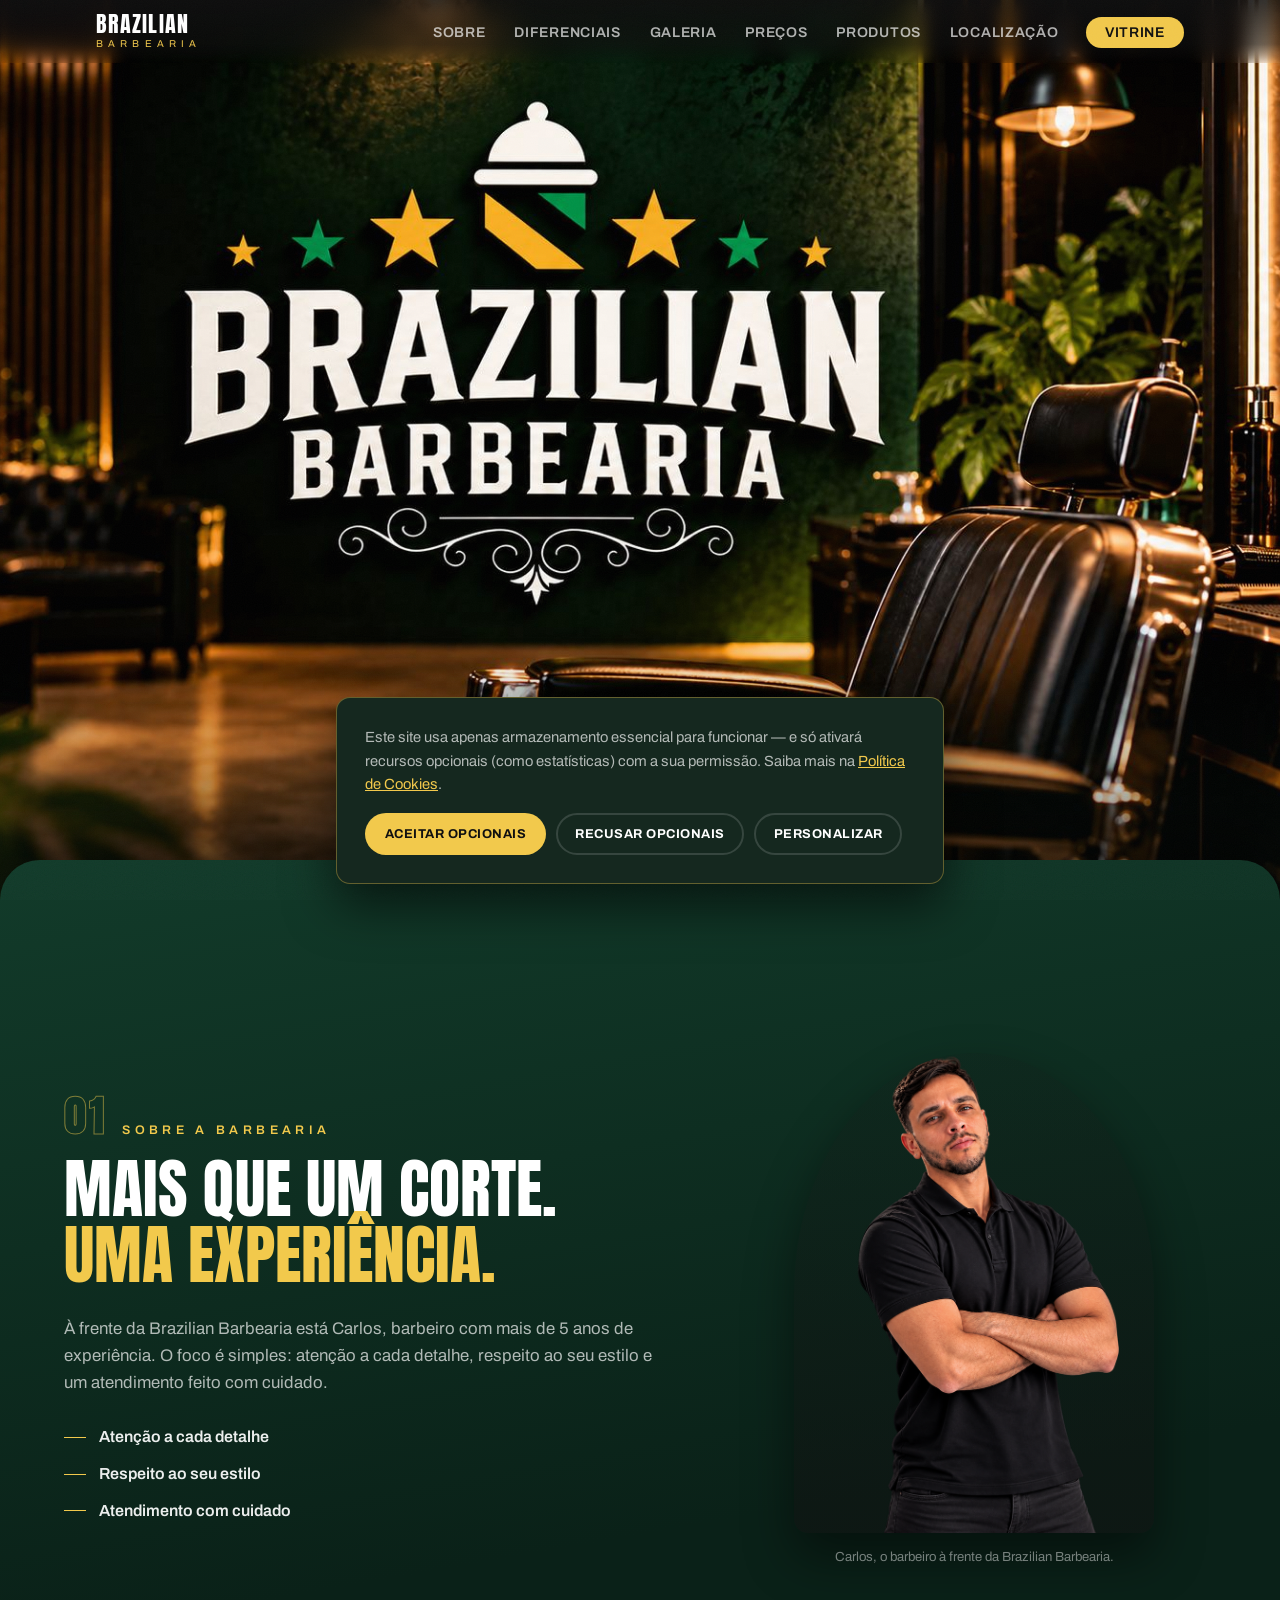
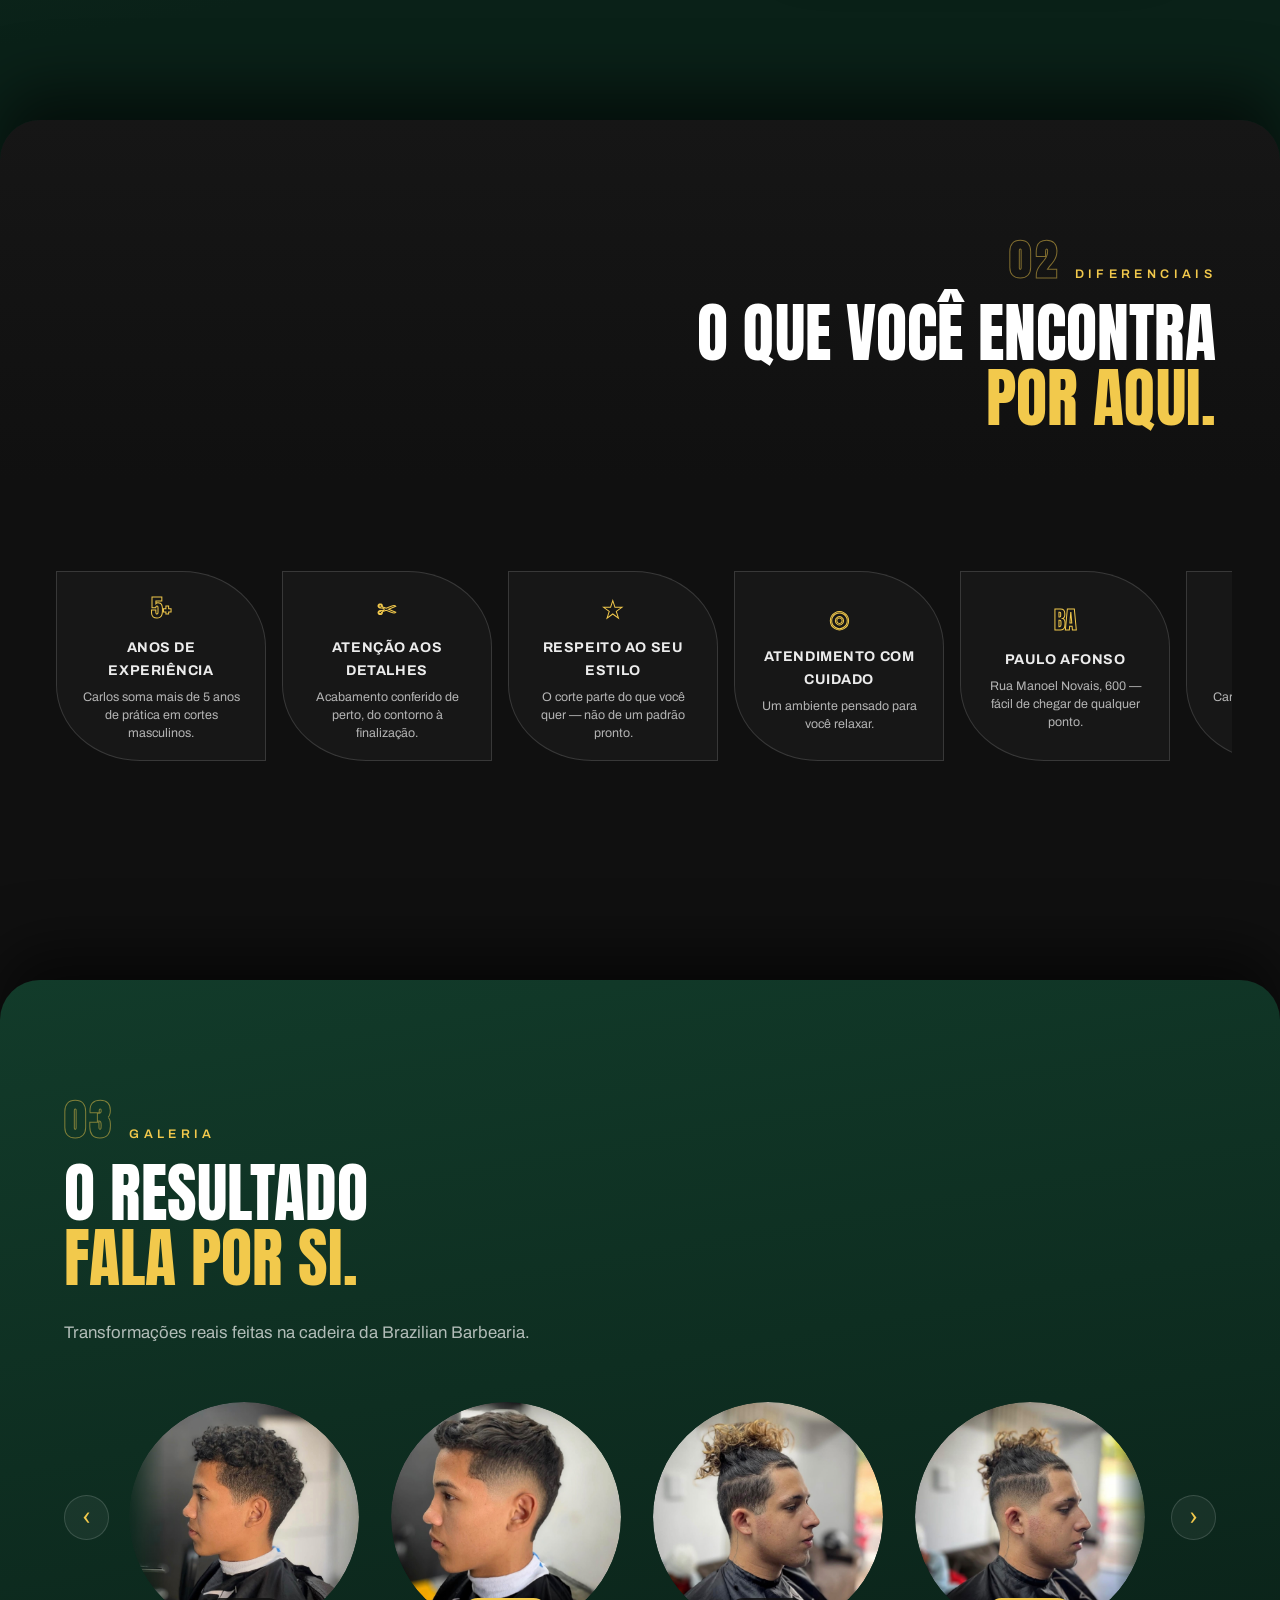
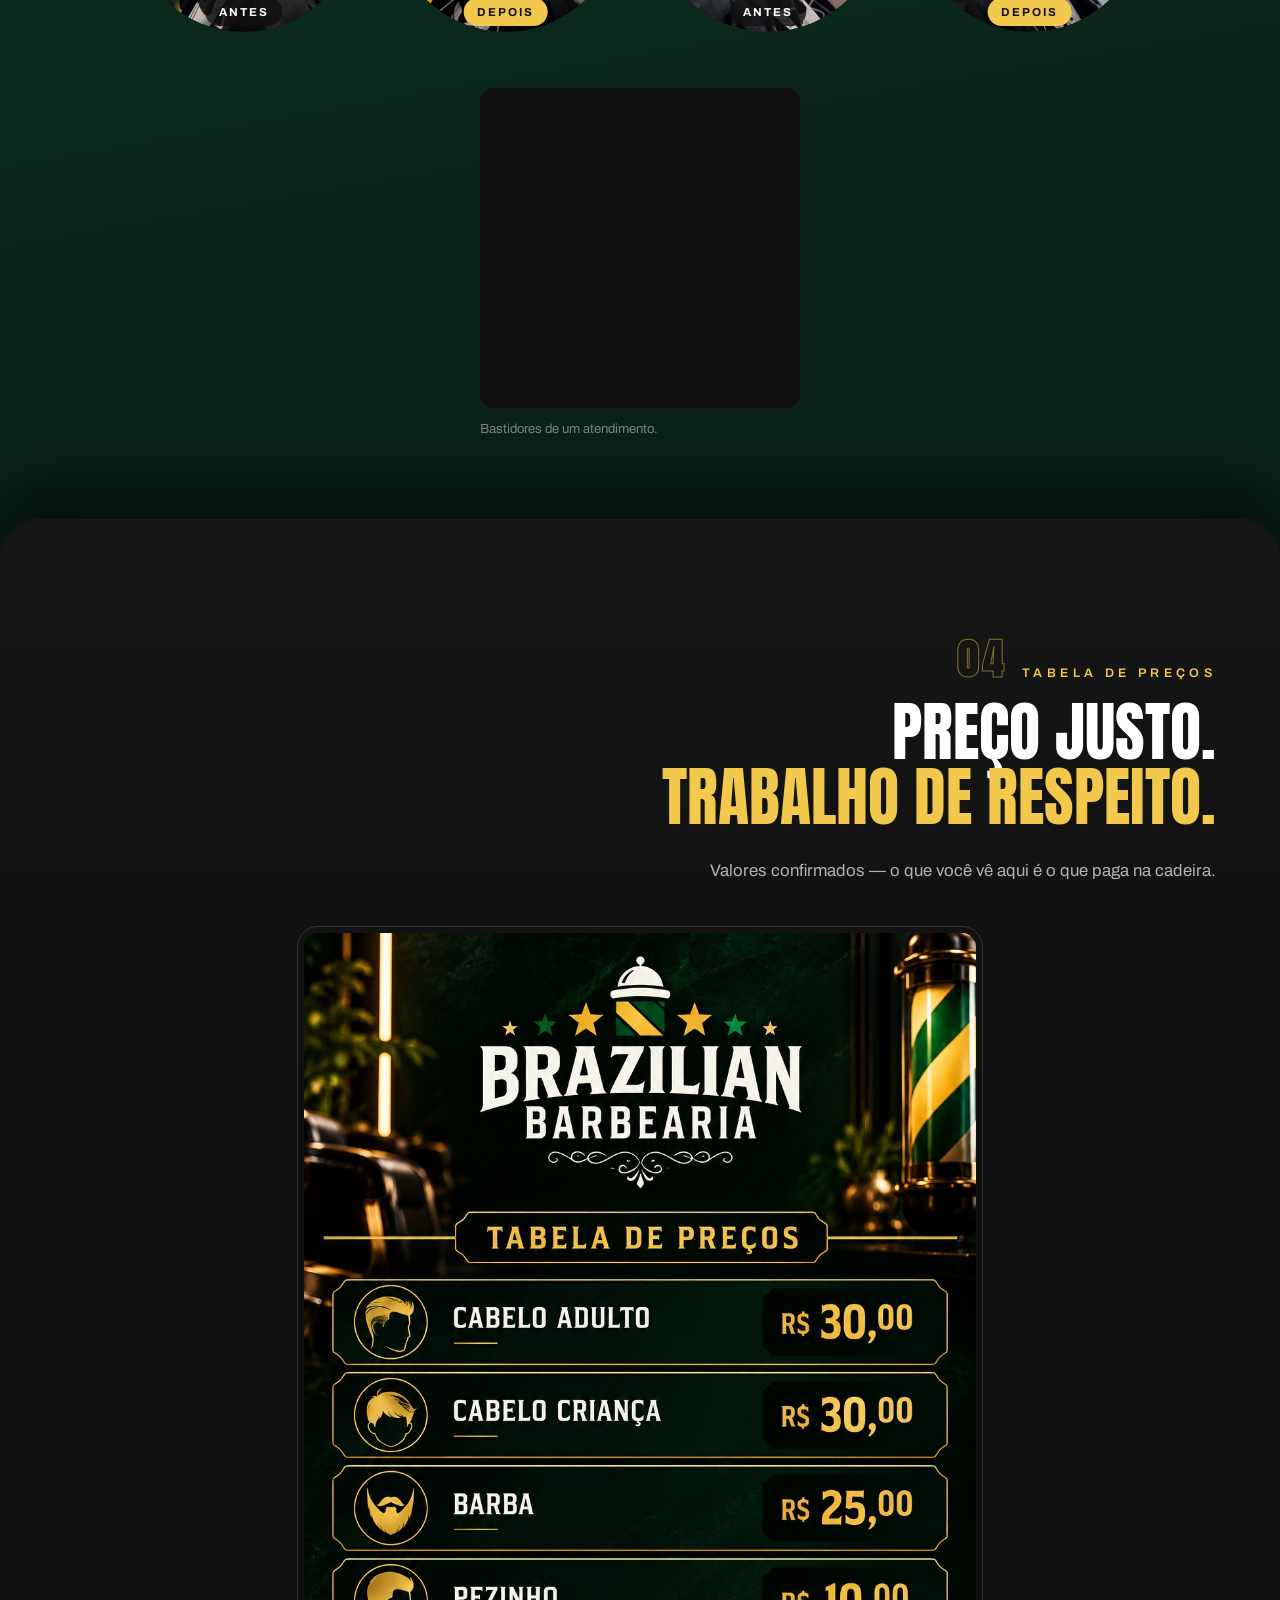
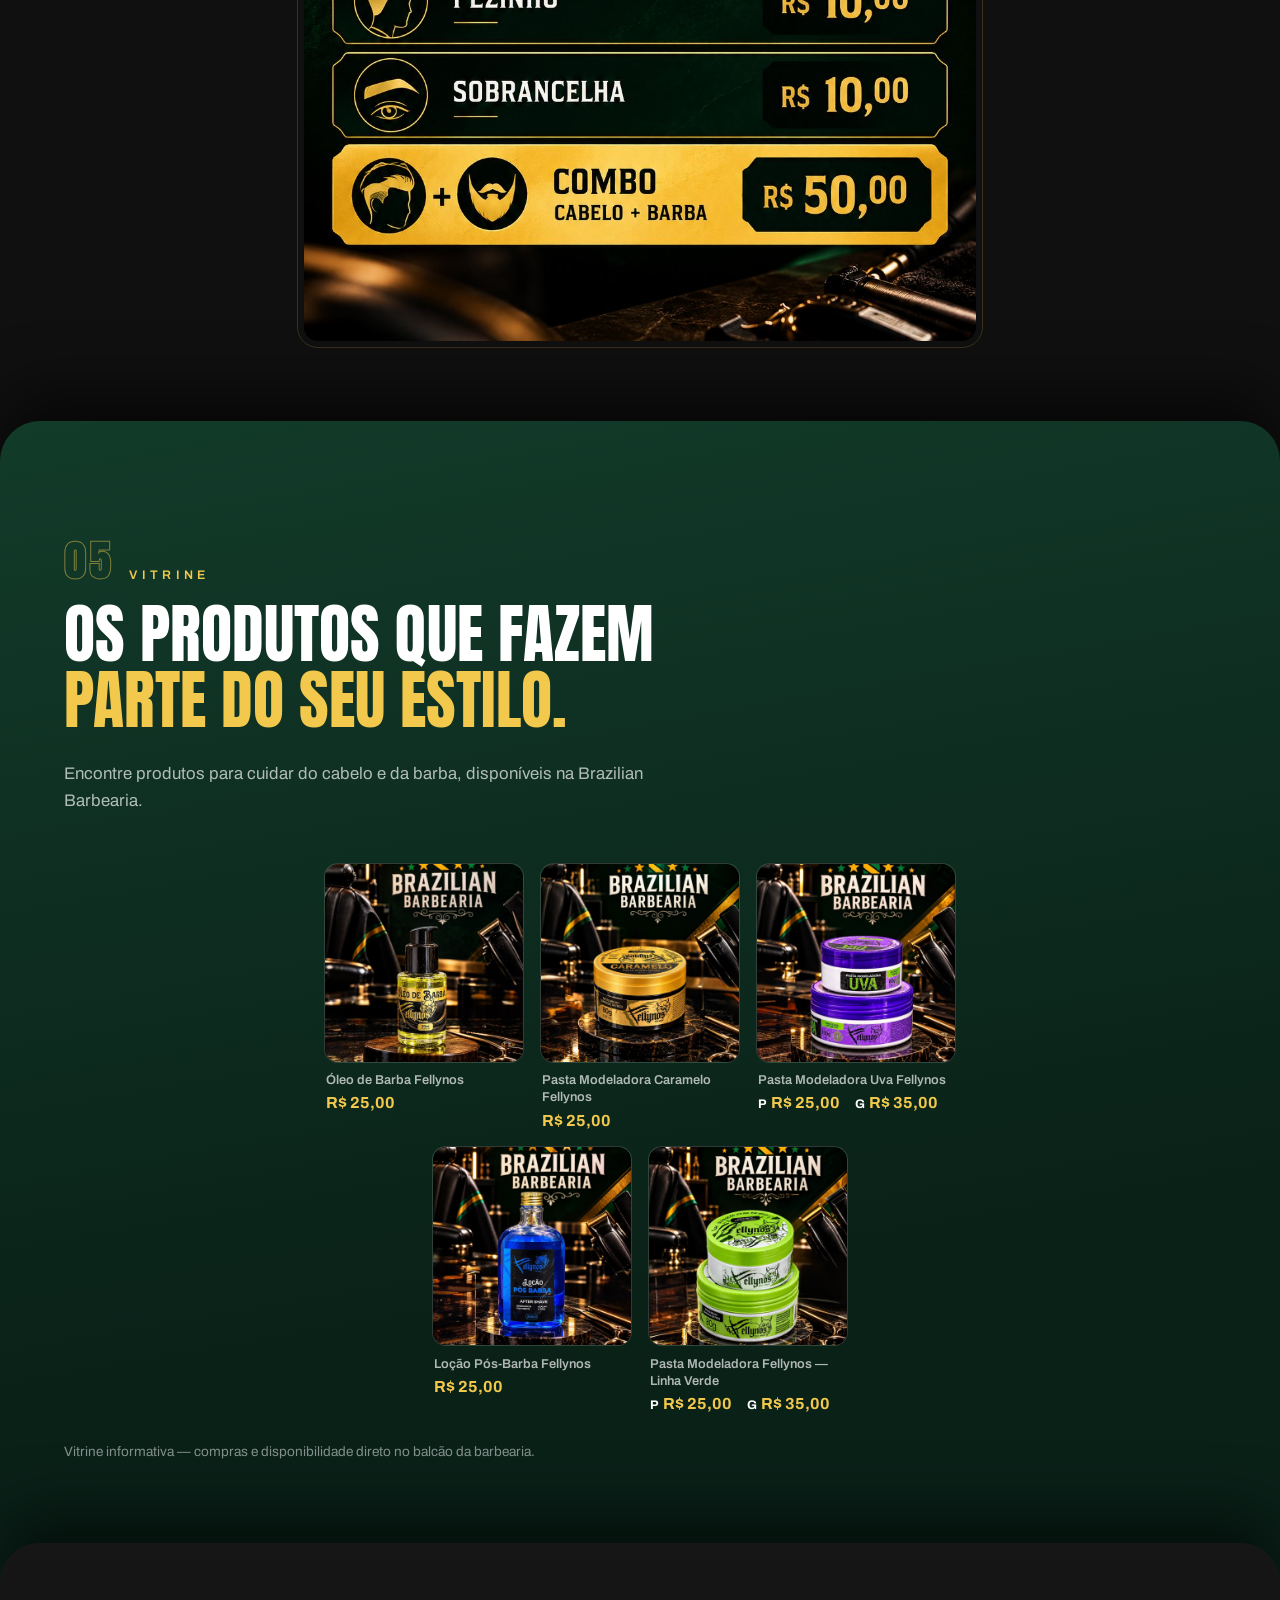
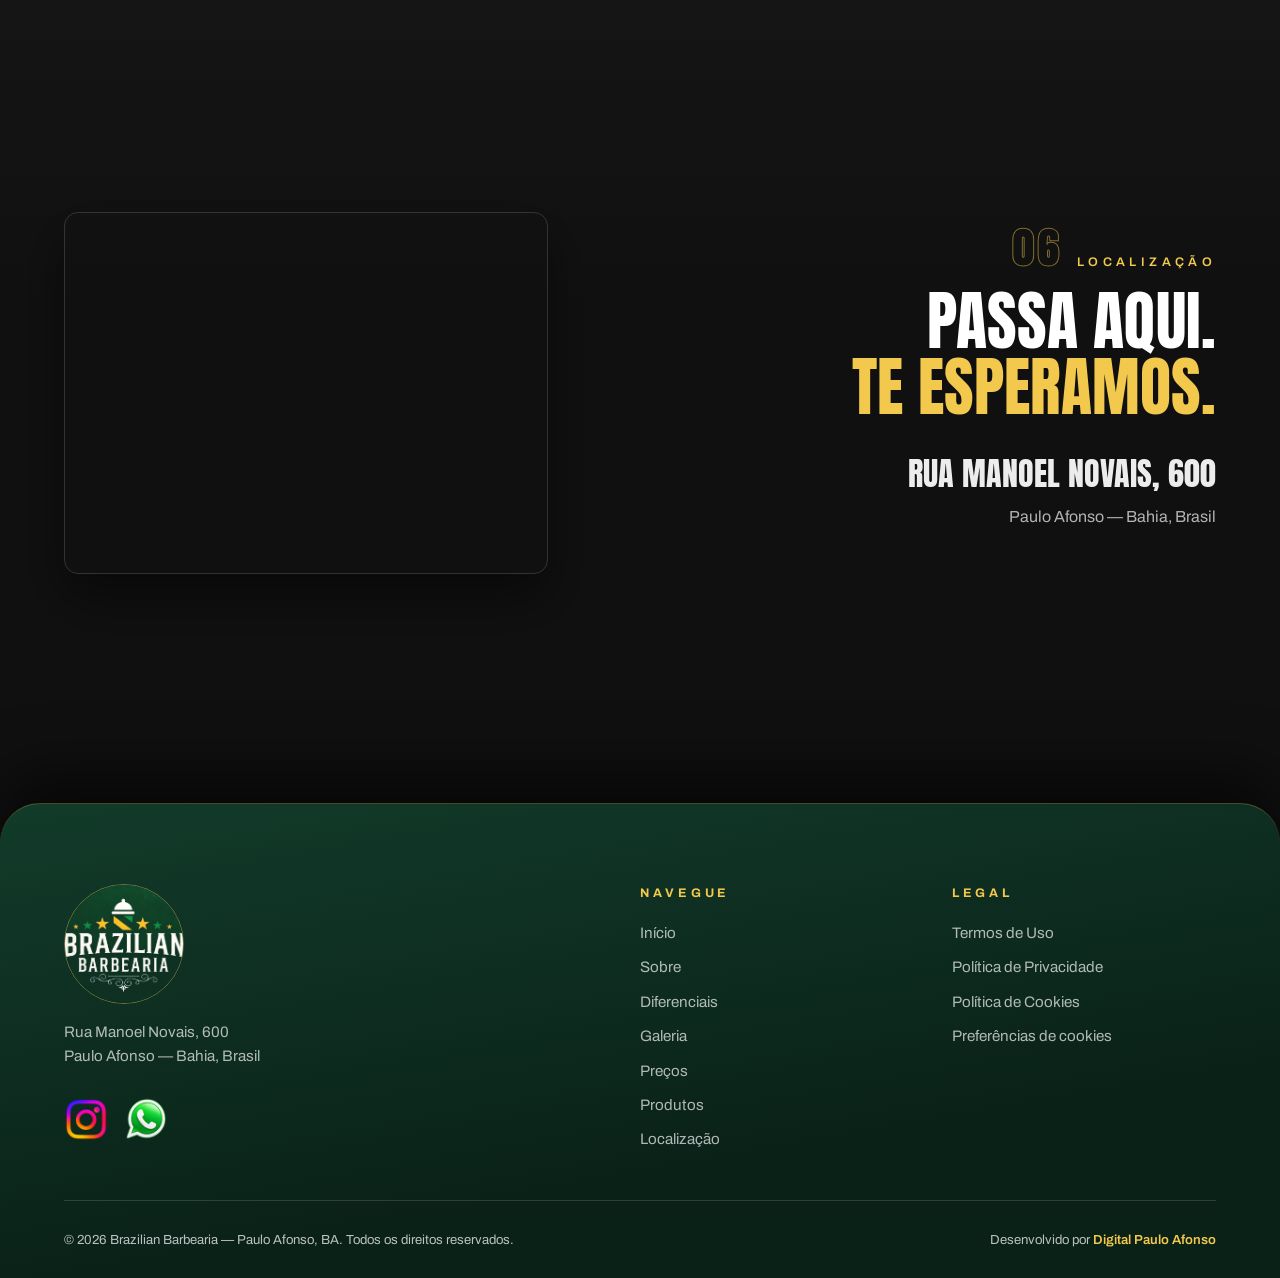
==== index.html @ 02e37b6a "feat: arte da tabela de precos, retrato novo do Carlos e logo do hero com alfa real - hero mobile (i" ====
<!DOCTYPE html>
<html lang="pt-BR">
<head>
  <meta charset="UTF-8">
  <meta name="viewport" content="width=device-width, initial-scale=1.0">

  <title>Brazilian Barbearia — Barbearia em Paulo Afonso, BA | Seu estilo. Nosso trabalho.</title>
  <meta name="description" content="Brazilian Barbearia: corte masculino, barba e produtos de cuidado pessoal em Paulo Afonso, Bahia. Atendimento com o barbeiro Carlos na Rua Manoel Novais, 600.">

  <!--
    CANONICAL: descomente e ajuste quando o domínio oficial for definido.
    <link rel="canonical" href="https://SEU-DOMINIO/">
  -->

  <!-- Open Graph / compartilhamento social -->
  <meta property="og:type" content="website">
  <meta property="og:title" content="Brazilian Barbearia — Paulo Afonso, BA">
  <meta property="og:description" content="Cuidado nos detalhes, técnica no corte e atendimento de verdade em Paulo Afonso. Rua Manoel Novais, 600.">
  <meta property="og:image" content="img/hero-bg.jpg">
  <meta property="og:locale" content="pt_BR">
  <meta name="twitter:card" content="summary_large_image">

  <link rel="icon" type="image/svg+xml" href="assets/icons/favicon.svg">
  <link rel="preload" as="image" href="img/hero-bg.jpg" fetchpriority="high">

  <!-- Fontes: Anton (display) + Archivo (texto) -->
  <link rel="preconnect" href="https://fonts.googleapis.com">
  <link rel="preconnect" href="https://fonts.gstatic.com" crossorigin>
  <link href="https://fonts.googleapis.com/css2?family=Anton&family=Archivo:ital,wght@0,400;0,500;0,600;0,700;1,400&display=swap" rel="stylesheet">

  <link rel="stylesheet" href="css/styles.css">

  <!-- Dados estruturados: negócio local -->
  <script type="application/ld+json">
  {
    "@context": "https://schema.org",
    "@type": "BarberShop",
    "name": "Brazilian Barbearia",
    "description": "Barbearia em Paulo Afonso, Bahia. Corte masculino, barba e produtos de cuidado pessoal.",
    "image": "img/entrada.jpeg",
    "priceRange": "R$ 10,00 - R$ 50,00",
    "address": {
      "@type": "PostalAddress",
      "streetAddress": "Rua Manoel Novais, 600",
      "addressLocality": "Paulo Afonso",
      "addressRegion": "BA",
      "addressCountry": "BR"
    },
    "hasMap": "https://www.google.com/maps/search/?api=1&query=Rua%20Manoel%20Novais%2C%20600%2C%20Paulo%20Afonso%2C%20BA%2C%20Brasil",
    "employee": {
      "@type": "Person",
      "name": "Carlos",
      "jobTitle": "Barbeiro"
    }
  }
  </script>
</head>
<body>
  <a class="skip-link" href="#conteudo">Pular para o conteúdo</a>

  <header class="site-header" id="topo">
    <nav class="nav" aria-label="Navegação principal">
      <a class="nav__brand" href="#inicio">
        <span class="nav__brand-main">Brazilian</span>
        <span class="nav__brand-sub">Barbearia</span>
      </a>
      <button class="nav__toggle" id="navToggle" aria-expanded="false" aria-controls="navMenu">
        <span class="nav__toggle-bar" aria-hidden="true"></span>
        <span class="nav__toggle-bar" aria-hidden="true"></span>
        <span class="visually-hidden">Abrir menu</span>
      </button>
      <ul class="nav__menu" id="navMenu">
        <li><a href="#sobre">Sobre</a></li>
        <li><a href="#diferenciais">Diferenciais</a></li>
        <li><a href="#galeria">Galeria</a></li>
        <li><a href="#servicos">Preços</a></li>
        <li><a href="#produtos">Produtos</a></li>
        <li><a href="#localizacao">Localização</a></li>
        <li><a class="nav__cta" href="#produtos">Vitrine</a></li>
      </ul>
    </nav>
  </header>

  <main id="conteudo">

    <!-- ============ SEÇÃO 1 — HERO ============ -->
    <section class="hero" id="inicio" aria-label="Apresentação">
      <div class="hero__media" aria-hidden="true">
        <!-- imagem oficial do hero (contém o logotipo); original em img/hero.png -->
        <img src="img/hero-bg.jpg" alt="" width="1672" height="941" fetchpriority="high">
        <!-- em telas estreitas o letreiro da arte sai do enquadramento; este
             elemento recebe o logotipo completo via CSS (só carrega no mobile) -->
        <div class="hero__logo"></div>
        <div class="hero__scrim"></div>
      </div>
      <!-- Título mantido invisível para SEO e leitores de tela -->
      <h1 class="visually-hidden">Brazilian Barbearia — Seu estilo. Nosso trabalho. Barbearia em Paulo Afonso, Bahia.</h1>
      <div class="hero__scroll" aria-hidden="true">
        <span class="hero__scroll-label">Role</span>
        <span class="hero__scroll-line"></span>
      </div>
    </section>

    <!-- ============ SEÇÃO 2 — SOBRE ============ -->
    <section class="panel panel--green section" id="sobre" aria-labelledby="sobre-titulo">
      <div class="section__inner section__inner--split">
        <div class="section__copy">
          <p class="section__eyebrow"><span class="section__num" aria-hidden="true">01</span>Sobre a barbearia</p>
          <h2 class="section__title" id="sobre-titulo">Mais que um corte.<br><em>Uma experiência.</em></h2>
          <p class="section__text">À frente da Brazilian Barbearia está Carlos, barbeiro com mais de 5 anos de experiência. O foco é simples: atenção a cada detalhe, respeito ao seu estilo e um atendimento feito com cuidado.</p>
          <ul class="about-marks" aria-label="Princípios da barbearia">
            <li>Atenção a cada detalhe</li>
            <li>Respeito ao seu estilo</li>
            <li>Atendimento com cuidado</li>
          </ul>
        </div>
        <figure class="section__figure about-figure">
          <!-- retrato recortado (original em img/carlos.png) -->
          <img src="img/carlos-retrato.png" alt="Carlos, barbeiro da Brazilian Barbearia, de braços cruzados." width="760" height="1013" loading="lazy">
          <figcaption>Carlos, o barbeiro à frente da Brazilian Barbearia.</figcaption>
        </figure>
      </div>
    </section>

    <!-- ============ SEÇÃO — DIFERENCIAIS (carrossel contínuo) ============ -->
    <section class="panel panel--black section section--right" id="diferenciais" aria-labelledby="diferenciais-titulo">
      <div class="section__inner">
        <p class="section__eyebrow"><span class="section__num" aria-hidden="true">02</span>Diferenciais</p>
        <h2 class="section__title" id="diferenciais-titulo">O que você encontra<br><em>por aqui.</em></h2>
      </div>
      <div class="marquee" id="featuresMarquee">
        <ul class="marquee__group features">
          <li class="feature">
            <span class="feature__num" aria-hidden="true">5+</span>
            <h3>Anos de experiência</h3>
            <p>Carlos soma mais de 5 anos de prática em cortes masculinos.</p>
          </li>
          <li class="feature">
            <span class="feature__num" aria-hidden="true">✂</span>
            <h3>Atenção aos detalhes</h3>
            <p>Acabamento conferido de perto, do contorno à finalização.</p>
          </li>
          <li class="feature">
            <span class="feature__num" aria-hidden="true">★</span>
            <h3>Respeito ao seu estilo</h3>
            <p>O corte parte do que você quer — não de um padrão pronto.</p>
          </li>
          <li class="feature">
            <span class="feature__num" aria-hidden="true">◎</span>
            <h3>Atendimento com cuidado</h3>
            <p>Um ambiente pensado para você relaxar.</p>
          </li>
          <li class="feature">
            <span class="feature__num" aria-hidden="true">BA</span>
            <h3>Paulo Afonso</h3>
            <p>Rua Manoel Novais, 600 — fácil de chegar de qualquer ponto.</p>
          </li>
        </ul>
      </div>
    </section>

    <!-- ============ SEÇÃO 4 — GALERIA ============ -->
    <section class="panel panel--green section" id="galeria" aria-labelledby="galeria-titulo">
      <div class="section__inner">
        <p class="section__eyebrow"><span class="section__num" aria-hidden="true">03</span>Galeria</p>
        <h2 class="section__title" id="galeria-titulo">O resultado<br><em>fala por si.</em></h2>
        <p class="section__text">Transformações reais feitas na cadeira da Brazilian Barbearia.</p>

        <div class="carousel" role="group" aria-roledescription="carrossel" aria-label="Cortes: antes e depois">
          <button class="carousel__btn" id="carouselPrev" type="button" aria-label="Ver fotos anteriores">‹</button>
          <ul class="carousel__track" id="carouselTrack">
            <li class="carousel__item">
              <button class="gallery__zoom gallery__zoom--round" type="button" data-full="img/antes1.jpeg" data-alt="Antes: cliente com cabelo cacheado volumoso, sem acabamento.">
                <img src="img/antes1.jpeg" alt="Antes: cliente com cabelo cacheado volumoso, sem acabamento." width="1320" height="1390" loading="lazy">
                <span class="gallery__tag">Antes</span>
              </button>
            </li>
            <li class="carousel__item">
              <button class="gallery__zoom gallery__zoom--round" type="button" data-full="img/depois1.jpeg" data-alt="Depois: corte finalizado com degradê baixo e topo texturizado.">
                <img src="img/depois1.jpeg" alt="Depois: corte finalizado com degradê baixo e topo texturizado." width="1320" height="1548" loading="lazy">
                <span class="gallery__tag gallery__tag--accent">Depois</span>
              </button>
            </li>
            <li class="carousel__item">
              <button class="gallery__zoom gallery__zoom--round" type="button" data-full="img/antes2.jpeg" data-alt="Antes: cliente com coque alto e laterais crescidas.">
                <img src="img/antes2.jpeg" alt="Antes: cliente com coque alto e laterais crescidas." width="1320" height="1287" loading="lazy">
                <span class="gallery__tag">Antes</span>
              </button>
            </li>
            <li class="carousel__item">
              <button class="gallery__zoom gallery__zoom--round" type="button" data-full="img/depois2.jpeg" data-alt="Depois: laterais com degradê limpo mantendo o coque no topo.">
                <img src="img/depois2.jpeg" alt="Depois: laterais com degradê limpo mantendo o coque no topo." width="1320" height="1274" loading="lazy">
                <span class="gallery__tag gallery__tag--accent">Depois</span>
              </button>
            </li>
            <li class="carousel__item">
              <button class="gallery__zoom gallery__zoom--round" type="button" data-full="img/antes3.jpeg" data-alt="Antes: garoto com corte crescido, sem contornos.">
                <img src="img/antes3.jpeg" alt="Antes: garoto com corte crescido, sem contornos." width="1320" height="1565" loading="lazy">
                <span class="gallery__tag">Antes</span>
              </button>
            </li>
            <li class="carousel__item">
              <button class="gallery__zoom gallery__zoom--round" type="button" data-full="img/depois3.jpeg" data-alt="Depois: corte com desenho freestyle na lateral e acabamento em navalha.">
                <img src="img/depois3.jpeg" alt="Depois: corte com desenho freestyle na lateral e acabamento em navalha." width="1320" height="1548" loading="lazy">
                <span class="gallery__tag gallery__tag--accent">Depois</span>
              </button>
            </li>
          </ul>
          <button class="carousel__btn" id="carouselNext" type="button" aria-label="Ver próximas fotos">›</button>
        </div>

        <div class="gallery-squares">
          <figure class="gallery__item gallery__item--video">
            <video autoplay muted loop playsinline preload="metadata" width="720" height="1280" aria-label="Vídeo curto de um atendimento na Brazilian Barbearia.">
              <source src="img/video trabalho.mp4" type="video/mp4">
              Seu navegador não reproduz este vídeo. Baixe-o em <a href="img/video trabalho.mp4">vídeo do atendimento</a>.
            </video>
            <figcaption>Bastidores de um atendimento.</figcaption>
          </figure>
        </div>
      </div>
    </section>

    <!-- ============ SEÇÃO 5 — SERVIÇOS / TABELA DE PREÇOS ============ -->
    <section class="panel panel--black section section--right" id="servicos" aria-labelledby="servicos-titulo">
      <div class="section__inner">
        <p class="section__eyebrow"><span class="section__num" aria-hidden="true">04</span>Tabela de preços</p>
        <h2 class="section__title" id="servicos-titulo">Preço justo.<br><em>Trabalho de respeito.</em></h2>
        <p class="section__text">Valores confirmados — o que você vê aqui é o que paga na cadeira.</p>

        <!-- arte oficial da tabela (original em img/Lista Brazilian Barbearia.png) -->
        <img class="menu-art" src="img/lista-precos.jpg"
             alt="Tabela de preços: cabelo adulto R$ 30,00; cabelo criança R$ 30,00; barba R$ 25,00; pezinho R$ 10,00; sobrancelha R$ 10,00; combo cabelo e barba R$ 50,00."
             width="1024" height="1536" loading="lazy">
      </div>
    </section>

    <!-- ============ SEÇÃO 6 — PRODUTOS ============ -->
    <section class="panel panel--green section" id="produtos" aria-labelledby="produtos-titulo">
      <div class="section__inner">
        <p class="section__eyebrow"><span class="section__num" aria-hidden="true">05</span>Vitrine</p>
        <h2 class="section__title" id="produtos-titulo">Os produtos que fazem<br><em>parte do seu estilo.</em></h2>
        <p class="section__text">Encontre produtos para cuidar do cabelo e da barba, disponíveis na Brazilian Barbearia.</p>

        <div class="products" id="productsGrid">
          <!-- Preenchido por js/main.js a partir de js/products.js. -->
        </div>
        <p class="products__note">Vitrine informativa — compras e disponibilidade direto no balcão da barbearia.</p>
        <noscript>
          <p class="services__empty">Ative o JavaScript para ver a vitrine de produtos, ou visite a barbearia na Rua Manoel Novais, 600.</p>
        </noscript>
      </div>
    </section>

    <!-- ============ SEÇÃO 7 — LOCALIZAÇÃO ============ -->
    <section class="panel panel--black section section--right" id="localizacao" aria-labelledby="localizacao-titulo">
      <div class="section__inner section__inner--split">
        <div class="section__copy">
          <p class="section__eyebrow"><span class="section__num" aria-hidden="true">06</span>Localização</p>
          <h2 class="section__title" id="localizacao-titulo">Passa aqui.<br><em>Te esperamos.</em></h2>
          <address class="location">
            <p class="location__street">Rua Manoel Novais, 600</p>
            <p class="location__city">Paulo Afonso — Bahia, Brasil</p>
          </address>
          <div class="location__extra" id="locationHours" hidden>
            <!-- Horários exibidos quando confirmados em js/config.js. -->
          </div>
          <div class="location__extra" id="locationPhone" hidden>
            <!-- Telefone exibido quando confirmado em js/config.js. -->
          </div>
        </div>
        <div class="section__map">
          <iframe
            title="Mapa: Rua Manoel Novais, 600, Paulo Afonso — BA"
            src="https://www.google.com/maps?q=Rua%20Manoel%20Novais%2C%20600%2C%20Paulo%20Afonso%2C%20BA%2C%20Brasil&amp;output=embed"
            width="600" height="450" loading="lazy" allowfullscreen
            referrerpolicy="no-referrer-when-downgrade"></iframe>
        </div>
      </div>
    </section>

    <!-- ============ SEÇÃO 8 — AGENDAMENTO (suspenso até a URL oficial do Agenda Easy) ============ -->
    <section class="panel panel--green section" id="agendamento" aria-labelledby="agendamento-titulo" hidden>
      <div class="section__inner section__inner--narrow">
        <p class="section__eyebrow"><span class="section__num" aria-hidden="true">07</span>Agendamento</p>
        <h2 class="section__title" id="agendamento-titulo">Garanta seu horário.</h2>
        <p class="section__text">Agende seu atendimento online pela Agenda Easy.</p>
        <a class="btn btn--solid" id="bookingLink" href="#" target="_blank" rel="noopener noreferrer">Agendar horário</a>
      </div>
    </section>
  <!-- ============ CONTATO E RODAPÉ (dentro de main: sobe por último sobre a Localização) ============ -->
  <footer class="footer" id="contato">
    <div class="footer__inner">
      <div class="footer__brand">
        <img class="footer__logo-img" src="img/logo.jpeg" alt="Logotipo da Brazilian Barbearia" width="637" height="499" loading="lazy">
        <address class="footer__address">
          Rua Manoel Novais, 600<br>
          Paulo Afonso — Bahia, Brasil
        </address>
        <ul class="footer__social" id="socialLinks">
          <!-- Instagram / WhatsApp exibidos quando confirmados em js/config.js. -->
        </ul>
      </div>
      <nav class="footer__nav" aria-label="Navegação do rodapé">
        <h2 class="footer__heading">Navegue</h2>
        <ul>
          <li><a href="#inicio">Início</a></li>
          <li><a href="#sobre">Sobre</a></li>
          <li><a href="#diferenciais">Diferenciais</a></li>
          <li><a href="#galeria">Galeria</a></li>
          <li><a href="#servicos">Preços</a></li>
          <li><a href="#produtos">Produtos</a></li>
          <li><a href="#localizacao">Localização</a></li>
        </ul>
      </nav>
      <nav class="footer__nav" aria-label="Informações legais">
        <h2 class="footer__heading">Legal</h2>
        <ul>
          <li><a href="pages/terms.html">Termos de Uso</a></li>
          <li><a href="pages/privacy.html">Política de Privacidade</a></li>
          <li><a href="pages/cookies.html">Política de Cookies</a></li>
          <li><button class="footer__cookies-btn" id="reopenCookies" type="button">Preferências de cookies</button></li>
        </ul>
      </nav>
    </div>
    <p class="footer__copy">
      <span>© <span id="year">2026</span> Brazilian Barbearia — Paulo Afonso, BA. Todos os direitos reservados.</span>
      <span class="footer__dev">Desenvolvido por <a href="https://digitalpauloafonso.com.br/" target="_blank" rel="noopener noreferrer">Digital Paulo Afonso</a></span>
    </p>
  </footer>
  </main>

  <!-- Lightbox da galeria -->
  <dialog class="lightbox" id="lightbox" aria-label="Imagem ampliada">
    <button class="lightbox__close" id="lightboxClose" type="button" autofocus>Fechar ✕</button>
    <img id="lightboxImg" src="" alt="">
  </dialog>

  <!-- Banner de consentimento de cookies -->
  <div class="cookie-banner" id="cookieBanner" role="region" aria-label="Aviso de cookies">
    <p class="cookie-banner__text">
      Este site usa apenas armazenamento essencial para funcionar — e só ativará recursos opcionais (como estatísticas) com a sua permissão.
      Saiba mais na <a href="pages/cookies.html">Política de Cookies</a>.
    </p>
    <div class="cookie-banner__actions">
      <button class="btn btn--solid btn--sm" id="cookieAccept" type="button">Aceitar opcionais</button>
      <button class="btn btn--ghost btn--sm" id="cookieReject" type="button">Recusar opcionais</button>
      <button class="btn btn--ghost btn--sm" id="cookieCustomize" type="button" aria-expanded="false" aria-controls="cookiePrefs">Personalizar</button>
    </div>
    <form class="cookie-prefs" id="cookiePrefs" hidden>
      <label class="cookie-prefs__row">
        <input type="checkbox" checked disabled>
        <span><strong>Essenciais</strong> — guardam suas escolhas de consentimento. Sempre ativos.</span>
      </label>
      <label class="cookie-prefs__row">
        <input type="checkbox" id="cookieAnalytics">
        <span><strong>Estatísticas</strong> — medição de audiência. Nenhuma ferramenta está ativa hoje; sua escolha vale para quando houver.</span>
      </label>
      <button class="btn btn--solid btn--sm" id="cookieSave" type="submit">Salvar preferências</button>
    </form>
  </div>

  <!-- GSAP (licença gratuita Webflow/GreenSock, uso comercial permitido) com fallback: sem GSAP o site permanece 100% funcional. -->
  <script src="https://cdn.jsdelivr.net/npm/gsap@3.13.0/dist/gsap.min.js" defer></script>
  <script src="https://cdn.jsdelivr.net/npm/gsap@3.13.0/dist/ScrollTrigger.min.js" defer></script>

  <script src="js/config.js" defer></script>
  <script src="js/products.js" defer></script>
  <script src="js/main.js" defer></script>
  <script src="js/cookie-consent.js" defer></script>
  <script src="js/animations.js" defer></script>
</body>
</html>
---- css/styles.css ----
/* ==========================================================================
   BRAZILIAN BARBEARIA — folha de estilos principal
   Identidade: verde profundo + preto + branco, amarelo só em destaques.
   Tipografia: Anton (display) / Archivo (texto).
   ========================================================================== */

/* ---------- Design tokens ---------- */
:root {
  --green-deep: #123B2A;
  --green-dark: #0A2118;
  --black: #101010;
  --white: #FFFFFF;
  --yellow: #F2C94C;

  --ink: rgba(255, 255, 255, 0.92);
  --ink-soft: rgba(255, 255, 255, 0.68);
  --line: rgba(255, 255, 255, 0.14);

  --font-display: "Anton", "Arial Narrow", sans-serif;
  --font-body: "Archivo", "Segoe UI", sans-serif;

  --space-1: 0.5rem;
  --space-2: 1rem;
  --space-3: 1.75rem;
  --space-4: 3rem;
  --space-5: 5rem;

  --radius-panel: clamp(16px, 4vw, 40px);
  --radius-card: 14px;

  --container: 72rem;
}

/* ---------- Reset enxuto ---------- */
*, *::before, *::after { box-sizing: border-box; }

html {
  scroll-behavior: smooth;
  -webkit-text-size-adjust: 100%;
}

body {
  margin: 0;
  background: var(--black);
  color: var(--ink);
  font-family: var(--font-body);
  font-size: 1rem;
  line-height: 1.6;
  overflow-x: clip;
}

img, video { max-width: 100%; height: auto; display: block; }

h1, h2, h3, p, ul, figure { margin: 0; }

a { color: inherit; }

button { font: inherit; color: inherit; cursor: pointer; }

/* garante que [hidden] vença qualquer display definido por classe */
[hidden] { display: none !important; }

/* Grain sutil sobre todo o site — textura editorial, não decoração aleatória */
body::after {
  content: "";
  position: fixed;
  inset: 0;
  z-index: 60;
  pointer-events: none;
  opacity: 0.05;
  background-image: url("data:image/svg+xml,%3Csvg xmlns='http://www.w3.org/2000/svg' width='120' height='120'%3E%3Cfilter id='n'%3E%3CfeTurbulence type='fractalNoise' baseFrequency='0.9' numOctaves='2'/%3E%3C/filter%3E%3Crect width='120' height='120' filter='url(%23n)' opacity='0.6'/%3E%3C/svg%3E");
}

/* ---------- Acessibilidade ---------- */
.visually-hidden {
  position: absolute;
  width: 1px; height: 1px;
  margin: -1px; padding: 0;
  overflow: hidden;
  clip: rect(0 0 0 0);
  white-space: nowrap;
  border: 0;
}

.skip-link {
  position: fixed;
  top: -100%;
  left: 1rem;
  z-index: 100;
  padding: 0.75rem 1.25rem;
  background: var(--yellow);
  color: var(--black);
  font-weight: 700;
  text-decoration: none;
  border-radius: 0 0 8px 8px;
  transition: top 0.2s ease;
}
.skip-link:focus { top: 0; }

:focus-visible {
  outline: 3px solid var(--yellow);
  outline-offset: 3px;
  border-radius: 2px;
}

/* ---------- Botões ---------- */
.btn {
  display: inline-block;
  padding: 0.9rem 1.9rem;
  font-weight: 700;
  font-size: 0.95rem;
  letter-spacing: 0.04em;
  text-transform: uppercase;
  text-decoration: none;
  border-radius: 999px;
  border: 2px solid transparent;
  transition: transform 0.2s ease, background 0.2s ease, color 0.2s ease, border-color 0.2s ease;
}
.btn--solid {
  background: var(--yellow);
  color: var(--black);
}
.btn--solid:hover { transform: translateY(-2px); background: #ffd95e; }
.btn--ghost {
  background: transparent;
  color: var(--white);
  border-color: var(--line);
}
.btn--ghost:hover { border-color: var(--yellow); color: var(--yellow); }
.btn--sm { padding: 0.55rem 1.1rem; font-size: 0.8rem; }
.btn:active { transform: translateY(0); }

/* ---------- Cabeçalho ---------- */
.site-header {
  position: fixed;
  top: 0; left: 0; right: 0;
  z-index: 50;
  background: linear-gradient(rgba(16, 16, 16, 0.85), rgba(16, 16, 16, 0.55) 70%, transparent);
  backdrop-filter: blur(8px);
  -webkit-backdrop-filter: blur(8px);
}

.nav {
  max-width: var(--container);
  margin-inline: auto;
  padding: 0.9rem clamp(1rem, 4vw, 2rem);
  display: flex;
  align-items: center;
  justify-content: space-between;
  gap: var(--space-2);
}

.nav__brand {
  display: flex;
  flex-direction: column;
  line-height: 1;
  text-decoration: none;
}
.nav__brand-main {
  font-family: var(--font-display);
  font-size: 1.35rem;
  letter-spacing: 0.06em;
  text-transform: uppercase;
  color: var(--white);
}
.nav__brand-sub {
  font-size: 0.62rem;
  letter-spacing: 0.52em;
  text-transform: uppercase;
  color: var(--yellow);
  margin-top: 0.2rem;
}

.nav__menu {
  display: flex;
  align-items: center;
  gap: clamp(0.8rem, 2vw, 1.6rem);
  list-style: none;
  margin: 0;
  padding: 0;
}
.nav__menu a {
  text-decoration: none;
  font-size: 0.88rem;
  font-weight: 600;
  letter-spacing: 0.05em;
  text-transform: uppercase;
  color: var(--ink-soft);
  padding: 0.4rem 0.1rem;
  transition: color 0.2s ease;
}
.nav__menu a:hover { color: var(--yellow); }
.nav__menu .nav__cta {
  color: var(--black);
  background: var(--yellow);
  padding: 0.5rem 1.2rem;
  border-radius: 999px;
}
.nav__menu .nav__cta:hover { color: var(--black); background: #ffd95e; }

.nav__toggle {
  display: none;
  flex-direction: column;
  gap: 6px;
  background: none;
  border: 0;
  padding: 0.6rem;
}
.nav__toggle-bar {
  width: 26px; height: 2px;
  background: var(--white);
  transition: transform 0.25s ease, opacity 0.25s ease;
}

@media (max-width: 760px) {
  .nav__toggle { display: flex; }
  .nav__menu {
    position: absolute;
    top: 100%; left: 0; right: 0;
    flex-direction: column;
    align-items: stretch;
    gap: 0;
    background: var(--green-dark);
    border-top: 1px solid var(--line);
    padding: 0.5rem 0 1rem;
    transform: translateY(-8px);
    opacity: 0;
    visibility: hidden;
    transition: transform 0.25s ease, opacity 0.25s ease, visibility 0.25s;
  }
  .nav__menu a { display: block; padding: 0.9rem 1.5rem; }
  .nav__menu .nav__cta {
    margin: 0.6rem 1.5rem 0;
    text-align: center;
    width: fit-content; /* largura do texto, não a tela toda */
  }
  .nav--open .nav__menu {
    transform: translateY(0);
    opacity: 1;
    visibility: visible;
  }
  .nav--open .nav__toggle-bar:first-child { transform: translateY(4px) rotate(45deg); }
  .nav--open .nav__toggle-bar:last-child { transform: translateY(-4px) rotate(-45deg); }
}

/* ---------- Hero (fica fixo atrás dos painéis que sobem) ---------- */
.hero {
  position: sticky;
  top: 0;
  z-index: 0;
  min-height: 100svh;
  display: grid;
  align-content: end;
  padding: clamp(5rem, 12vh, 8rem) clamp(1.25rem, 5vw, 3rem) clamp(4rem, 10vh, 6rem);
  overflow: hidden;
}

.hero__media {
  position: absolute;
  inset: 0;
  z-index: -1;
}
.hero__media img {
  width: 100%; height: 100%;
  object-fit: cover;
  /* mantém a área do logotipo (lado esquerdo da arte) visível em telas estreitas */
  object-position: 28% center;
}
.hero__logo { display: none; }

/* Em telas estreitas a arte horizontal não cabe: o cover mostra só ~1/4 da
   largura e o letreiro sai cortado. Então afastamos a foto para o lado da
   cadeira (sem texto) e sobrepomos o logotipo em PNG com alfa real
   (gerado por _logo_alpha.ps1) — sem mix-blend-mode, que o Safari/iOS
   não aplica de forma confiável dentro de um ancestral sticky. */
@media (max-width: 760px) {
  .hero__media img { object-position: 88% center; }
  .hero__logo {
    display: block;
    position: absolute;
    left: 50%;
    top: clamp(6rem, 16svh, 10rem);
    transform: translateX(-50%);
    width: min(86vw, 24rem);
    aspect-ratio: 637 / 499;
    background: url("../img/logo-hero.png") center / contain no-repeat;
    filter: drop-shadow(0 2px 14px rgba(0, 0, 0, 0.55));
  }
}
/* véu leve: só um vinhete sutil para o indicador de scroll — a arte fica nítida */
.hero__scrim {
  position: absolute;
  inset: 0;
  background: linear-gradient(to top, rgba(10, 20, 15, 0.45) 0%, transparent 28%);
}

.hero__inner {
  max-width: var(--container);
  width: 100%;
  margin-inline: auto;
}

.hero__eyebrow {
  display: flex;
  align-items: center;
  gap: 0.75rem;
  font-size: 0.8rem;
  font-weight: 600;
  letter-spacing: 0.35em;
  text-transform: uppercase;
  color: var(--yellow);
}
.hero__eyebrow .rule {
  width: 3rem; height: 1px;
  background: var(--yellow);
}

.hero__title {
  margin-top: var(--space-2);
  font-family: var(--font-display);
  font-weight: 400;
  font-size: clamp(3rem, 11vw, 7.5rem);
  line-height: 0.96;
  text-transform: uppercase;
  letter-spacing: 0.01em;
  color: var(--white);
}
.hero__line { display: block; }
.hero__line--accent { color: var(--yellow); }

.hero__sub {
  margin-top: var(--space-3);
  max-width: 34rem;
  font-size: clamp(1rem, 2.4vw, 1.2rem);
  color: var(--ink-soft);
}

.hero__actions {
  margin-top: var(--space-3);
  display: flex;
  flex-wrap: wrap;
  gap: var(--space-2);
}

.hero__address {
  margin-top: var(--space-3);
  font-size: 0.82rem;
  letter-spacing: 0.08em;
  text-transform: uppercase;
  color: rgba(255, 255, 255, 0.45);
}

.hero__scroll {
  position: absolute;
  left: 50%;
  transform: translateX(-50%);
  bottom: 2.2rem;
  display: flex;
  flex-direction: column;
  align-items: center;
  gap: 0.5rem;
  color: rgba(255, 255, 255, 0.75);
}
.hero__scroll-label {
  font-size: 0.65rem;
  letter-spacing: 0.4em;
  text-transform: uppercase;
  writing-mode: vertical-rl;
}
.hero__scroll-line {
  width: 1px; height: 56px;
  background: linear-gradient(var(--yellow), transparent);
  animation: scrollPulse 2s ease-in-out infinite;
  transform-origin: top;
}
@keyframes scrollPulse {
  0%   { transform: scaleY(0); opacity: 0; }
  40%  { transform: scaleY(1); opacity: 1; }
  100% { transform: scaleY(1); opacity: 0; }
}

/* ---------- Painéis empilhados: cada seção fixa e a próxima sobe por cima ----------
   A classe .panel--stack é aplicada por js/main.js (sem JS a página flui normal).
   Seções mais altas que a tela recebem top negativo via JS, para que todo o
   conteúdo role antes de a seção fixar. */
.panel {
  position: relative;
  z-index: 1;
  border-radius: var(--radius-panel) var(--radius-panel) 0 0;
  box-shadow: 0 -30px 60px rgba(0, 0, 0, 0.55);
  margin-top: calc(-1 * var(--radius-panel));
}
.panel--stack {
  position: sticky;
  top: 0;
  min-height: 100svh;
  display: flex;
  flex-direction: column;
  justify-content: center;
}
.panel--stack .section__inner { width: 100%; }
.panel--green { background: linear-gradient(170deg, var(--green-deep), var(--green-dark) 70%); }
.panel--black { background: linear-gradient(180deg, #161616, var(--black) 40%); }

.section {
  padding: clamp(4rem, 10vw, 7.5rem) clamp(1.25rem, 5vw, 3rem);
}

.section__inner {
  max-width: var(--container);
  margin-inline: auto;
}
.section__inner--narrow { max-width: 46rem; text-align: center; }
.section__inner--narrow .section__eyebrow { justify-content: center; }

.section__inner--split {
  display: grid;
  gap: clamp(2rem, 6vw, 5rem);
  align-items: center;
}
@media (min-width: 900px) {
  .section__inner--split { grid-template-columns: 1.1fr 0.9fr; }
  /* zigue-zague: em seções "right" o texto vai para a coluna da direita */
  .section--right .section__inner--split { grid-template-columns: 0.9fr 1.1fr; }
  .section--right .section__inner--split .section__copy { order: 2; }
}

.section__eyebrow {
  display: flex;
  align-items: baseline;
  gap: 0.9rem;
  font-size: 0.78rem;
  font-weight: 600;
  letter-spacing: 0.35em;
  text-transform: uppercase;
  color: var(--yellow);
}
.section__num {
  font-family: var(--font-display);
  font-size: 2.6rem;
  line-height: 1;
  color: transparent;
  -webkit-text-stroke: 1px rgba(242, 201, 76, 0.5);
}

.section__title {
  margin-top: var(--space-2);
  font-family: var(--font-display);
  font-weight: 400;
  font-size: clamp(2.1rem, 6vw, 4rem);
  line-height: 1.02;
  text-transform: uppercase;
  color: var(--white);
}
.section__title em {
  font-style: normal;
  color: var(--yellow);
}

.section__text {
  margin-top: var(--space-3);
  max-width: 38rem;
  color: var(--ink-soft);
  font-size: 1.05rem;
}

/* alternância: seções com texto alinhado à direita */
.section--right .section__eyebrow { justify-content: flex-end; }
.section--right .section__title,
.section--right .section__text,
.section--right .location,
.section--right .location__extra,
.section--right .products__note { text-align: right; }
.section--right .section__text { margin-left: auto; }

.section__figure img {
  border-radius: var(--radius-card);
  box-shadow: 0 24px 50px rgba(0, 0, 0, 0.45);
}
.section__figure figcaption {
  margin-top: 0.8rem;
  font-size: 0.82rem;
  color: rgba(255, 255, 255, 0.45);
}

/* variação quadrada e menor */
.section__figure--square {
  max-width: min(400px, 100%);
  margin-inline: auto;
}
.section__figure--square img {
  aspect-ratio: 1 / 1;
  object-fit: cover;
}

/* mapa incorporado na Localização */
.section__map iframe {
  display: block;
  width: 100%;
  aspect-ratio: 4 / 3;
  height: auto;
  border: 1px solid var(--line);
  border-radius: var(--radius-card);
  box-shadow: 0 24px 50px rgba(0, 0, 0, 0.45);
  filter: saturate(0.9) contrast(1.02);
}

/* ---------- Sobre ---------- */
/* Retrato do Carlos: menor, em arco (cantos superiores a 50%) */
.about-figure {
  position: relative;
  max-width: min(360px, 85%);
  margin-inline: auto;
}
.about-figure img {
  aspect-ratio: 3 / 4;
  object-fit: cover;
  border-radius: 50% 50% var(--radius-card) var(--radius-card);
  /* o retrato é PNG recortado: o gradiente preenche o arco atrás dele */
  background: linear-gradient(180deg, rgba(16, 16, 16, 0.18), rgba(16, 16, 16, 0.55));
}
.about-figure figcaption { text-align: center; }

.about-marks {
  margin-top: var(--space-3);
  padding: 0;
  list-style: none;
  display: grid;
  gap: 0.7rem;
}
.about-marks li {
  display: flex;
  align-items: center;
  gap: 0.8rem;
  font-weight: 600;
}
.about-marks li::before {
  content: "";
  width: 1.4rem; height: 1px;
  background: var(--yellow);
  flex: none;
}

/* ---------- Serviços: cardápio de preços ---------- */
/* arte da tabela: ocupa a mesma caixa do cardápio antigo (42rem centralizado) */
.menu-art {
  display: block;
  margin: var(--space-4) auto 0;
  width: 100%;
  max-width: 42rem;
  height: auto;
  border-radius: var(--radius-card);
  outline: 1px solid rgba(242, 201, 76, 0.18);
  outline-offset: 6px;
}

.menu {
  margin: var(--space-4) auto 0;
  max-width: 42rem;
  padding: clamp(1.75rem, 6vw, 3rem);
  background:
    radial-gradient(120% 90% at 50% 0%, rgba(242, 201, 76, 0.07), transparent 60%),
    rgba(255, 255, 255, 0.02);
  border: 1px solid rgba(242, 201, 76, 0.4);
  border-radius: var(--radius-card);
  /* moldura dupla, como cardápio de parede */
  outline: 1px solid rgba(242, 201, 76, 0.18);
  outline-offset: 6px;
}
.menu__head {
  display: flex;
  align-items: center;
  justify-content: center;
  gap: 1rem;
  font-family: var(--font-display);
  font-size: 1rem;
  letter-spacing: 0.4em;
  text-indent: 0.4em; /* compensa o letter-spacing do último caractere */
  text-transform: uppercase;
  color: var(--yellow);
}
.menu__rule {
  flex: 1;
  max-width: 5rem;
  height: 1px;
  background: linear-gradient(to right, transparent, rgba(242, 201, 76, 0.6), transparent);
}
.menu__list {
  margin-top: var(--space-3);
  padding: 0;
  list-style: none;
  display: grid;
  gap: 1.2rem;
}
.menu__row {
  display: flex;
  align-items: baseline;
  gap: 0.75rem;
}
.menu__name {
  font-family: var(--font-display);
  font-size: clamp(1.05rem, 2.6vw, 1.35rem);
  text-transform: uppercase;
  letter-spacing: 0.04em;
  text-align: left;
}
.menu__dots {
  flex: 1;
  min-width: 2rem;
  border-bottom: 2px dotted rgba(255, 255, 255, 0.22);
  transform: translateY(-0.3em);
}
.menu__price {
  font-weight: 700;
  font-size: 1.05rem;
  color: var(--yellow);
  white-space: nowrap;
  font-variant-numeric: tabular-nums;
}
.menu__desc {
  margin-top: 0.35rem;
  font-size: 0.88rem;
  color: var(--ink-soft);
  text-align: left;
  max-width: 30rem;
}

.services__empty {
  margin-top: var(--space-4);
  padding: var(--space-3);
  border: 1px dashed var(--line);
  border-radius: var(--radius-card);
  color: var(--ink-soft);
  max-width: 44rem;
}

/* ---------- Galeria: carrossel de antes/depois (fotos redondas) ---------- */
.carousel {
  margin-top: var(--space-4);
  display: flex;
  align-items: center;
  gap: var(--space-2);
}

.carousel__track {
  flex: 1;
  display: flex;
  gap: clamp(1rem, 3vw, 2rem);
  margin: 0;
  padding: 0.5rem 0.25rem;
  list-style: none;
  overflow-x: auto;
  scroll-snap-type: x mandatory;
  scroll-behavior: smooth;
  /* arraste livre com o dedo, sem barra de rolagem visível */
  scrollbar-width: none;
  /* disfarce do corte: as fotos somem num fade nas laterais */
  -webkit-mask-image: linear-gradient(to right, transparent 0, #000 2.5rem, #000 calc(100% - 2.5rem), transparent 100%);
  mask-image: linear-gradient(to right, transparent 0, #000 2.5rem, #000 calc(100% - 2.5rem), transparent 100%);
}
.carousel__track::-webkit-scrollbar { display: none; }

.carousel__item {
  flex: none;
  width: clamp(170px, 24vw, 230px);
  scroll-snap-align: center;
}

.carousel__btn {
  flex: none;
  width: 2.8rem;
  height: 2.8rem;
  display: grid;
  place-items: center;
  font-size: 1.6rem;
  line-height: 1;
  color: var(--yellow);
  background: rgba(255, 255, 255, 0.05);
  border: 1px solid var(--line);
  border-radius: 50%;
  transition: border-color 0.2s ease, background 0.2s ease;
}
.carousel__btn:hover { border-color: var(--yellow); background: rgba(242, 201, 76, 0.12); }
@media (max-width: 560px) {
  .carousel__btn { display: none; } /* no toque, o arraste do carrossel basta */
}

.gallery__item { position: relative; }

.gallery__zoom {
  position: relative;
  display: block;
  width: 100%;
  padding: 0;
  border: 0;
  background: none;
  border-radius: var(--radius-card);
  overflow: hidden;
}
.gallery__zoom img {
  width: 100%;
  aspect-ratio: 4 / 5;
  object-fit: cover;
  transition: transform 0.5s ease;
}
.gallery__zoom:hover img { transform: scale(1.04); }

/* fotos redondas do carrossel */
.gallery__zoom--round,
.gallery__zoom--round img {
  border-radius: 50%;
}
.gallery__zoom--round img { aspect-ratio: 1 / 1; }
.gallery__zoom--round .gallery__tag {
  top: auto;
  bottom: 0.4rem;
  left: 50%;
  transform: translateX(-50%);
}

/* imagens e vídeos quadrados, menores */
.gallery-squares {
  margin-top: var(--space-4);
  display: flex;
  flex-wrap: wrap;
  gap: var(--space-3);
  justify-content: center;
}
.gallery-squares .gallery__item {
  width: min(320px, 100%);
}
.gallery__zoom--square img,
.gallery__item--video video {
  aspect-ratio: 1 / 1;
  object-fit: cover;
  border-radius: var(--radius-card);
}

.gallery__tag {
  position: absolute;
  top: 0.9rem; left: 0.9rem;
  padding: 0.3rem 0.85rem;
  font-size: 0.72rem;
  font-weight: 700;
  letter-spacing: 0.18em;
  text-transform: uppercase;
  background: rgba(16, 16, 16, 0.8);
  color: var(--white);
  border-radius: 999px;
}
.gallery__tag--accent { background: var(--yellow); color: var(--black); }

.gallery__item--video video {
  width: 100%;
  background: var(--black);
}
.gallery__item--video figcaption,
.gallery__item figcaption {
  margin-top: 0.6rem;
  font-size: 0.82rem;
  color: rgba(255, 255, 255, 0.45);
}

/* ---------- Lightbox ---------- */
.lightbox {
  border: 0;
  padding: 0;
  background: transparent;
  max-width: min(92vw, 60rem);
  /* svh = altura realmente visível no iOS (com a barra do Safari aberta);
     com vh o dialog ficava maior que a tela e o botão Fechar era cortado */
  max-height: 92vh;
  max-height: 88svh;
}
.lightbox::backdrop { background: rgba(10, 20, 15, 0.92); }
.lightbox img {
  max-width: 100%;
  max-height: 82vh;
  max-height: 76svh;
  width: auto;
  margin-inline: auto;
  border-radius: var(--radius-card);
}
.lightbox__close {
  display: block;
  margin: 0 0 0.8rem auto;
  padding: 0.5rem 1.1rem;
  background: var(--yellow);
  color: var(--black);
  font-weight: 700;
  border: 0;
  border-radius: 999px;
}

/* ---------- Produtos: caixinhas quadradas, 3 em cima e 2 embaixo ---------- */
.products {
  margin-top: var(--space-4);
  display: flex;
  flex-wrap: wrap;
  justify-content: center;
  gap: var(--space-2);
  /* largura limitada a ~3 cards: a 4ª caixa quebra de linha → 3 + 2 */
  max-width: 44rem;
  margin-inline: auto;
}

/* estilo marketplace: a caixinha envolve só a imagem; nome e preço ficam fora */
.product-card {
  width: clamp(140px, 26vw, 200px);
  display: flex;
  flex-direction: column;
}

.product-card__media {
  aspect-ratio: 1 / 1;
  overflow: hidden;
  border: 1px solid var(--line);
  border-radius: var(--radius-card);
  background: linear-gradient(180deg, rgba(18, 59, 42, 0.35), rgba(16, 16, 16, 0.6));
  transition: transform 0.3s ease, border-color 0.3s ease, box-shadow 0.3s ease;
}
.product-card:hover .product-card__media {
  transform: translateY(-6px);
  border-color: rgba(242, 201, 76, 0.55);
  box-shadow: 0 18px 40px rgba(0, 0, 0, 0.5);
}
.product-card__media img {
  width: 100%; height: 100%;
  object-fit: cover;
  transition: transform 0.5s ease;
}
.product-card:hover .product-card__media img { transform: scale(1.05); }

.product-card__body {
  padding: 0.6rem 0.15rem 0;
  display: flex;
  flex-direction: column;
  gap: 0.25rem;
}
.product-card__name {
  font-size: 0.8rem;
  font-weight: 600;
  line-height: 1.35;
  color: var(--ink-soft);
}
.product-card__desc { display: none; } /* compacto: só nome e preço */
.product-card__prices {
  display: flex;
  flex-wrap: wrap;
  align-items: baseline;
  gap: 0.2rem 0.9rem;
}
.product-card__price {
  display: flex;
  flex-direction: row;
  align-items: baseline;
  gap: 0.3rem;
  line-height: 1.2;
}
.product-card__price-label {
  font-size: 0.78rem;
  font-weight: 700;
  color: var(--white);
}
.product-card__price-value {
  font-weight: 700;
  font-size: 1rem;
  color: var(--yellow);
}

.products__note {
  margin-top: var(--space-3);
  font-size: 0.85rem;
  color: rgba(255, 255, 255, 0.5);
}

/* ---------- Diferenciais: carrossel contínuo de quadradinhos ---------- */
.marquee {
  margin-top: var(--space-4);
  overflow: hidden;
  display: flex;
}
/* Diferenciais: o título fica no topo do painel (não centralizado na tela);
   o carrossel ocupa o espaço restante, centralizado verticalmente */
#diferenciais.panel--stack { justify-content: flex-start; }
#diferenciais.panel--stack .marquee { margin-block: auto; }

.marquee__group {
  flex: none;
  display: flex;
  gap: 1rem;
  padding: 0 0.5rem 0 0.5rem;
  margin: 0;
  list-style: none;
  min-width: max-content;
}

/* animação ligada por js/main.js após duplicar o grupo (loop perfeito) */
.marquee--on .marquee__group {
  animation: marqueeScroll 28s linear infinite;
}
.marquee--on:hover .marquee__group { animation-play-state: paused; }

@keyframes marqueeScroll {
  to { transform: translateX(calc(-100% - 0rem)); }
}

.feature {
  width: clamp(170px, 22vw, 210px);
  /* altura acompanha o conteúdo — sem vazio em cima/embaixo */
  flex: none;
  padding: 1.1rem 1.4rem;
  display: flex;
  flex-direction: column;
  justify-content: center;
  align-items: center;
  text-align: center;
  border: 1px solid var(--line);
  /* formato folha: só o canto superior direito e o inferior esquerdo curvos */
  border-radius: 0 40% 0 40%;
  background: rgba(255, 255, 255, 0.03);
  transition: border-color 0.25s ease;
  overflow: hidden;
}
.feature:hover { border-color: rgba(242, 201, 76, 0.5); }
.feature__num {
  font-family: var(--font-display);
  font-size: 1.5rem;
  color: transparent;
  -webkit-text-stroke: 1px var(--yellow);
}
.feature h3 {
  margin-top: 0.6rem;
  font-size: 0.88rem;
  font-weight: 700;
  text-transform: uppercase;
  letter-spacing: 0.04em;
}
.feature p { margin-top: 0.35rem; color: var(--ink-soft); font-size: 0.78rem; line-height: 1.45; }

@media (prefers-reduced-motion: reduce) {
  .marquee--on .marquee__group { animation: none; }
  .marquee { overflow-x: auto; } /* ainda dá para ver todos os cards rolando manualmente */
}

/* ---------- Localização ---------- */
.location { font-style: normal; margin-top: var(--space-3); }
.location__street {
  font-family: var(--font-display);
  font-size: clamp(1.4rem, 3vw, 2rem);
  text-transform: uppercase;
}
.location__city { color: var(--ink-soft); margin-top: 0.3rem; margin-bottom: var(--space-3); }
.location__extra { margin-top: var(--space-3); color: var(--ink-soft); }
.location__extra h3 {
  font-size: 0.8rem;
  letter-spacing: 0.2em;
  text-transform: uppercase;
  color: var(--yellow);
  margin-bottom: 0.4rem;
}

/* ---------- Rodapé (painel final: sobe por cima da Localização) ---------- */
.footer {
  position: relative;
  z-index: 2;
  background: linear-gradient(170deg, var(--green-deep), var(--green-dark) 70%);
  border-top: 1px solid rgba(242, 201, 76, 0.25);
  border-radius: var(--radius-panel) var(--radius-panel) 0 0;
  box-shadow: 0 -30px 60px rgba(0, 0, 0, 0.55);
  margin-top: calc(-1 * var(--radius-panel));
  padding: var(--space-5) clamp(1.25rem, 5vw, 3rem) var(--space-3);
}

.footer__inner {
  max-width: var(--container);
  margin-inline: auto;
  display: grid;
  gap: var(--space-4);
  grid-template-columns: 1fr;
}
@media (min-width: 760px) {
  .footer__inner { grid-template-columns: 2fr 1fr 1fr; }
}

/* logotipo no rodapé: blend "screen" apaga o fundo escuro do JPEG,
   deixando a marca nítida sobre o verde do rodapé */
.footer__logo-img {
  width: 120px;
  aspect-ratio: 1 / 1;
  object-fit: cover;
  border-radius: 50%;
  border: 1px solid rgba(242, 201, 76, 0.4);
  mix-blend-mode: screen;
  filter: contrast(1.06) saturate(1.05);
}

.footer__address {
  font-style: normal;
  margin-top: var(--space-2);
  color: var(--ink-soft);
  font-size: 0.95rem;
}

.footer__social {
  margin: var(--space-3) 0 0;
  padding: 0;
  list-style: none;
  display: flex;
  gap: var(--space-2);
}
.footer__social a { display: block; }
.footer__social img {
  width: 44px;
  height: 44px;
  display: block;
  transition: transform 0.2s ease;
}
.footer__social a:hover img { transform: translateY(-3px) scale(1.08); }

.footer__heading {
  font-size: 0.78rem;
  font-weight: 700;
  letter-spacing: 0.3em;
  text-transform: uppercase;
  color: var(--yellow);
  margin: 0 0 var(--space-2);
}
.footer__nav ul {
  margin: 0; padding: 0;
  list-style: none;
  display: grid;
  gap: 0.55rem;
}
.footer__nav a {
  text-decoration: none;
  color: var(--ink-soft);
  font-size: 0.95rem;
}
.footer__nav a:hover { color: var(--white); }

.footer__cookies-btn {
  background: none;
  border: 0;
  padding: 0;
  color: var(--ink-soft);
  font-size: 0.95rem;
  text-align: left;
}
.footer__cookies-btn:hover { color: var(--white); text-decoration: underline; }

.footer__copy {
  max-width: var(--container);
  margin: var(--space-4) auto 0;
  padding-top: var(--space-3);
  border-top: 1px solid var(--line);
  font-size: 0.82rem;
  color: rgba(255, 255, 255, 0.72);
  display: flex;
  flex-wrap: wrap;
  justify-content: space-between;
  gap: 0.5rem 1.5rem;
}
.footer__dev a {
  color: var(--yellow);
  font-weight: 600;
  text-decoration: none;
}
.footer__dev a:hover { text-decoration: underline; }

@media (max-width: 760px) {
  .footer__copy {
    justify-content: center;
    text-align: center;
  }
  .footer__dev { width: 100%; text-align: center; }
}

/* ---------- Banner de cookies ---------- */
/* O banner fica sempre renderizado, mas fora da tela: exibir via
   transform/opacity (e não display/hidden) evita layout shift (CLS). */
.cookie-banner {
  position: fixed;
  z-index: 70;
  left: 50%;
  bottom: 1rem;
  transform: translate(-50%, calc(100% + 2rem));
  opacity: 0;
  visibility: hidden;
  transition: transform 0.4s ease, opacity 0.4s ease, visibility 0.4s;
  width: min(94vw, 38rem);
  padding: var(--space-3);
  background: #15281f;
  border: 1px solid rgba(242, 201, 76, 0.35);
  border-radius: var(--radius-card);
  box-shadow: 0 20px 50px rgba(0, 0, 0, 0.6);
}
.cookie-banner--visible {
  transform: translate(-50%, 0);
  opacity: 1;
  visibility: visible;
}
.cookie-banner__text { font-size: 0.92rem; color: var(--ink-soft); }
.cookie-banner__text a { color: var(--yellow); }
.cookie-banner__actions {
  margin-top: var(--space-2);
  display: flex;
  flex-wrap: wrap;
  gap: 0.6rem;
}
.cookie-prefs {
  margin-top: var(--space-2);
  padding-top: var(--space-2);
  border-top: 1px solid var(--line);
  display: grid;
  gap: 0.8rem;
}
.cookie-prefs__row {
  display: flex;
  gap: 0.7rem;
  align-items: flex-start;
  font-size: 0.88rem;
  color: var(--ink-soft);
}
.cookie-prefs__row input { margin-top: 0.25rem; accent-color: var(--yellow); }

/* ---------- Páginas legais ---------- */
.legal-page {
  background: var(--black);
}
.legal-main {
  max-width: 46rem;
  margin-inline: auto;
  padding: 8rem clamp(1.25rem, 5vw, 2rem) 5rem;
}
.legal-main h1 {
  font-family: var(--font-display);
  font-weight: 400;
  font-size: clamp(2rem, 6vw, 3.2rem);
  text-transform: uppercase;
  line-height: 1.05;
}
.legal-main h2 {
  margin-top: var(--space-4);
  font-size: 1.25rem;
  color: var(--yellow);
}
.legal-main p, .legal-main li { color: var(--ink-soft); margin-top: var(--space-2); }
.legal-main ul { padding-left: 1.2rem; }
.legal-main .legal-updated {
  margin-top: var(--space-2);
  font-size: 0.85rem;
  color: rgba(255, 255, 255, 0.45);
}
.legal-main .legal-pending {
  margin-top: var(--space-2);
  padding: var(--space-2);
  border-left: 3px solid var(--yellow);
  background: rgba(242, 201, 76, 0.07);
  font-size: 0.92rem;
}
.legal-back {
  display: inline-block;
  margin-bottom: var(--space-3);
  color: var(--yellow);
  font-weight: 600;
  text-decoration: none;
}
.legal-back:hover { text-decoration: underline; }

/* ---------- Movimento reduzido ---------- */
@media (prefers-reduced-motion: reduce) {
  html { scroll-behavior: auto; }
  *, *::before, *::after {
    animation-duration: 0.01ms !important;
    animation-iteration-count: 1 !important;
    transition-duration: 0.01ms !important;
  }
  .hero__scroll-line { animation: none; }
}
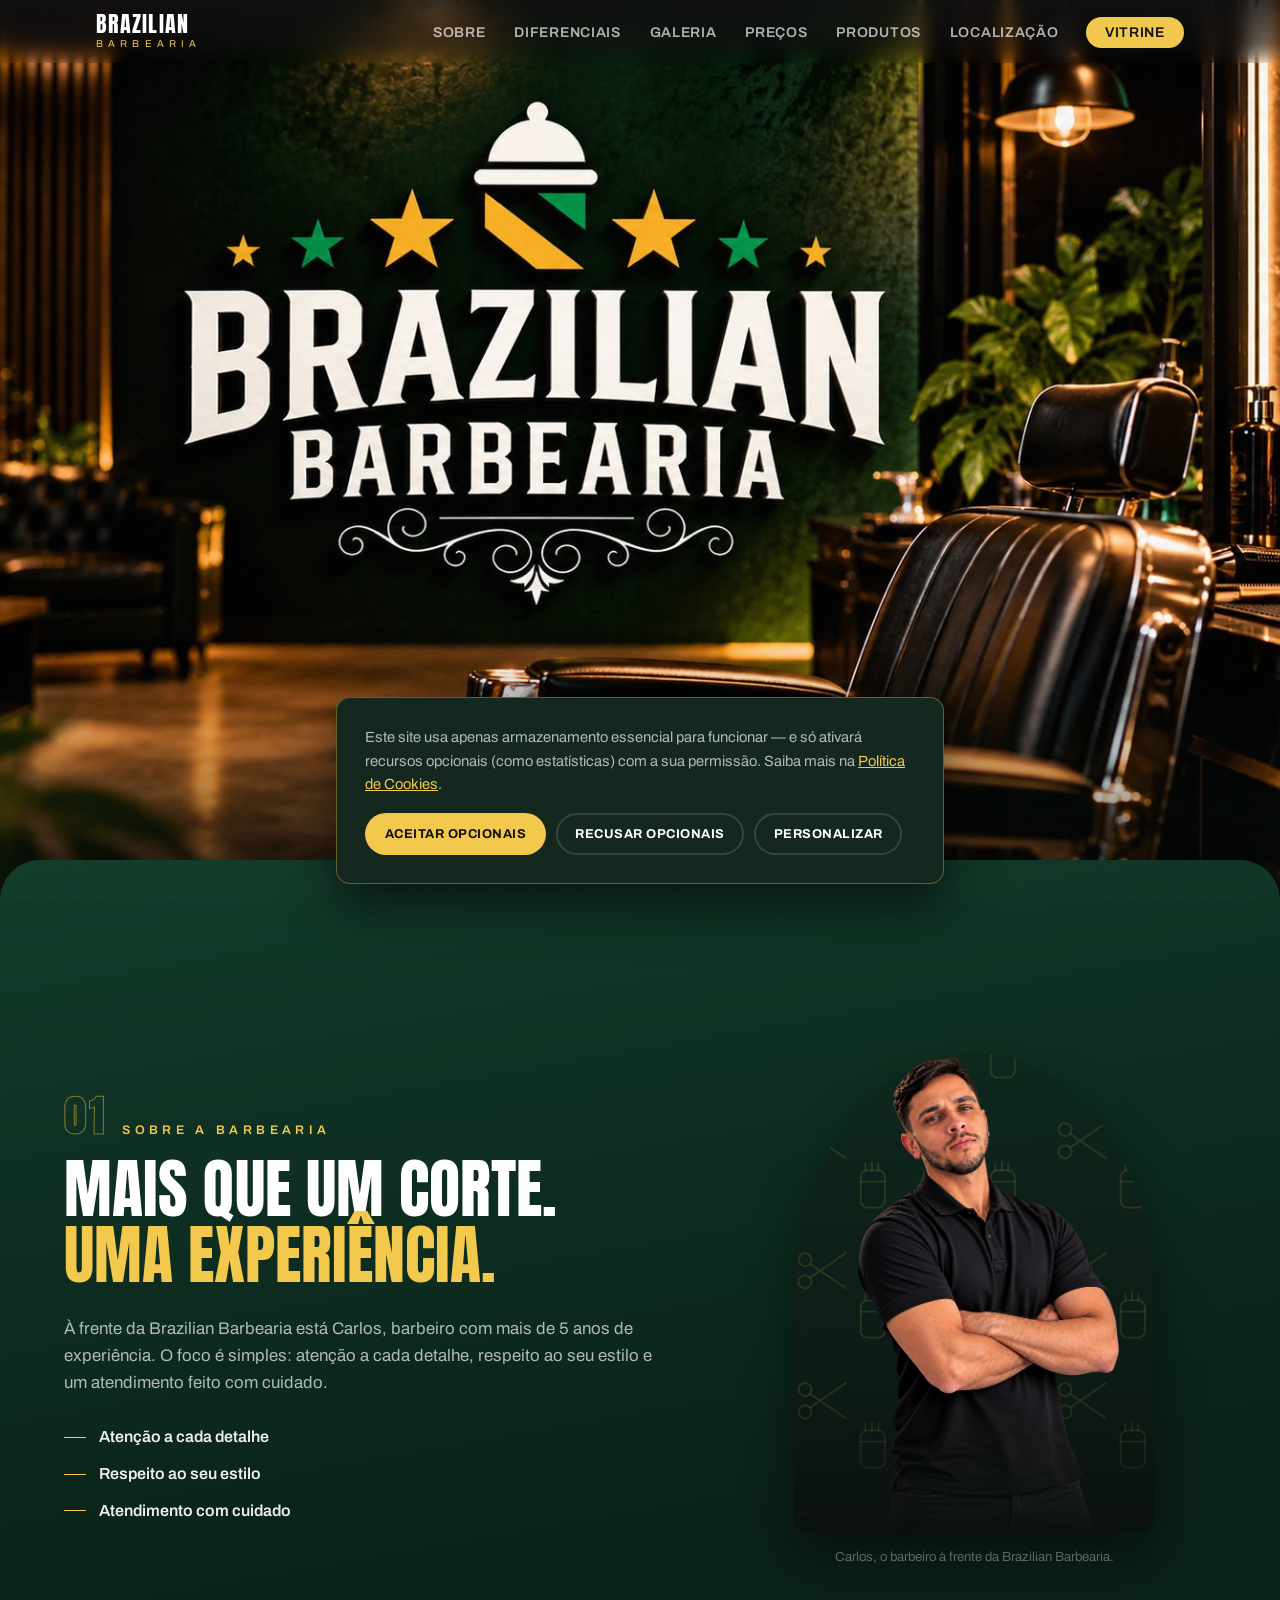
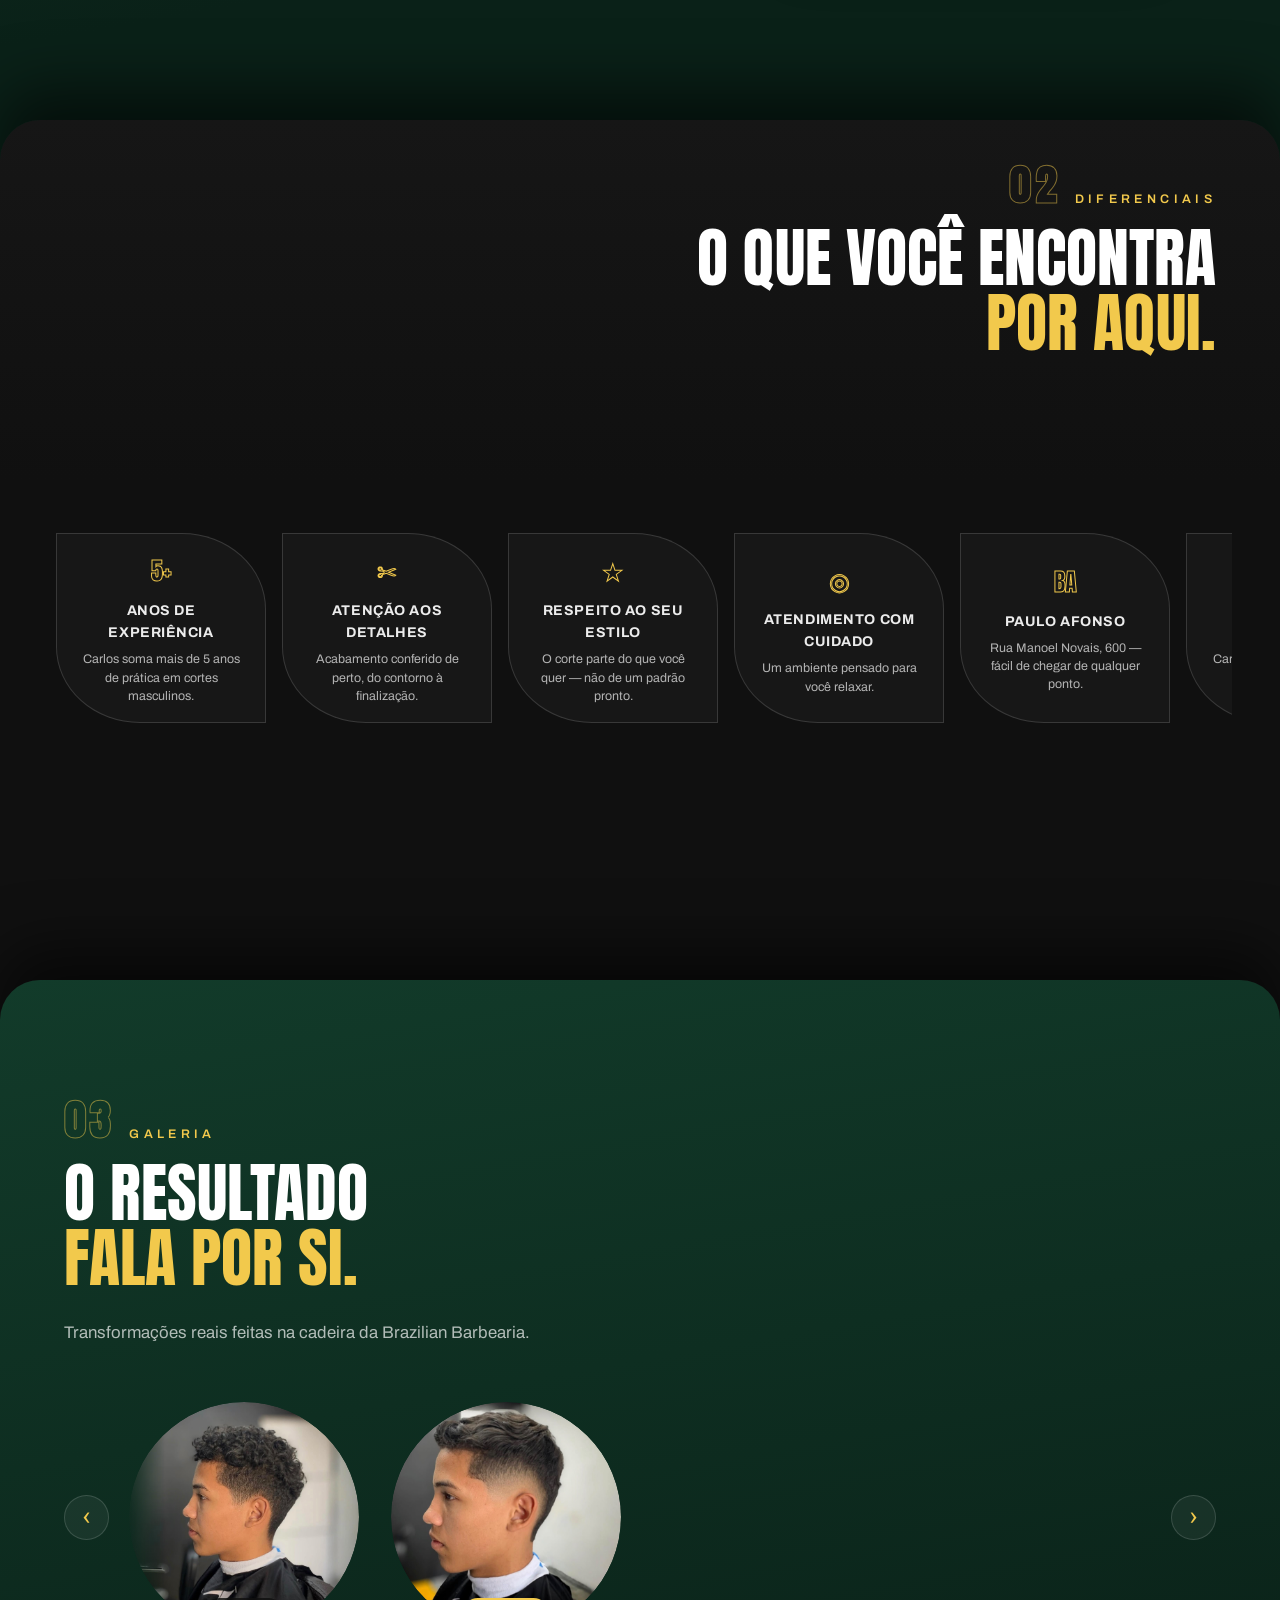
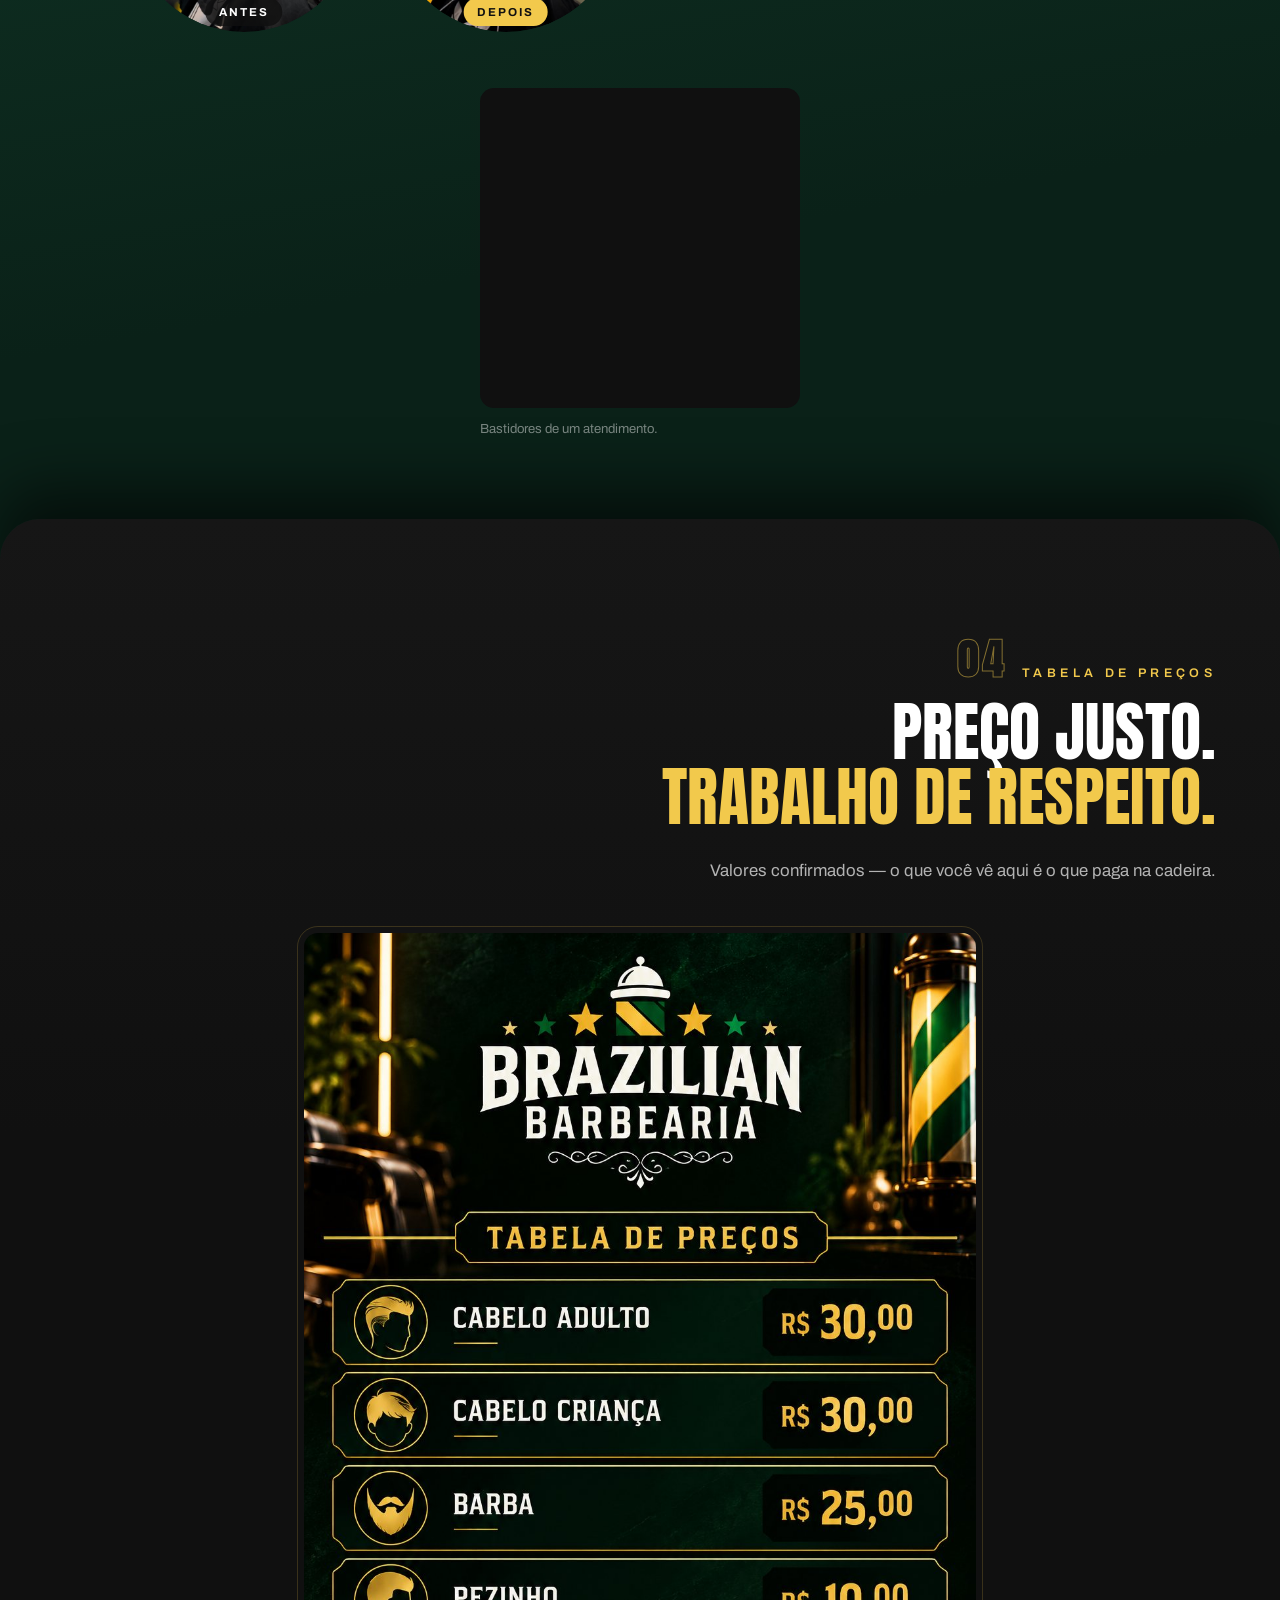
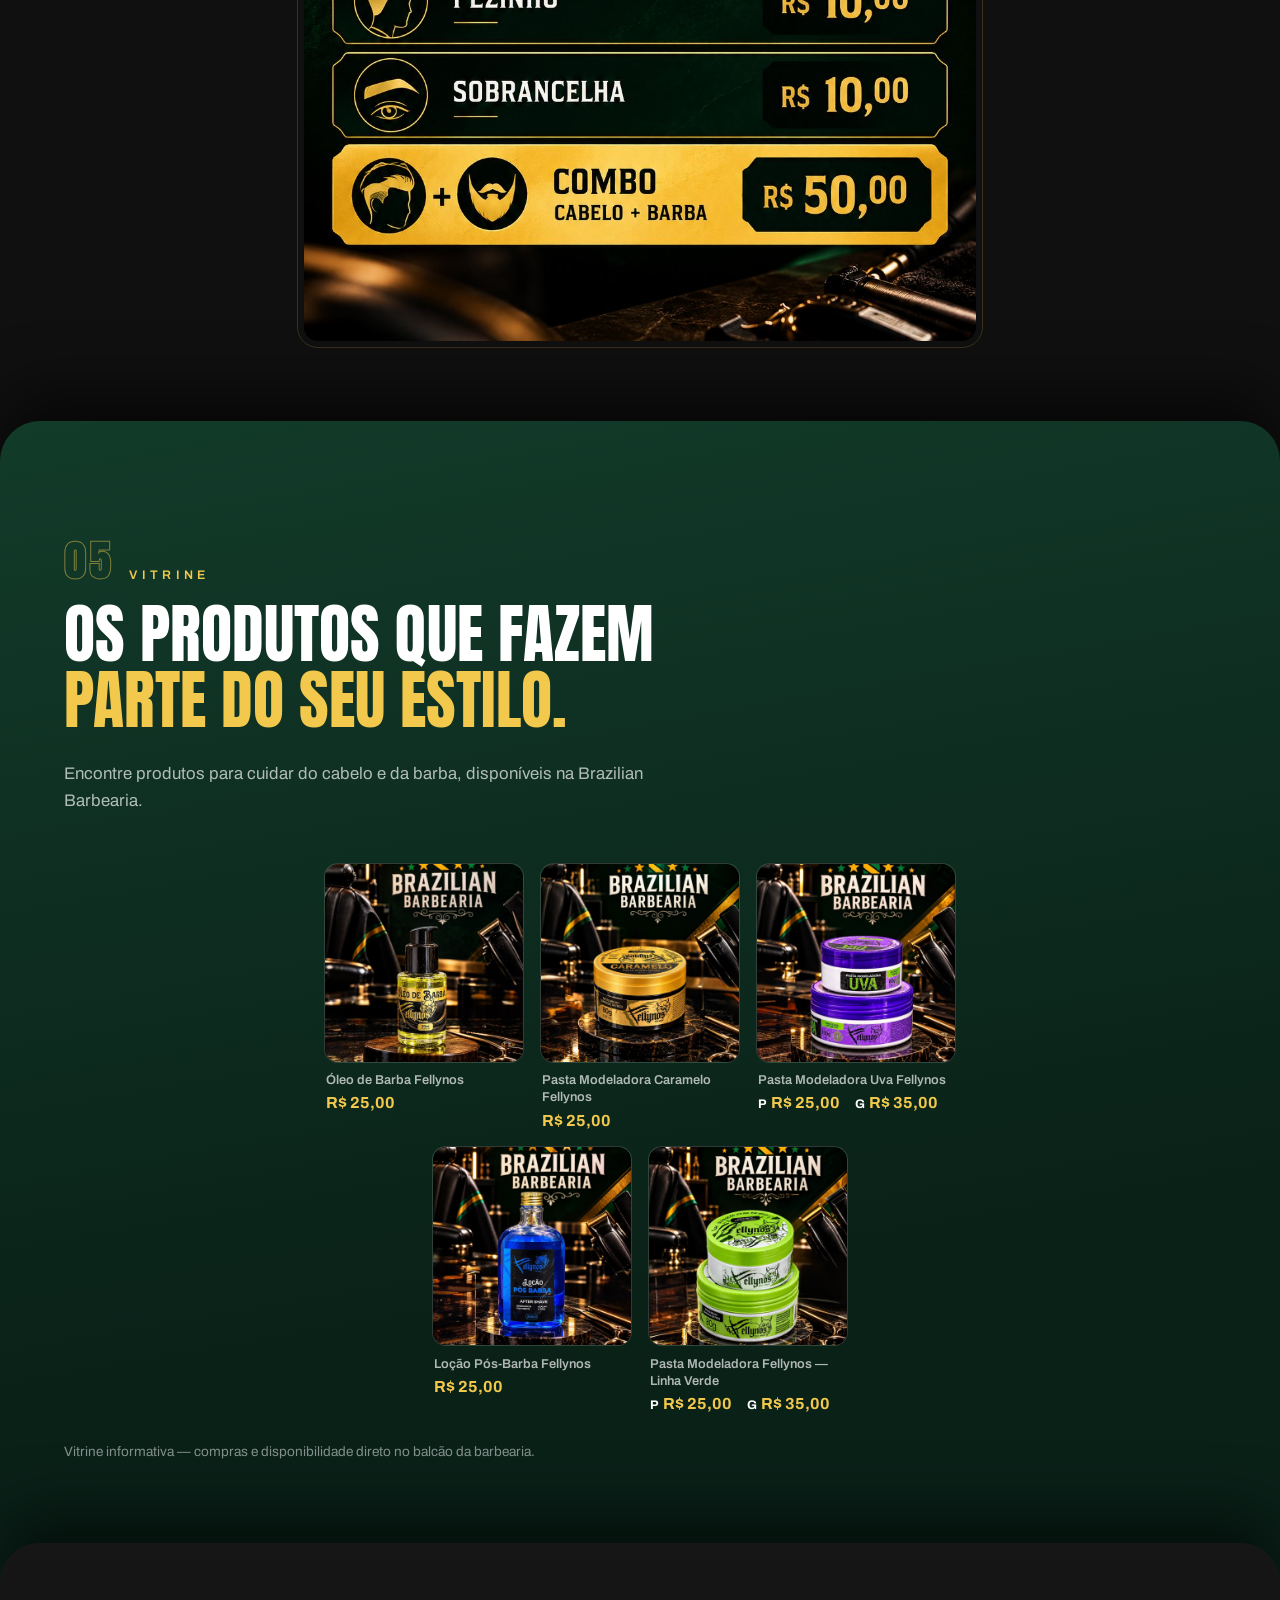
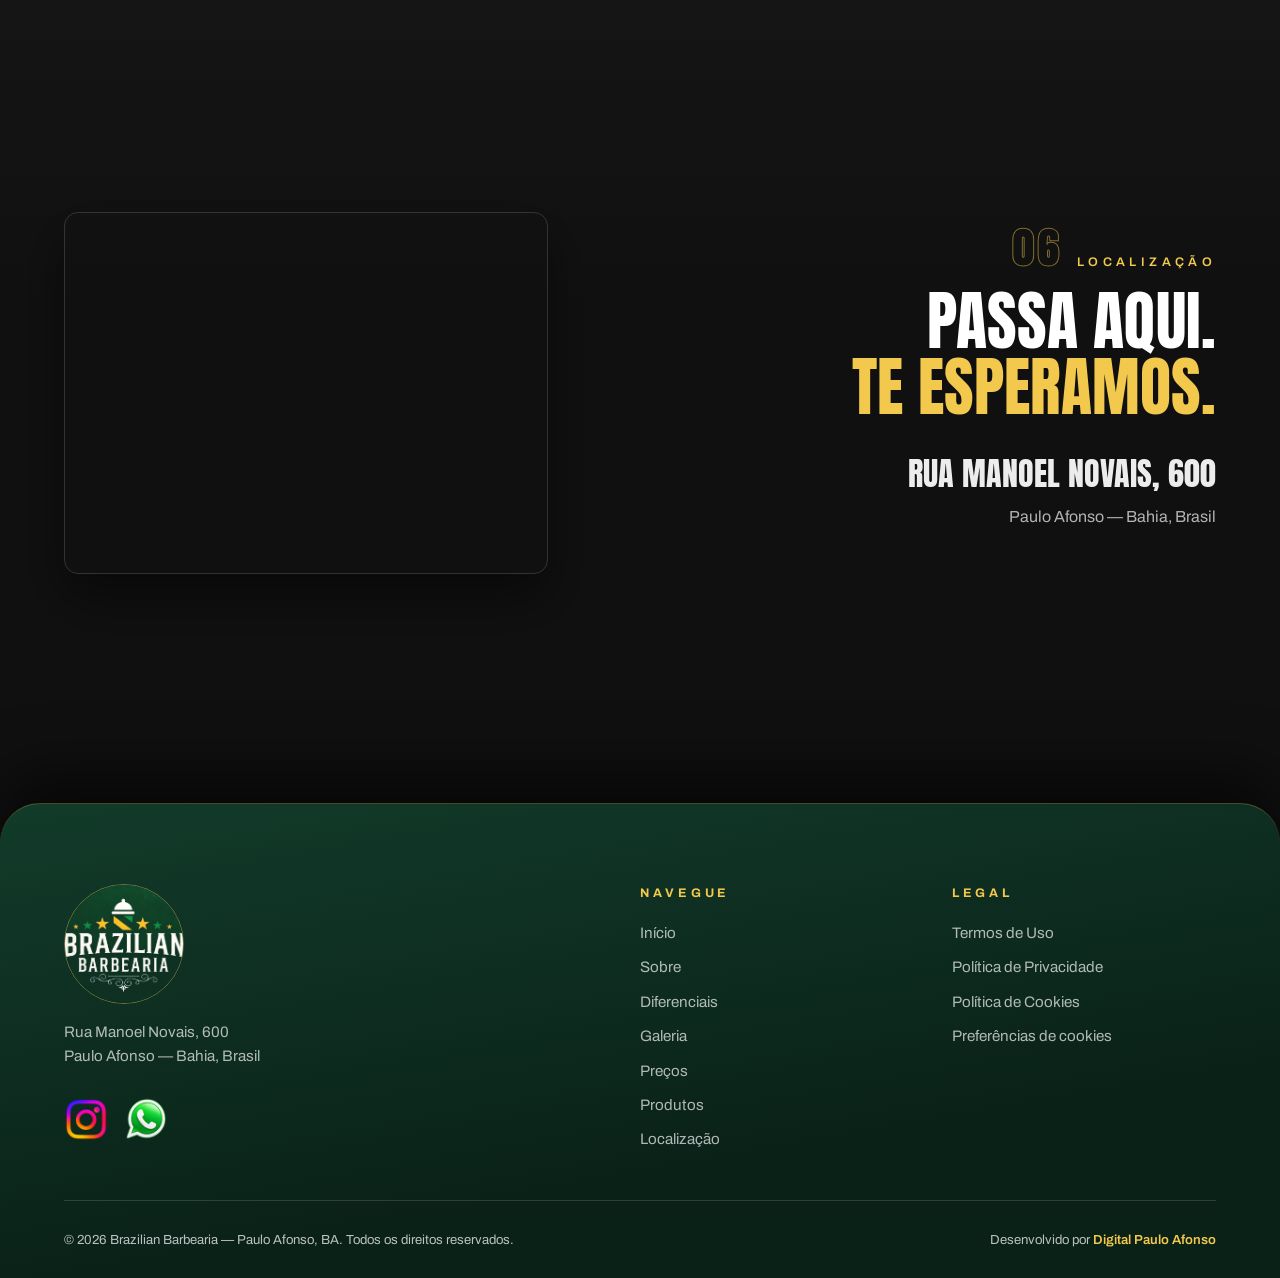
==== commit d42dfe5c: "feat: moldura com padrao de ferramentas no retrato e titulo dos diferenciais no topo - retrato do Ca" ====
--- a/index.html
+++ b/index.html
@@ -86,7 +86,7 @@
     <!-- ============ SEÇÃO 1 — HERO ============ -->
     <section class="hero" id="inicio" aria-label="Apresentação">
       <div class="hero__media" aria-hidden="true">
-        <!-- imagem oficial do hero (contém o logotipo); original em img/hero.png -->
+        <!-- imagem oficial do hero (contém o logotipo) -->
         <img src="img/hero-bg.jpg" alt="" width="1672" height="941" fetchpriority="high">
         <!-- em telas estreitas o letreiro da arte sai do enquadramento; este
              elemento recebe o logotipo completo via CSS (só carrega no mobile) -->
@@ -115,8 +115,12 @@
           </ul>
         </div>
         <figure class="section__figure about-figure">
-          <!-- retrato recortado (original em img/carlos.png) -->
-          <img src="img/carlos-retrato.png" alt="Carlos, barbeiro da Brazilian Barbearia, de braços cruzados." width="760" height="1013" loading="lazy">
+          <!-- retrato recortado do Carlos (PNG com fundo transparente) dentro
+               do arco com padrão de ferramentas; a sombra da base esconde o
+               corte reto do recorte -->
+          <div class="about-figure__frame">
+            <img src="img/carlos-retrato.png" alt="Carlos, barbeiro da Brazilian Barbearia, de braços cruzados." width="760" height="1013" loading="lazy">
+          </div>
           <figcaption>Carlos, o barbeiro à frente da Brazilian Barbearia.</figcaption>
         </figure>
       </div>
@@ -228,7 +232,7 @@
         <h2 class="section__title" id="servicos-titulo">Preço justo.<br><em>Trabalho de respeito.</em></h2>
         <p class="section__text">Valores confirmados — o que você vê aqui é o que paga na cadeira.</p>
 
-        <!-- arte oficial da tabela (original em img/Lista Brazilian Barbearia.png) -->
+        <!-- arte oficial da tabela de preços -->
         <img class="menu-art" src="img/lista-precos.jpg"
              alt="Tabela de preços: cabelo adulto R$ 30,00; cabelo criança R$ 30,00; barba R$ 25,00; pezinho R$ 10,00; sobrancelha R$ 10,00; combo cabelo e barba R$ 50,00."
              width="1024" height="1536" loading="lazy">
--- a/css/styles.css
+++ b/css/styles.css
@@ -512,12 +512,34 @@
   max-width: min(360px, 85%);
   margin-inline: auto;
 }
-.about-figure img {
+/* caixinha do retrato: arco com fundo escuro e padrão de ferramentas
+   (tesouras e máquinas em traço dourado sutil, SVG embutido) */
+.about-figure__frame {
+  position: relative;
   aspect-ratio: 3 / 4;
+  border-radius: 50% 50% var(--radius-card) var(--radius-card);
+  overflow: hidden;
+  background:
+    url("data:image/svg+xml,%3Csvg xmlns='http://www.w3.org/2000/svg' width='140' height='140' viewBox='0 0 140 140'%3E%3Cg fill='none' stroke='%23f2c94c' stroke-opacity='.13' stroke-width='2' stroke-linecap='round'%3E%3Ccircle cx='28' cy='34' r='7'/%3E%3Ccircle cx='28' cy='58' r='7'/%3E%3Cpath d='M34 39l38 26M34 53l38-26'/%3E%3Crect x='88' y='78' width='26' height='40' rx='7'/%3E%3Cpath d='M88 90h26M93 78v-7M100 78v-9M107 78v-7'/%3E%3C/g%3E%3C/svg%3E") center / 130px auto,
+    linear-gradient(180deg, rgba(16, 16, 16, 0.2), rgba(16, 16, 16, 0.58));
+  box-shadow: 0 24px 50px rgba(0, 0, 0, 0.45);
+}
+.about-figure__frame img {
+  width: 100%;
+  height: 100%;
   object-fit: cover;
-  border-radius: 50% 50% var(--radius-card) var(--radius-card);
-  /* o retrato é PNG recortado: o gradiente preenche o arco atrás dele */
-  background: linear-gradient(180deg, rgba(16, 16, 16, 0.18), rgba(16, 16, 16, 0.55));
+  /* o enquadramento agora é da caixinha */
+  border-radius: 0;
+  box-shadow: none;
+}
+/* sombra suave na base: esconde o corte reto do PNG recortado */
+.about-figure__frame::after {
+  content: "";
+  position: absolute;
+  inset: auto 0 0 0;
+  height: 30%;
+  background: linear-gradient(to top, rgba(10, 16, 13, 0.92), rgba(10, 16, 13, 0.4) 50%, transparent);
+  pointer-events: none;
 }
 .about-figure figcaption { text-align: center; }
 
@@ -552,86 +574,6 @@
   border-radius: var(--radius-card);
   outline: 1px solid rgba(242, 201, 76, 0.18);
   outline-offset: 6px;
-}
-
-.menu {
-  margin: var(--space-4) auto 0;
-  max-width: 42rem;
-  padding: clamp(1.75rem, 6vw, 3rem);
-  background:
-    radial-gradient(120% 90% at 50% 0%, rgba(242, 201, 76, 0.07), transparent 60%),
-    rgba(255, 255, 255, 0.02);
-  border: 1px solid rgba(242, 201, 76, 0.4);
-  border-radius: var(--radius-card);
-  /* moldura dupla, como cardápio de parede */
-  outline: 1px solid rgba(242, 201, 76, 0.18);
-  outline-offset: 6px;
-}
-.menu__head {
-  display: flex;
-  align-items: center;
-  justify-content: center;
-  gap: 1rem;
-  font-family: var(--font-display);
-  font-size: 1rem;
-  letter-spacing: 0.4em;
-  text-indent: 0.4em; /* compensa o letter-spacing do último caractere */
-  text-transform: uppercase;
-  color: var(--yellow);
-}
-.menu__rule {
-  flex: 1;
-  max-width: 5rem;
-  height: 1px;
-  background: linear-gradient(to right, transparent, rgba(242, 201, 76, 0.6), transparent);
-}
-.menu__list {
-  margin-top: var(--space-3);
-  padding: 0;
-  list-style: none;
-  display: grid;
-  gap: 1.2rem;
-}
-.menu__row {
-  display: flex;
-  align-items: baseline;
-  gap: 0.75rem;
-}
-.menu__name {
-  font-family: var(--font-display);
-  font-size: clamp(1.05rem, 2.6vw, 1.35rem);
-  text-transform: uppercase;
-  letter-spacing: 0.04em;
-  text-align: left;
-}
-.menu__dots {
-  flex: 1;
-  min-width: 2rem;
-  border-bottom: 2px dotted rgba(255, 255, 255, 0.22);
-  transform: translateY(-0.3em);
-}
-.menu__price {
-  font-weight: 700;
-  font-size: 1.05rem;
-  color: var(--yellow);
-  white-space: nowrap;
-  font-variant-numeric: tabular-nums;
-}
-.menu__desc {
-  margin-top: 0.35rem;
-  font-size: 0.88rem;
-  color: var(--ink-soft);
-  text-align: left;
-  max-width: 30rem;
-}
-
-.services__empty {
-  margin-top: var(--space-4);
-  padding: var(--space-3);
-  border: 1px dashed var(--line);
-  border-radius: var(--radius-card);
-  color: var(--ink-soft);
-  max-width: 44rem;
 }
 
 /* ---------- Galeria: carrossel de antes/depois (fotos redondas) ---------- */
@@ -880,9 +822,13 @@
   overflow: hidden;
   display: flex;
 }
-/* Diferenciais: o título fica no topo do painel (não centralizado na tela);
-   o carrossel ocupa o espaço restante, centralizado verticalmente */
-#diferenciais.panel--stack { justify-content: flex-start; }
+/* Diferenciais: o título fica rente ao topo do painel (padding menor que o
+   das demais seções); o carrossel centraliza no espaço restante — assim há
+   respiro claro entre o título e os cards */
+#diferenciais.panel--stack {
+  justify-content: flex-start;
+  padding-top: clamp(2rem, 5vh, 3.25rem);
+}
 #diferenciais.panel--stack .marquee { margin-block: auto; }
 
 .marquee__group {
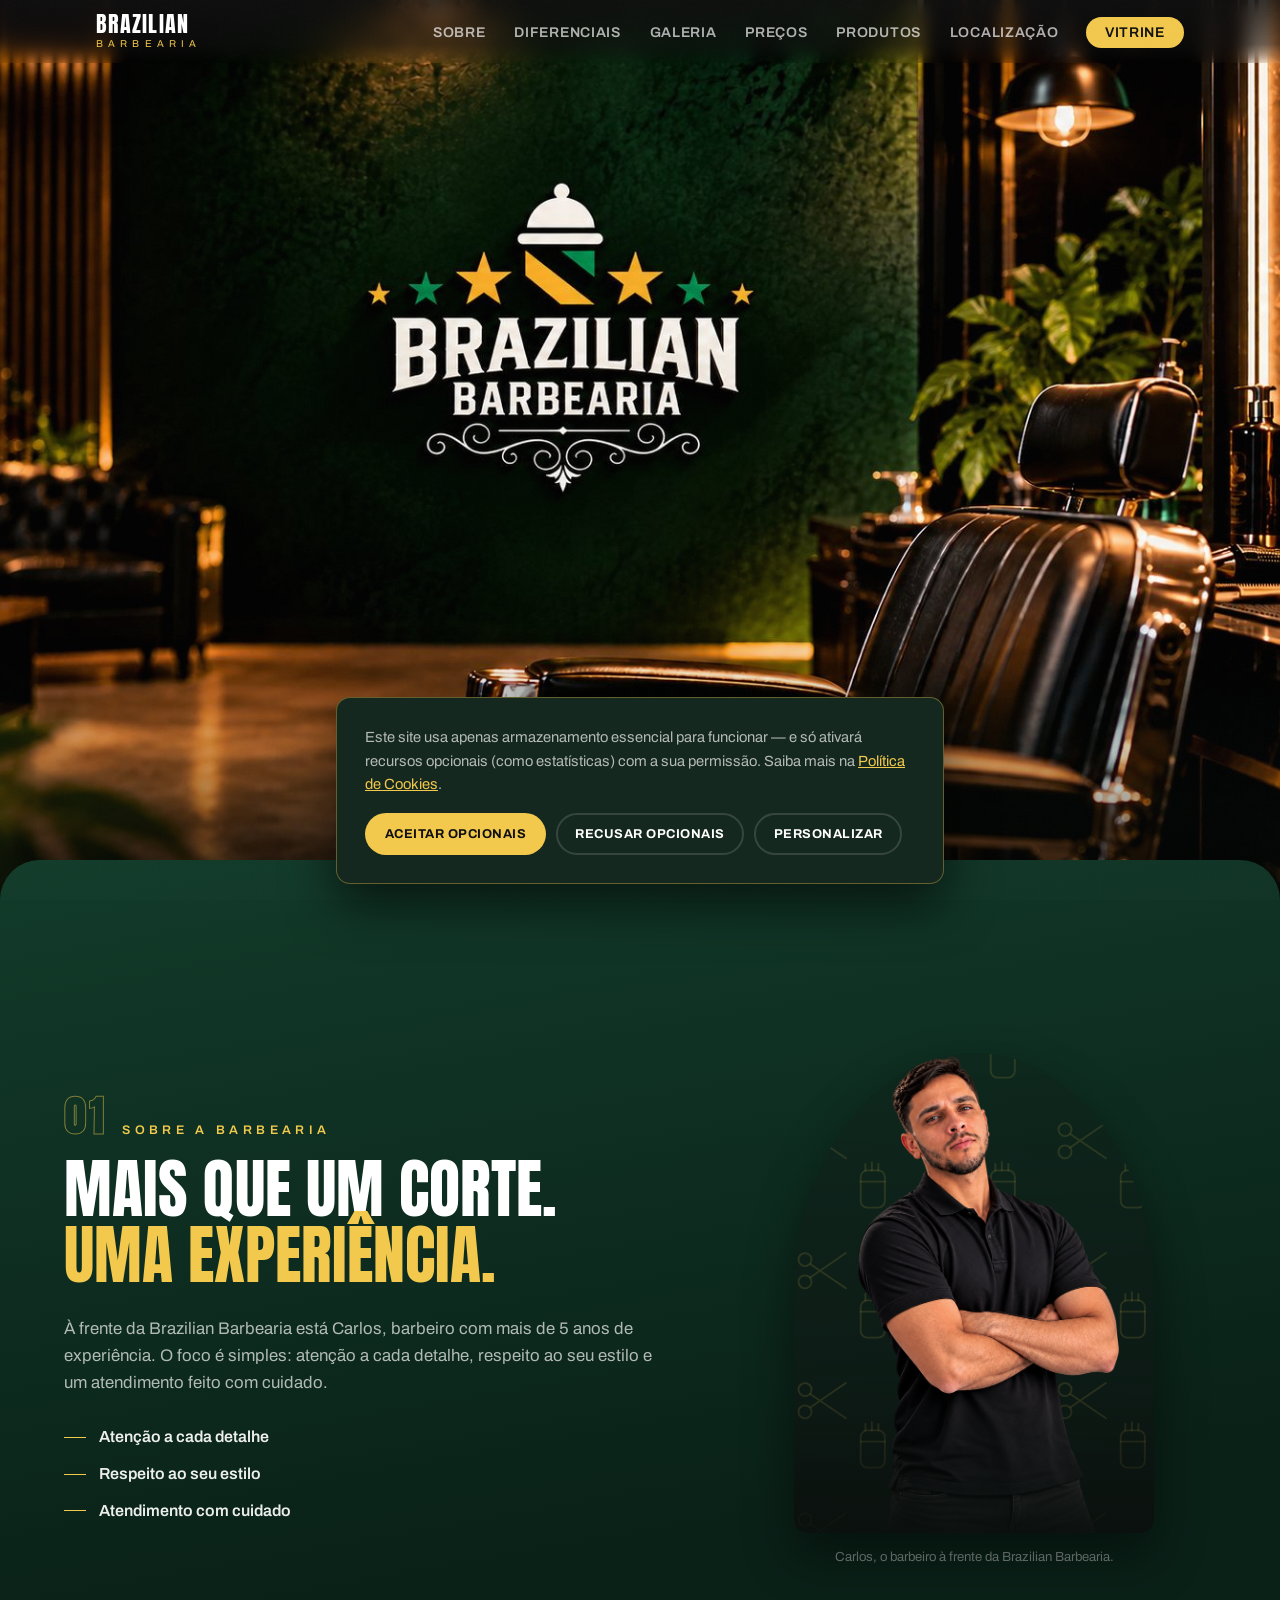
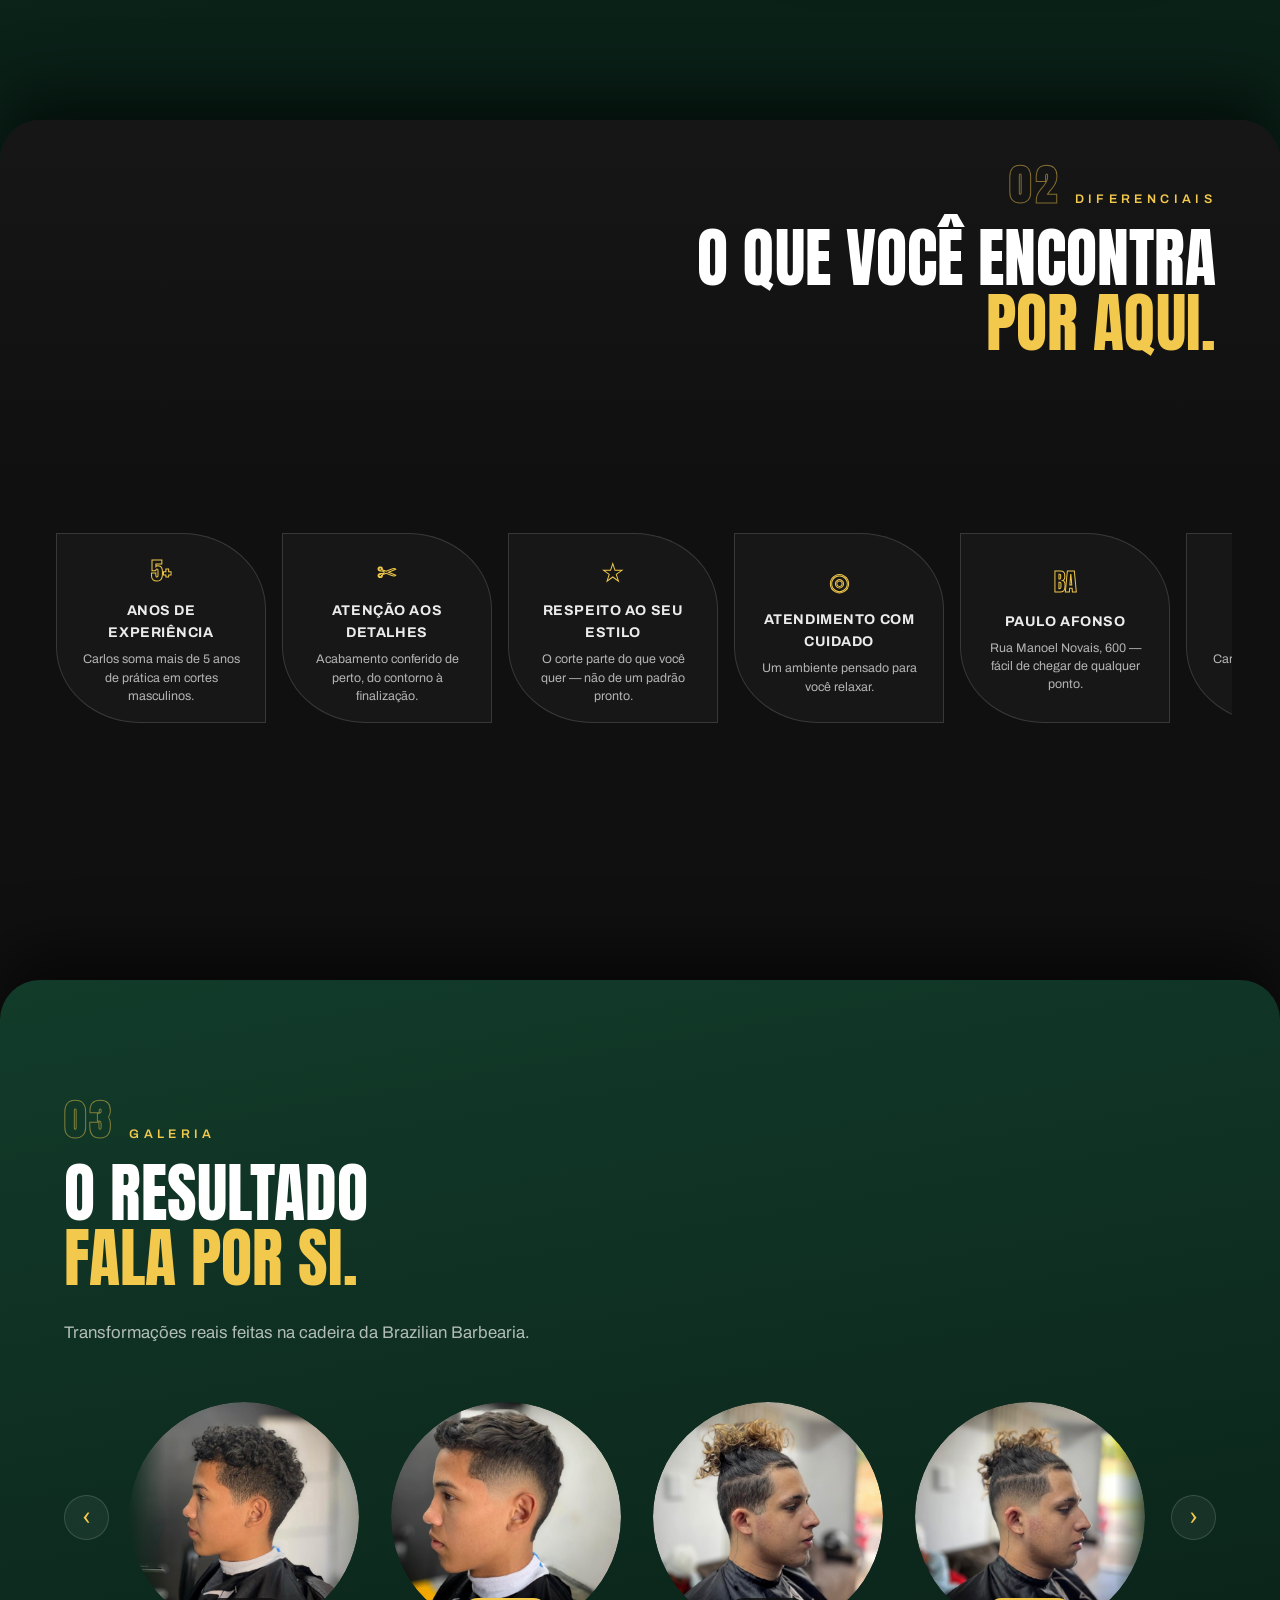
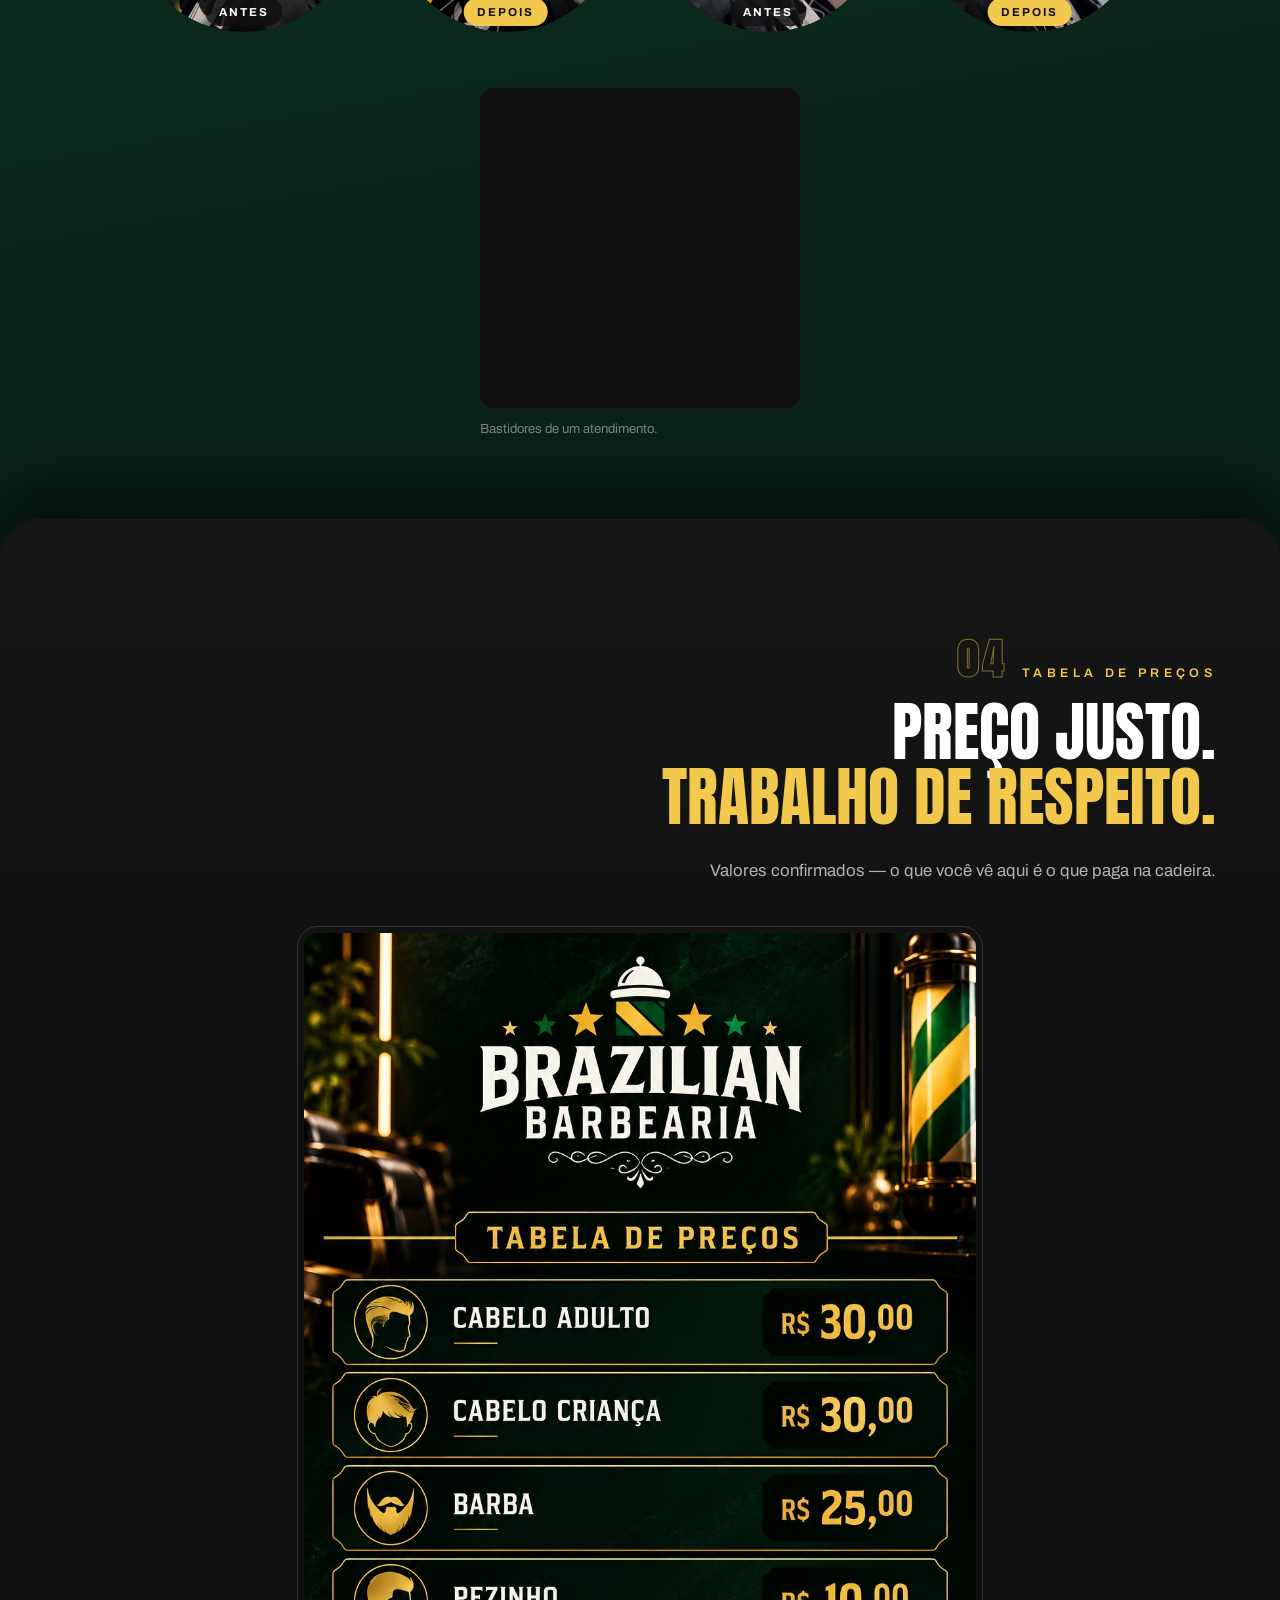
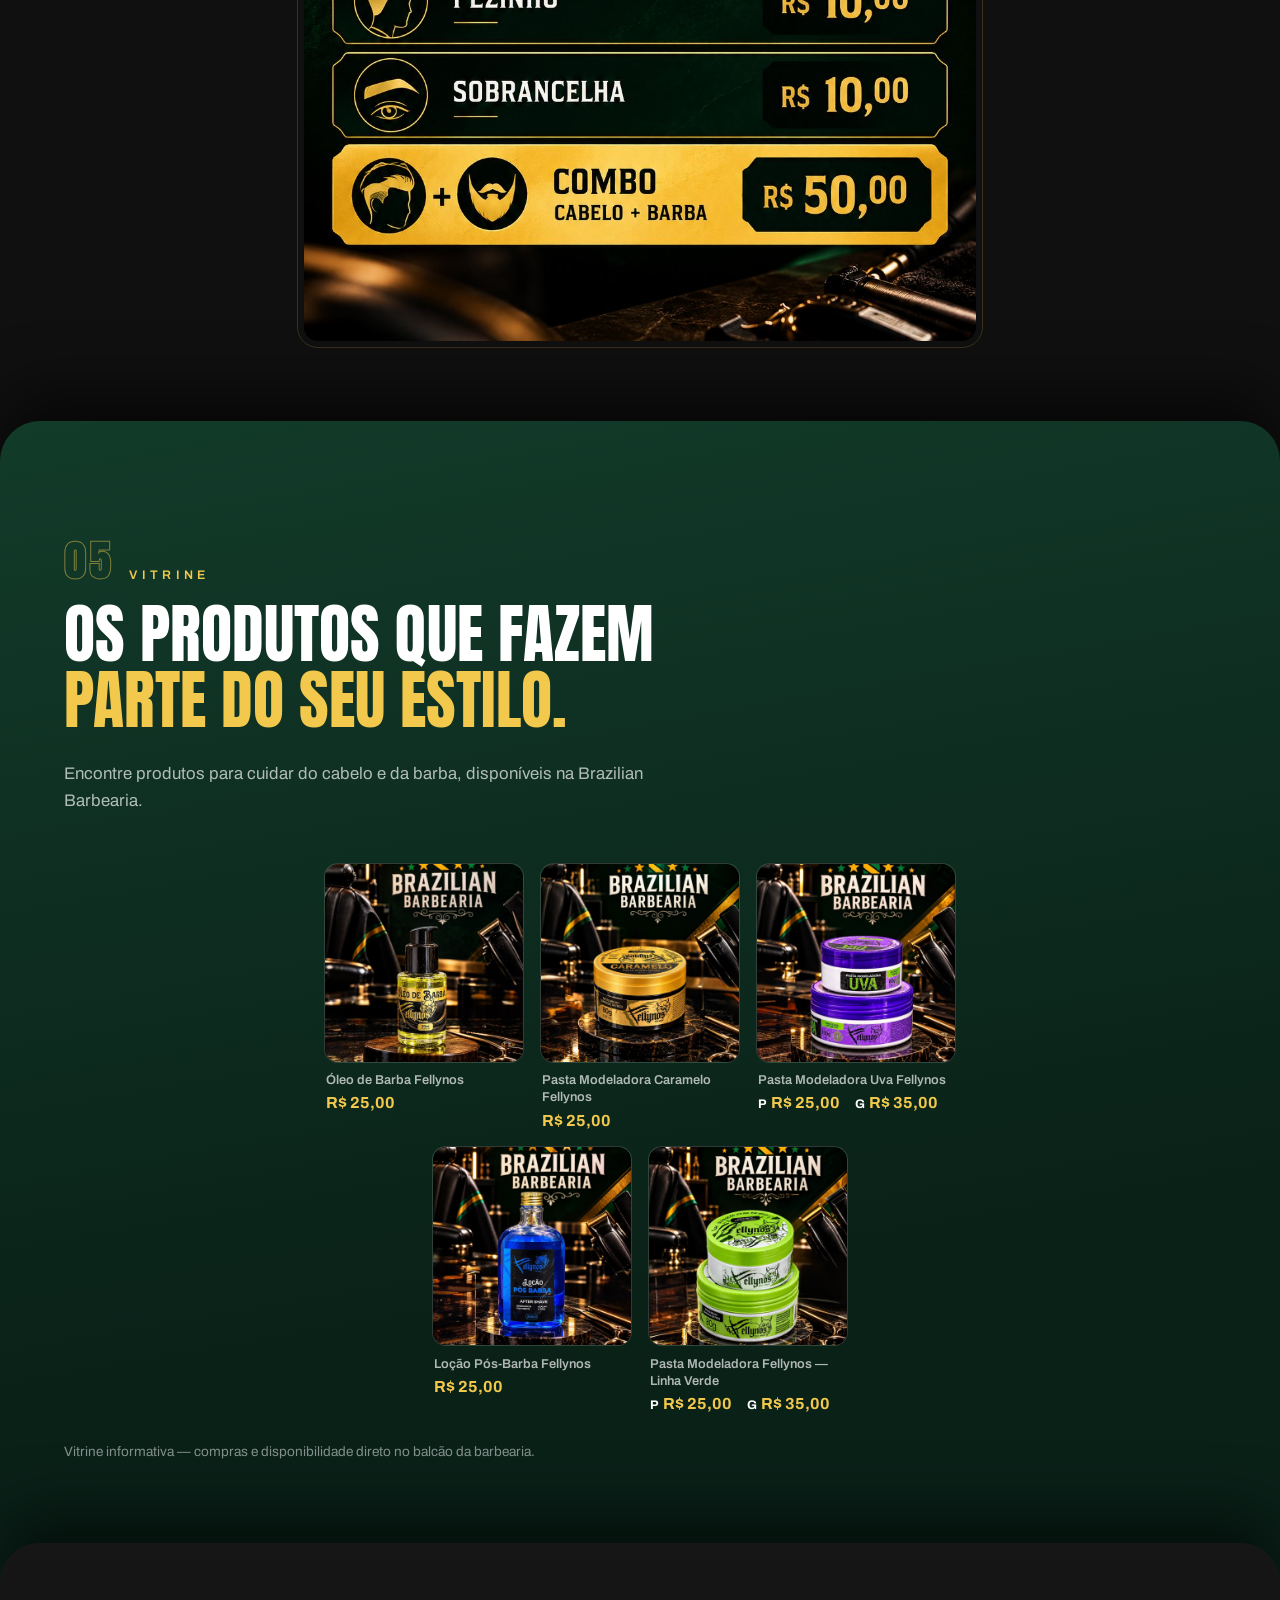
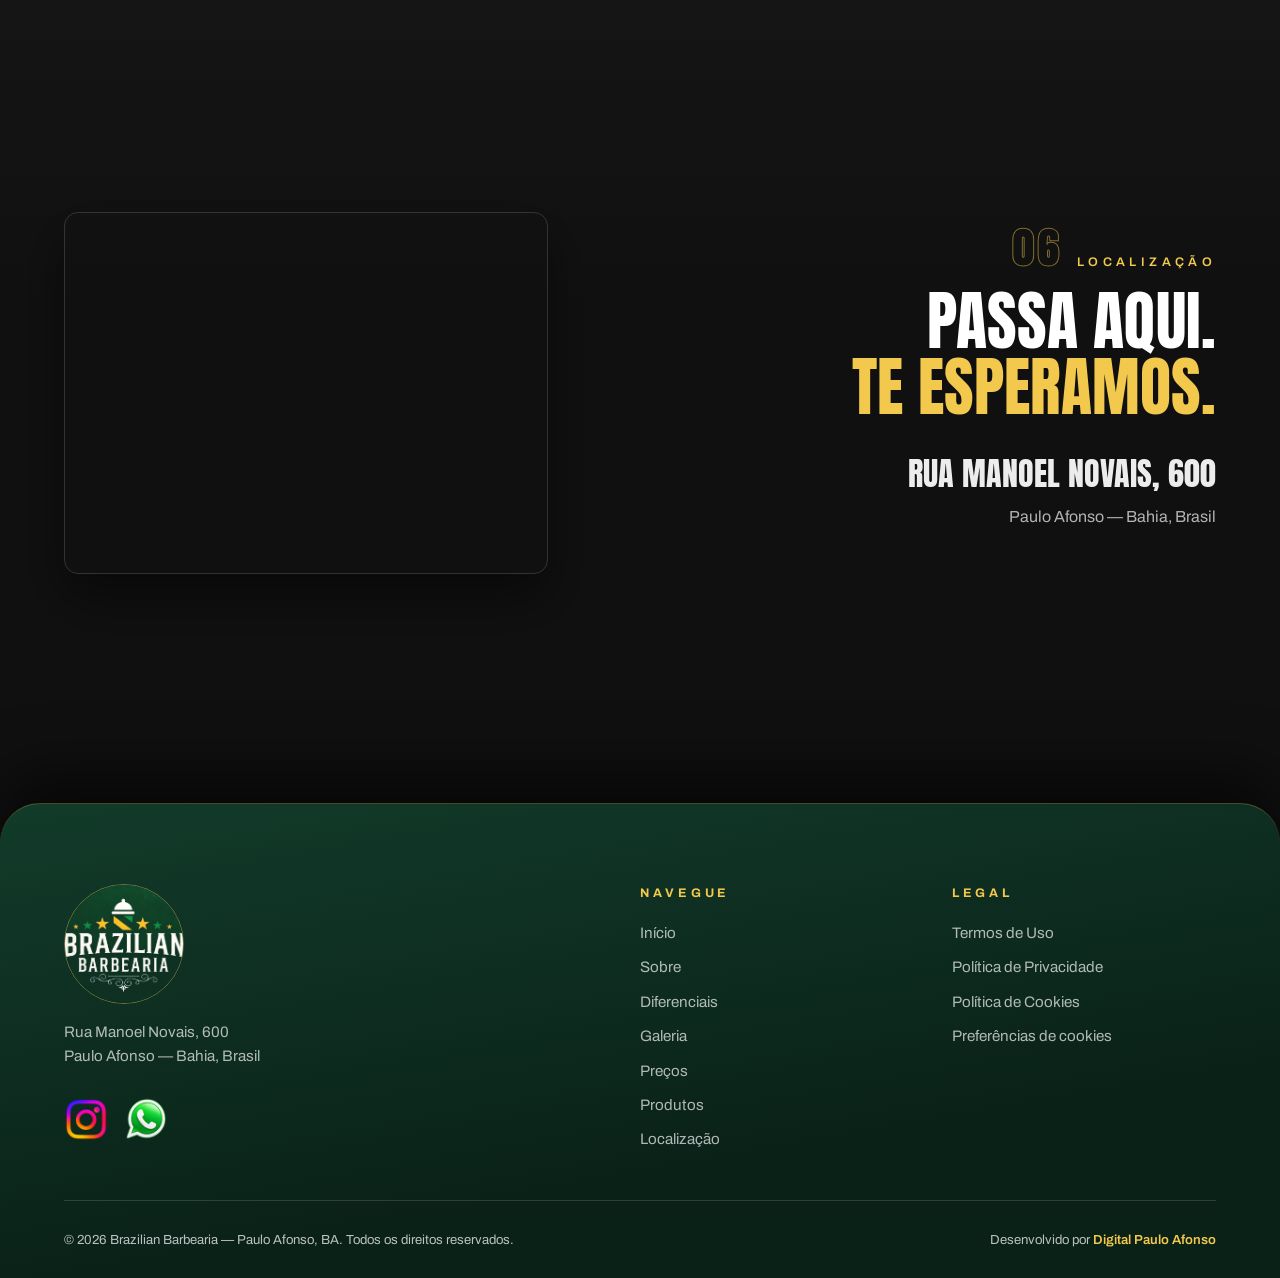
==== commit c9f3c0e0: "feat: nova arte do hero com logotipo compacto; mobile centraliza o letreiro da propria arte - hero-b" ====
--- a/index.html
+++ b/index.html
@@ -86,11 +86,9 @@
     <!-- ============ SEÇÃO 1 — HERO ============ -->
     <section class="hero" id="inicio" aria-label="Apresentação">
       <div class="hero__media" aria-hidden="true">
-        <!-- imagem oficial do hero (contém o logotipo) -->
+        <!-- imagem oficial do hero (contém o logotipo; no mobile o CSS
+             centraliza o letreiro da própria arte) -->
         <img src="img/hero-bg.jpg" alt="" width="1672" height="941" fetchpriority="high">
-        <!-- em telas estreitas o letreiro da arte sai do enquadramento; este
-             elemento recebe o logotipo completo via CSS (só carrega no mobile) -->
-        <div class="hero__logo"></div>
         <div class="hero__scrim"></div>
       </div>
       <!-- Título mantido invisível para SEO e leitores de tela -->
--- a/css/styles.css
+++ b/css/styles.css
@@ -263,29 +263,15 @@
 .hero__media img {
   width: 100%; height: 100%;
   object-fit: cover;
-  /* mantém a área do logotipo (lado esquerdo da arte) visível em telas estreitas */
+  /* mantém a área do logotipo da arte visível em janelas intermediárias */
   object-position: 28% center;
 }
-.hero__logo { display: none; }
-
-/* Em telas estreitas a arte horizontal não cabe: o cover mostra só ~1/4 da
-   largura e o letreiro sai cortado. Então afastamos a foto para o lado da
-   cadeira (sem texto) e sobrepomos o logotipo em PNG com alfa real
-   (gerado por _logo_alpha.ps1) — sem mix-blend-mode, que o Safari/iOS
-   não aplica de forma confiável dentro de um ancestral sticky. */
-@media (max-width: 760px) {
-  .hero__media img { object-position: 88% center; }
-  .hero__logo {
-    display: block;
-    position: absolute;
-    left: 50%;
-    top: clamp(6rem, 16svh, 10rem);
-    transform: translateX(-50%);
-    width: min(86vw, 24rem);
-    aspect-ratio: 637 / 499;
-    background: url("../img/logo-hero.png") center / contain no-repeat;
-    filter: drop-shadow(0 2px 14px rgba(0, 0, 0, 0.55));
-  }
+
+/* Em telas estreitas (retrato) a arte horizontal não cabe inteira: o
+   object-position centraliza o letreiro da própria arte na tela ("BRAZILIAN"
+   ocupa 30,4%–51,4% da largura da imagem; centro em ~41%). */
+@media (max-width: 760px) and (orientation: portrait) {
+  .hero__media img { object-position: 40.5% center; }
 }
 /* véu leve: só um vinhete sutil para o indicador de scroll — a arte fica nítida */
 .hero__scrim {
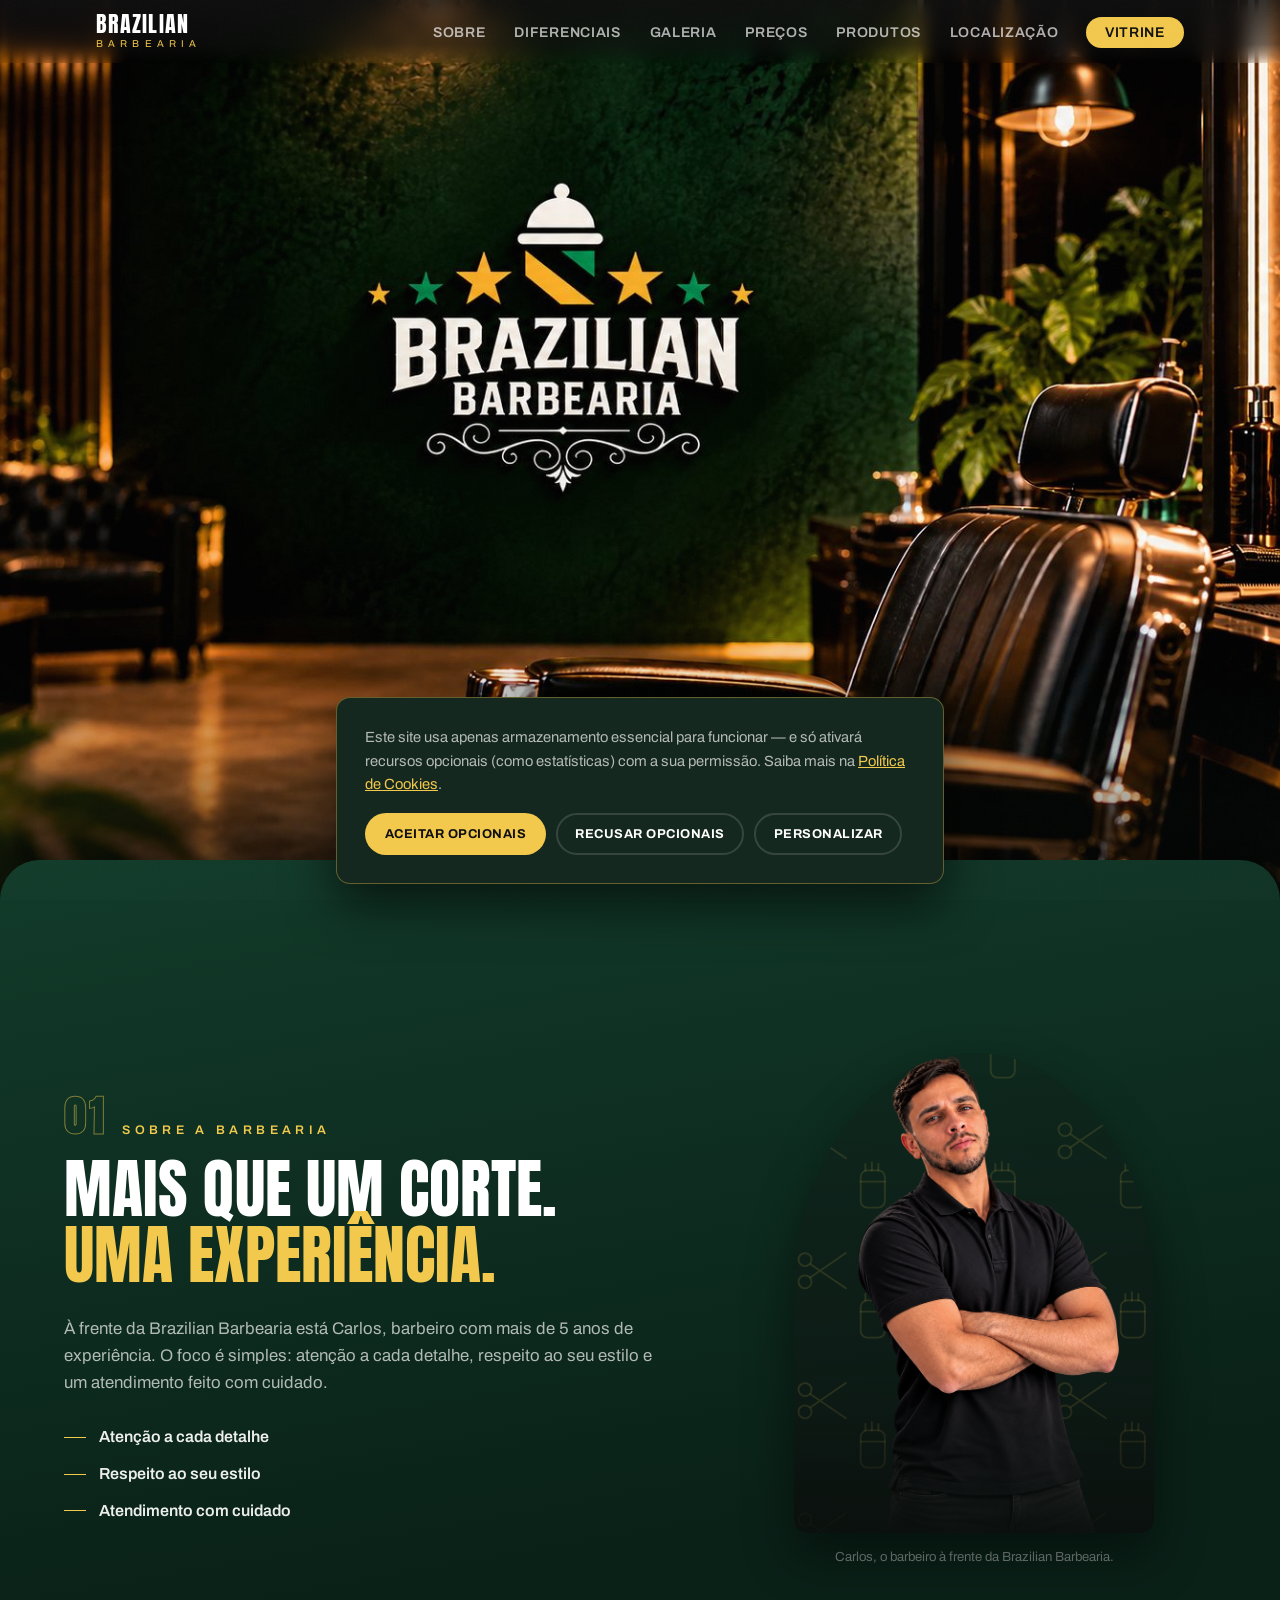
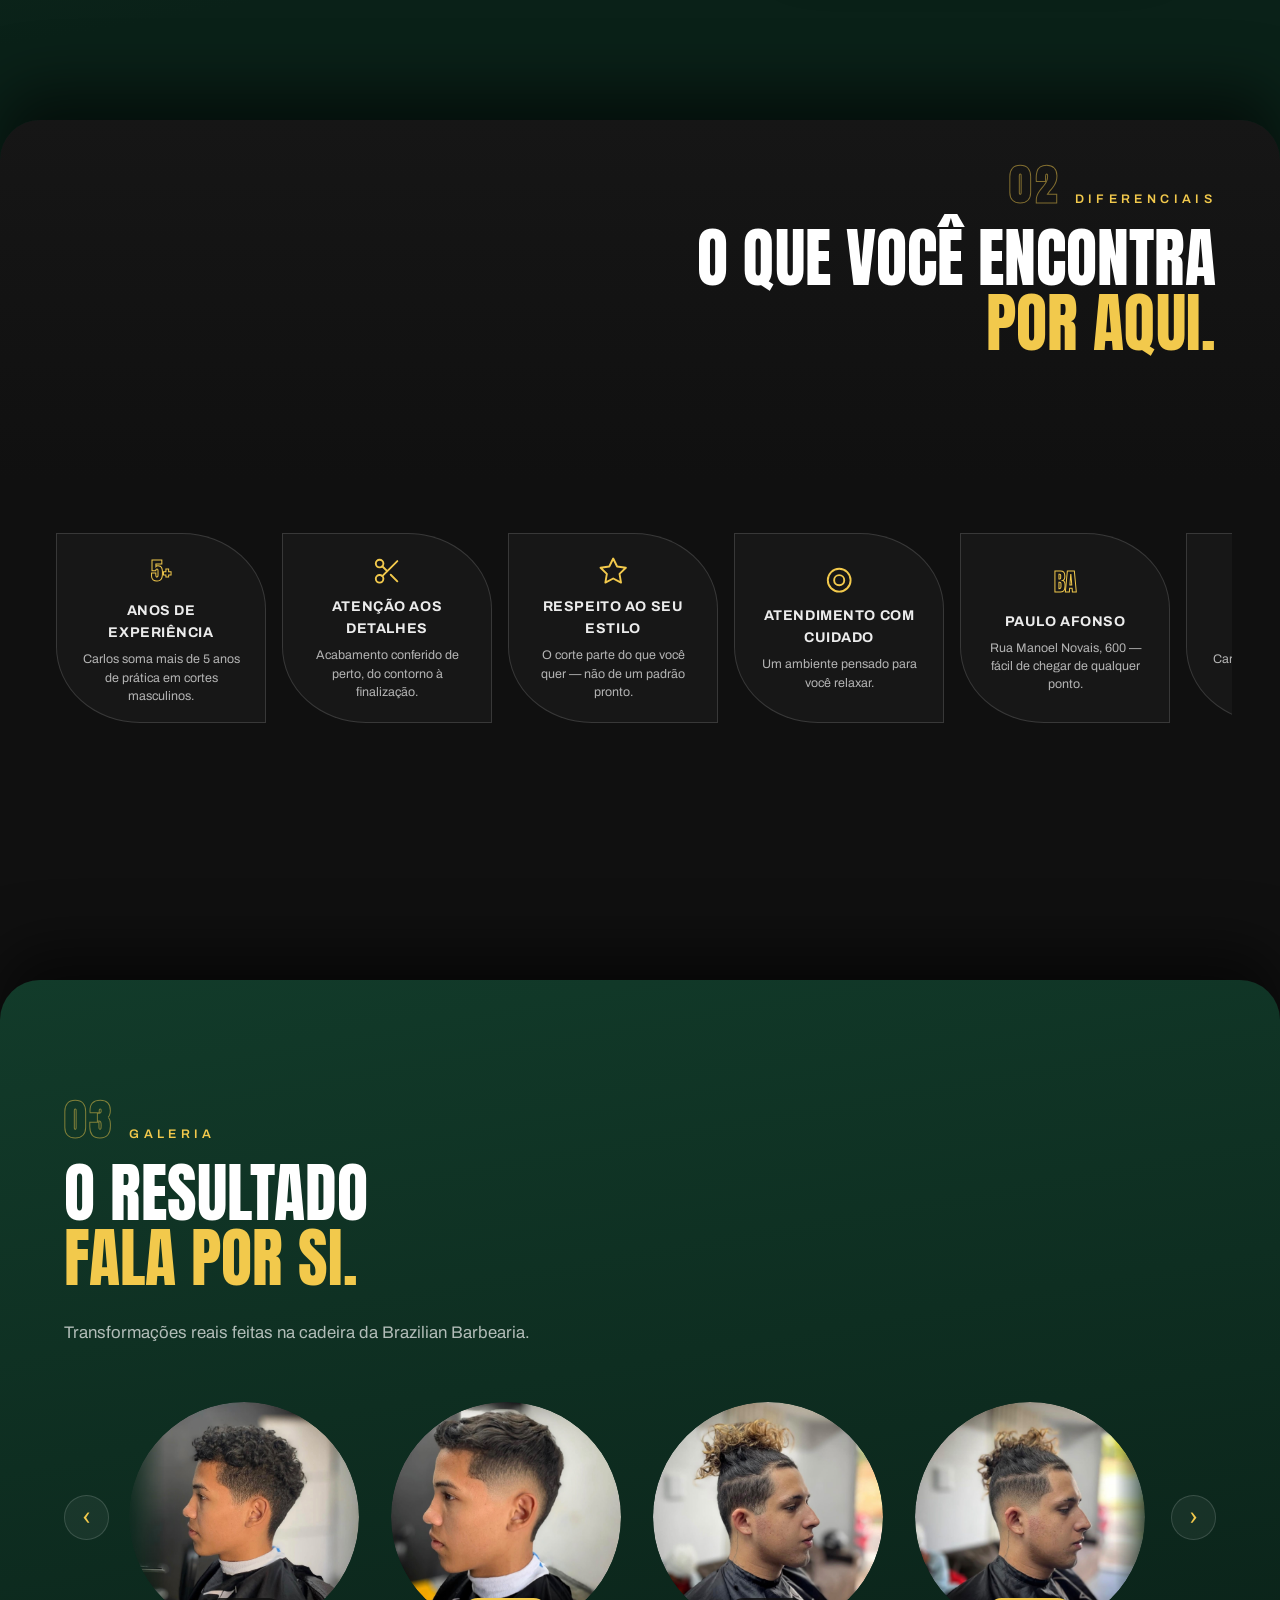
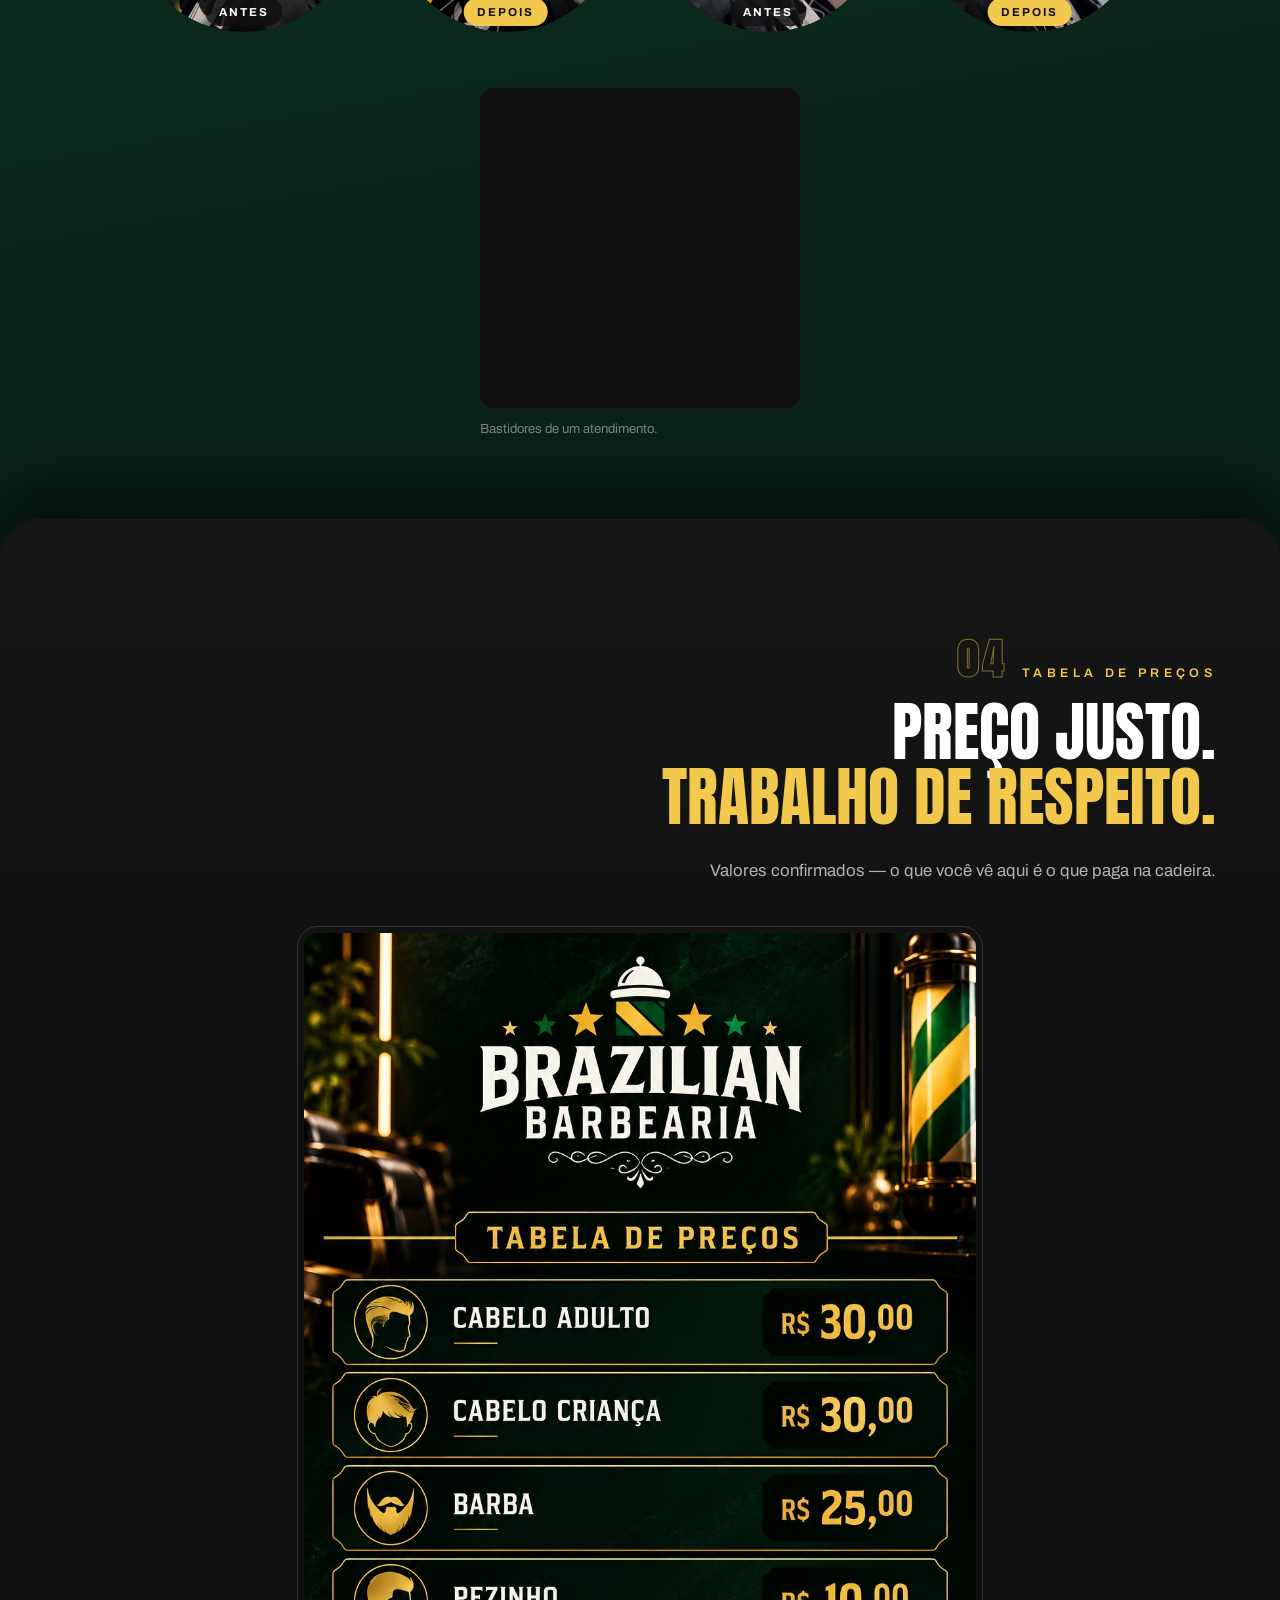
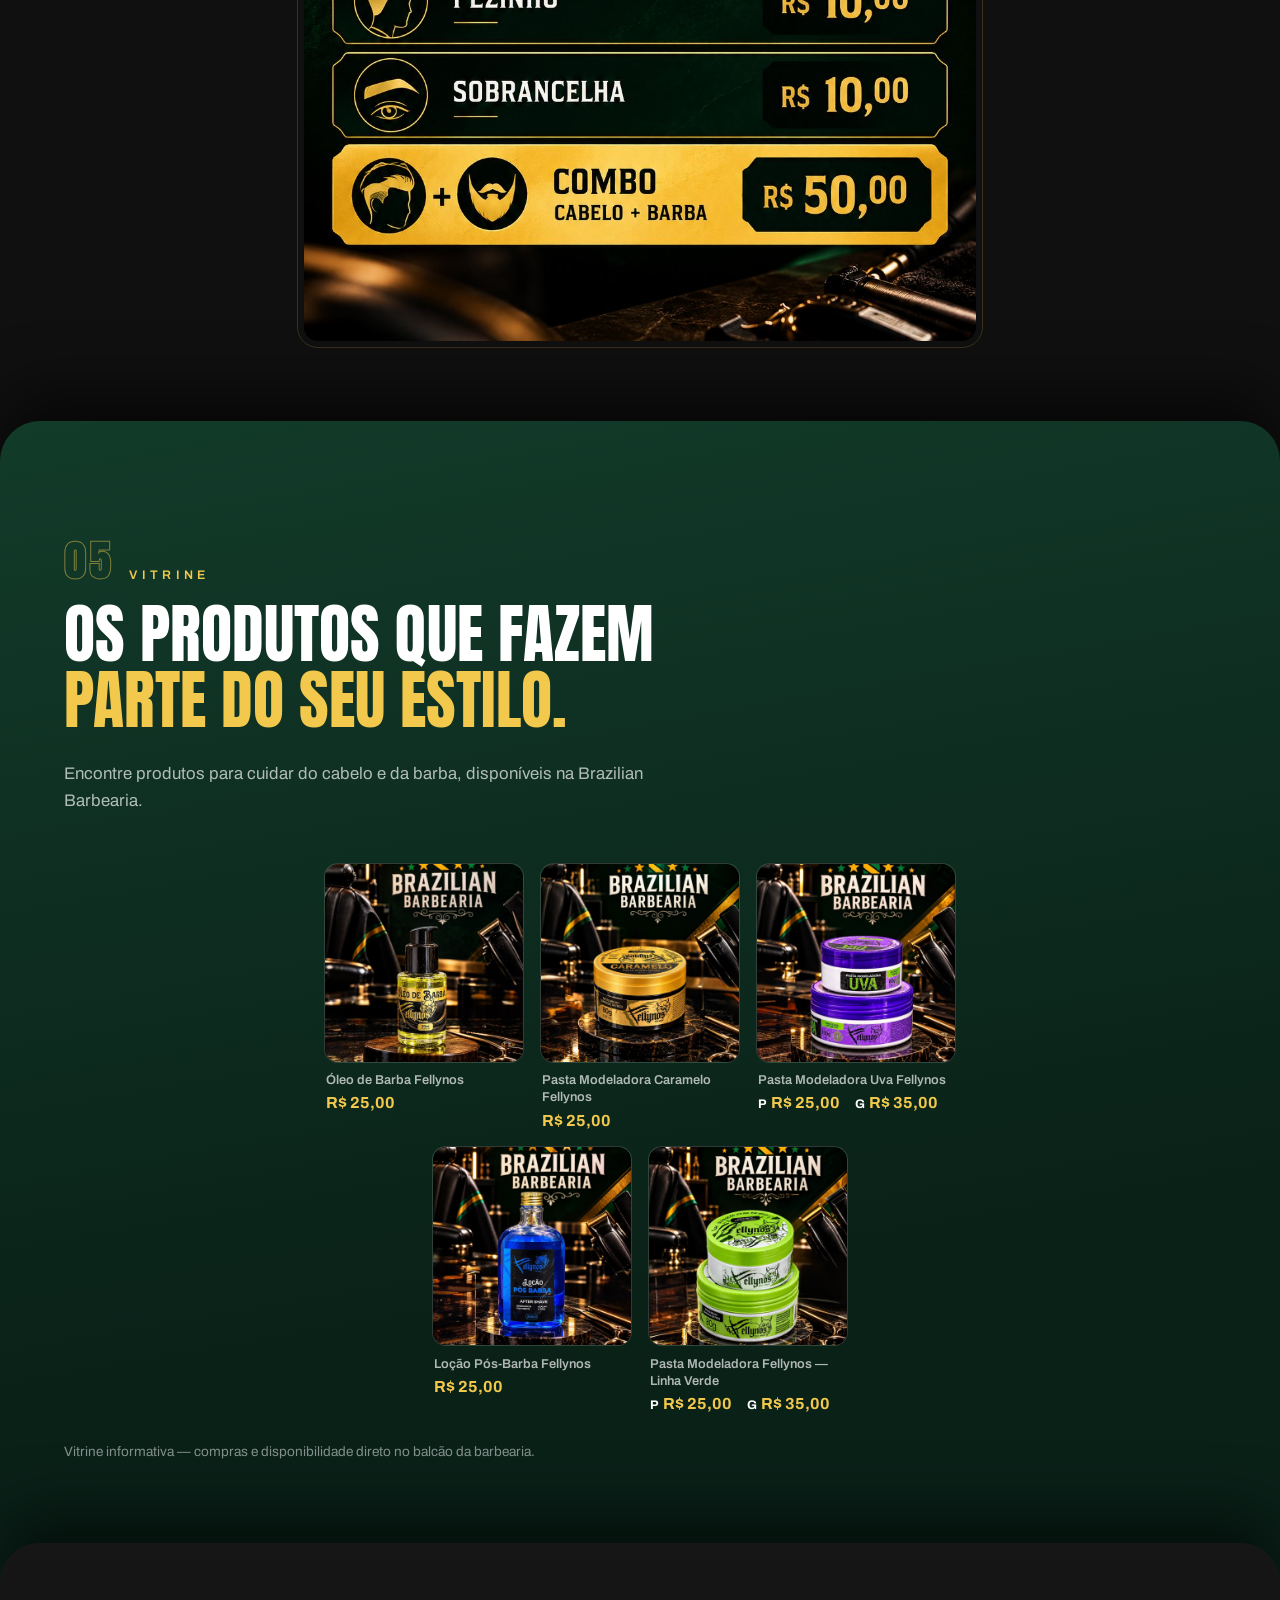
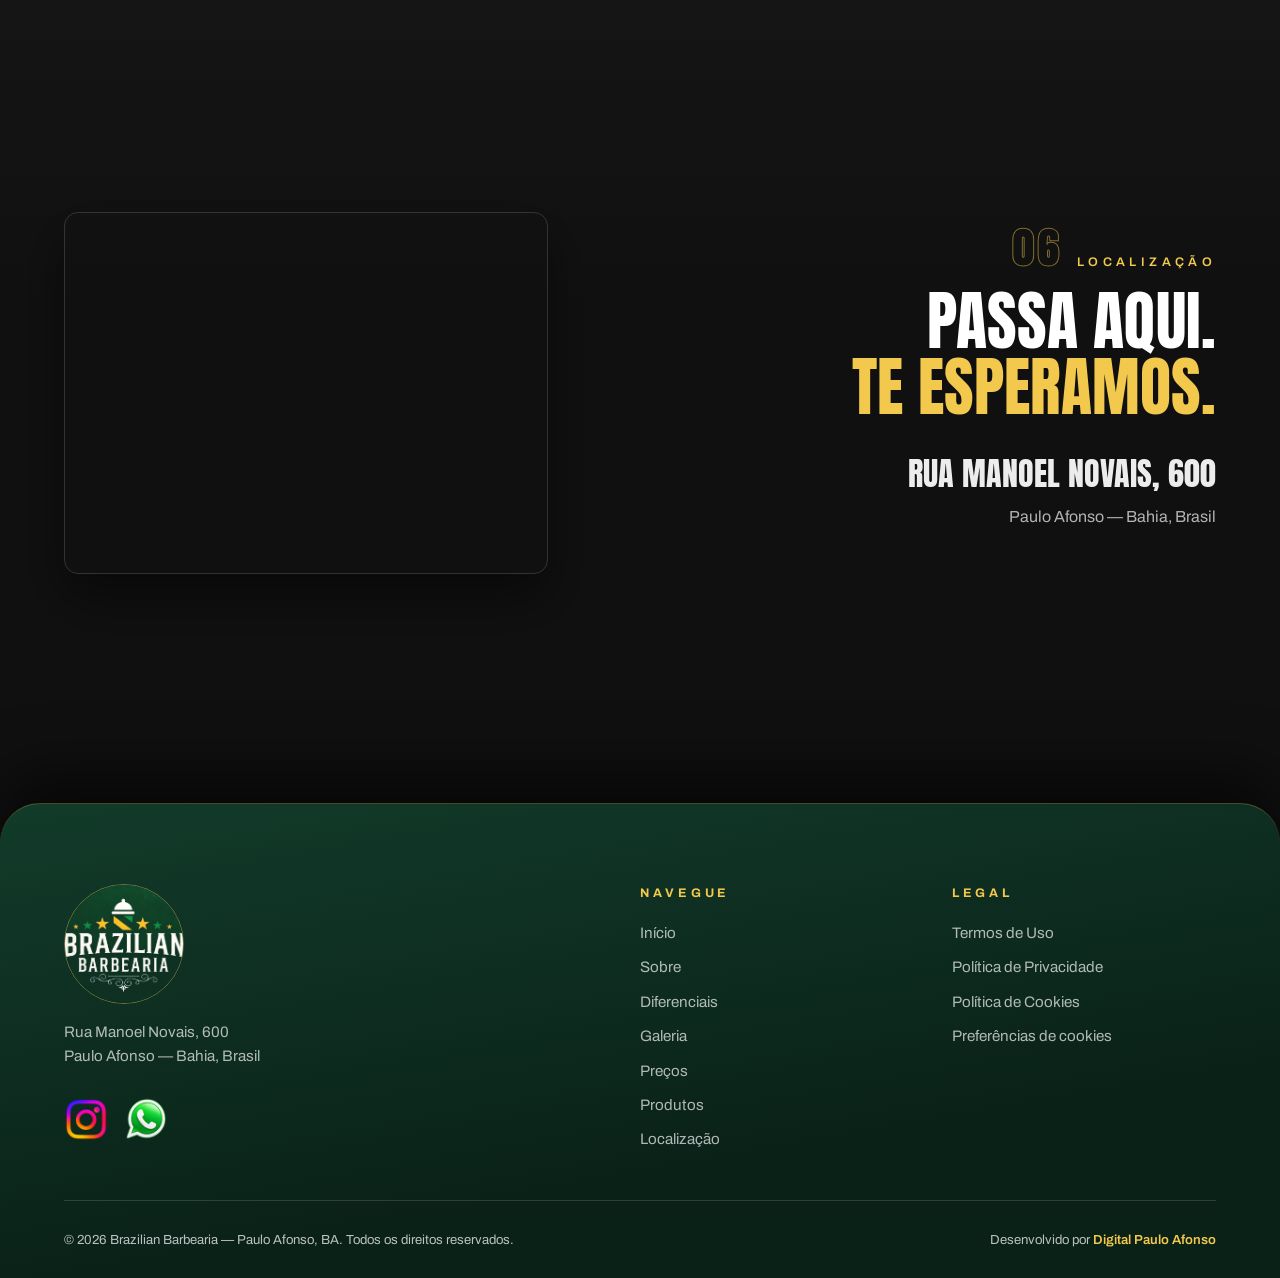
==== commit 64838a80: "fix: icones dos diferenciais em SVG (iOS) e cache-busting da arte do hero - caracteres unicode (teso" ====
--- a/index.html
+++ b/index.html
@@ -16,12 +16,12 @@
   <meta property="og:type" content="website">
   <meta property="og:title" content="Brazilian Barbearia — Paulo Afonso, BA">
   <meta property="og:description" content="Cuidado nos detalhes, técnica no corte e atendimento de verdade em Paulo Afonso. Rua Manoel Novais, 600.">
-  <meta property="og:image" content="img/hero-bg.jpg">
+  <meta property="og:image" content="img/hero-bg-2.jpg">
   <meta property="og:locale" content="pt_BR">
   <meta name="twitter:card" content="summary_large_image">
 
   <link rel="icon" type="image/svg+xml" href="assets/icons/favicon.svg">
-  <link rel="preload" as="image" href="img/hero-bg.jpg" fetchpriority="high">
+  <link rel="preload" as="image" href="img/hero-bg-2.jpg" fetchpriority="high">
 
   <!-- Fontes: Anton (display) + Archivo (texto) -->
   <link rel="preconnect" href="https://fonts.googleapis.com">
@@ -88,7 +88,7 @@
       <div class="hero__media" aria-hidden="true">
         <!-- imagem oficial do hero (contém o logotipo; no mobile o CSS
              centraliza o letreiro da própria arte) -->
-        <img src="img/hero-bg.jpg" alt="" width="1672" height="941" fetchpriority="high">
+        <img src="img/hero-bg-2.jpg" alt="" width="1672" height="941" fetchpriority="high">
         <div class="hero__scrim"></div>
       </div>
       <!-- Título mantido invisível para SEO e leitores de tela -->
@@ -138,17 +138,19 @@
             <p>Carlos soma mais de 5 anos de prática em cortes masculinos.</p>
           </li>
           <li class="feature">
-            <span class="feature__num" aria-hidden="true">✂</span>
+            <!-- ícones em SVG inline: caracteres como ✂ somem no iOS quando
+                 estilizados com text-stroke/color transparente -->
+            <svg class="feature__icon" aria-hidden="true" viewBox="0 0 24 24" fill="none" stroke="currentColor" stroke-width="1.5" stroke-linecap="round" stroke-linejoin="round"><circle cx="6" cy="6" r="3"/><path d="M8.12 8.12 12 12"/><path d="M20 4 8.12 15.88"/><circle cx="6" cy="18" r="3"/><path d="M14.8 14.8 20 20"/></svg>
             <h3>Atenção aos detalhes</h3>
             <p>Acabamento conferido de perto, do contorno à finalização.</p>
           </li>
           <li class="feature">
-            <span class="feature__num" aria-hidden="true">★</span>
+            <svg class="feature__icon" aria-hidden="true" viewBox="0 0 24 24" fill="none" stroke="currentColor" stroke-width="1.5" stroke-linecap="round" stroke-linejoin="round"><path d="M12 2l3.09 6.26L22 9.27l-5 4.87 1.18 6.88L12 17.77l-6.18 3.25L7 14.14 2 9.27l6.91-1.01z"/></svg>
             <h3>Respeito ao seu estilo</h3>
             <p>O corte parte do que você quer — não de um padrão pronto.</p>
           </li>
           <li class="feature">
-            <span class="feature__num" aria-hidden="true">◎</span>
+            <svg class="feature__icon" aria-hidden="true" viewBox="0 0 24 24" fill="none" stroke="currentColor" stroke-width="1.5"><circle cx="12" cy="12" r="9"/><circle cx="12" cy="12" r="4"/></svg>
             <h3>Atendimento com cuidado</h3>
             <p>Um ambiente pensado para você relaxar.</p>
           </li>
--- a/css/styles.css
+++ b/css/styles.css
@@ -267,9 +267,10 @@
   object-position: 28% center;
 }
 
-/* Em telas estreitas (retrato) a arte horizontal não cabe inteira: o
-   object-position centraliza o letreiro da própria arte na tela ("BRAZILIAN"
-   ocupa 30,4%–51,4% da largura da imagem; centro em ~41%). */
+/* Em telas estreitas (retrato) a arte preenche a tela como no desktop
+   (cover); o object-position centraliza o letreiro da arte na tela
+   ("BRAZILIAN" ocupa 30,4%–51,4% da largura da imagem; calibrado
+   visualmente). */
 @media (max-width: 760px) and (orientation: portrait) {
   .hero__media img { object-position: 40.5% center; }
 }
@@ -860,6 +861,14 @@
   font-size: 1.5rem;
   color: transparent;
   -webkit-text-stroke: 1px var(--yellow);
+}
+/* ícones SVG no lugar de caracteres (✂ etc. não renderizam no iOS com
+   text-stroke); o traço herda o dourado via currentColor */
+.feature__icon {
+  width: 1.9rem;
+  height: 1.9rem;
+  flex: none;
+  color: var(--yellow);
 }
 .feature h3 {
   margin-top: 0.6rem;
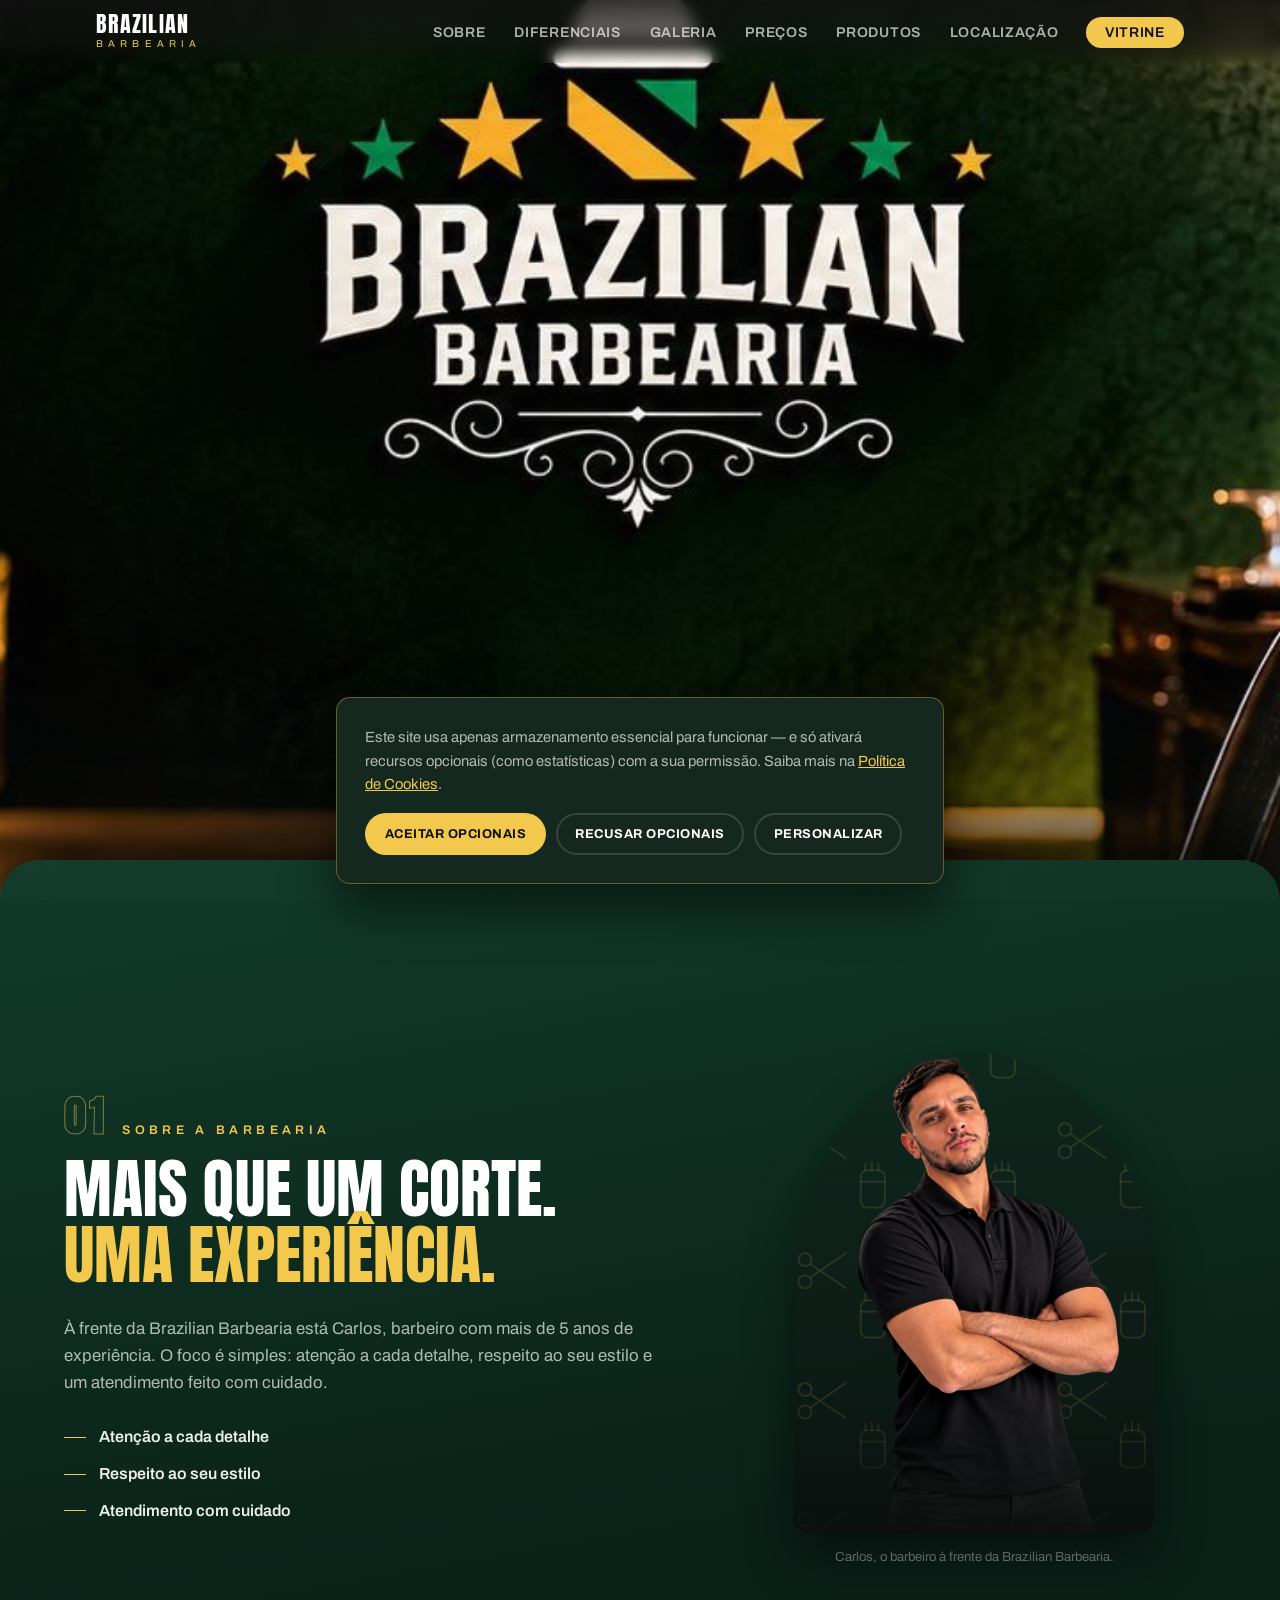
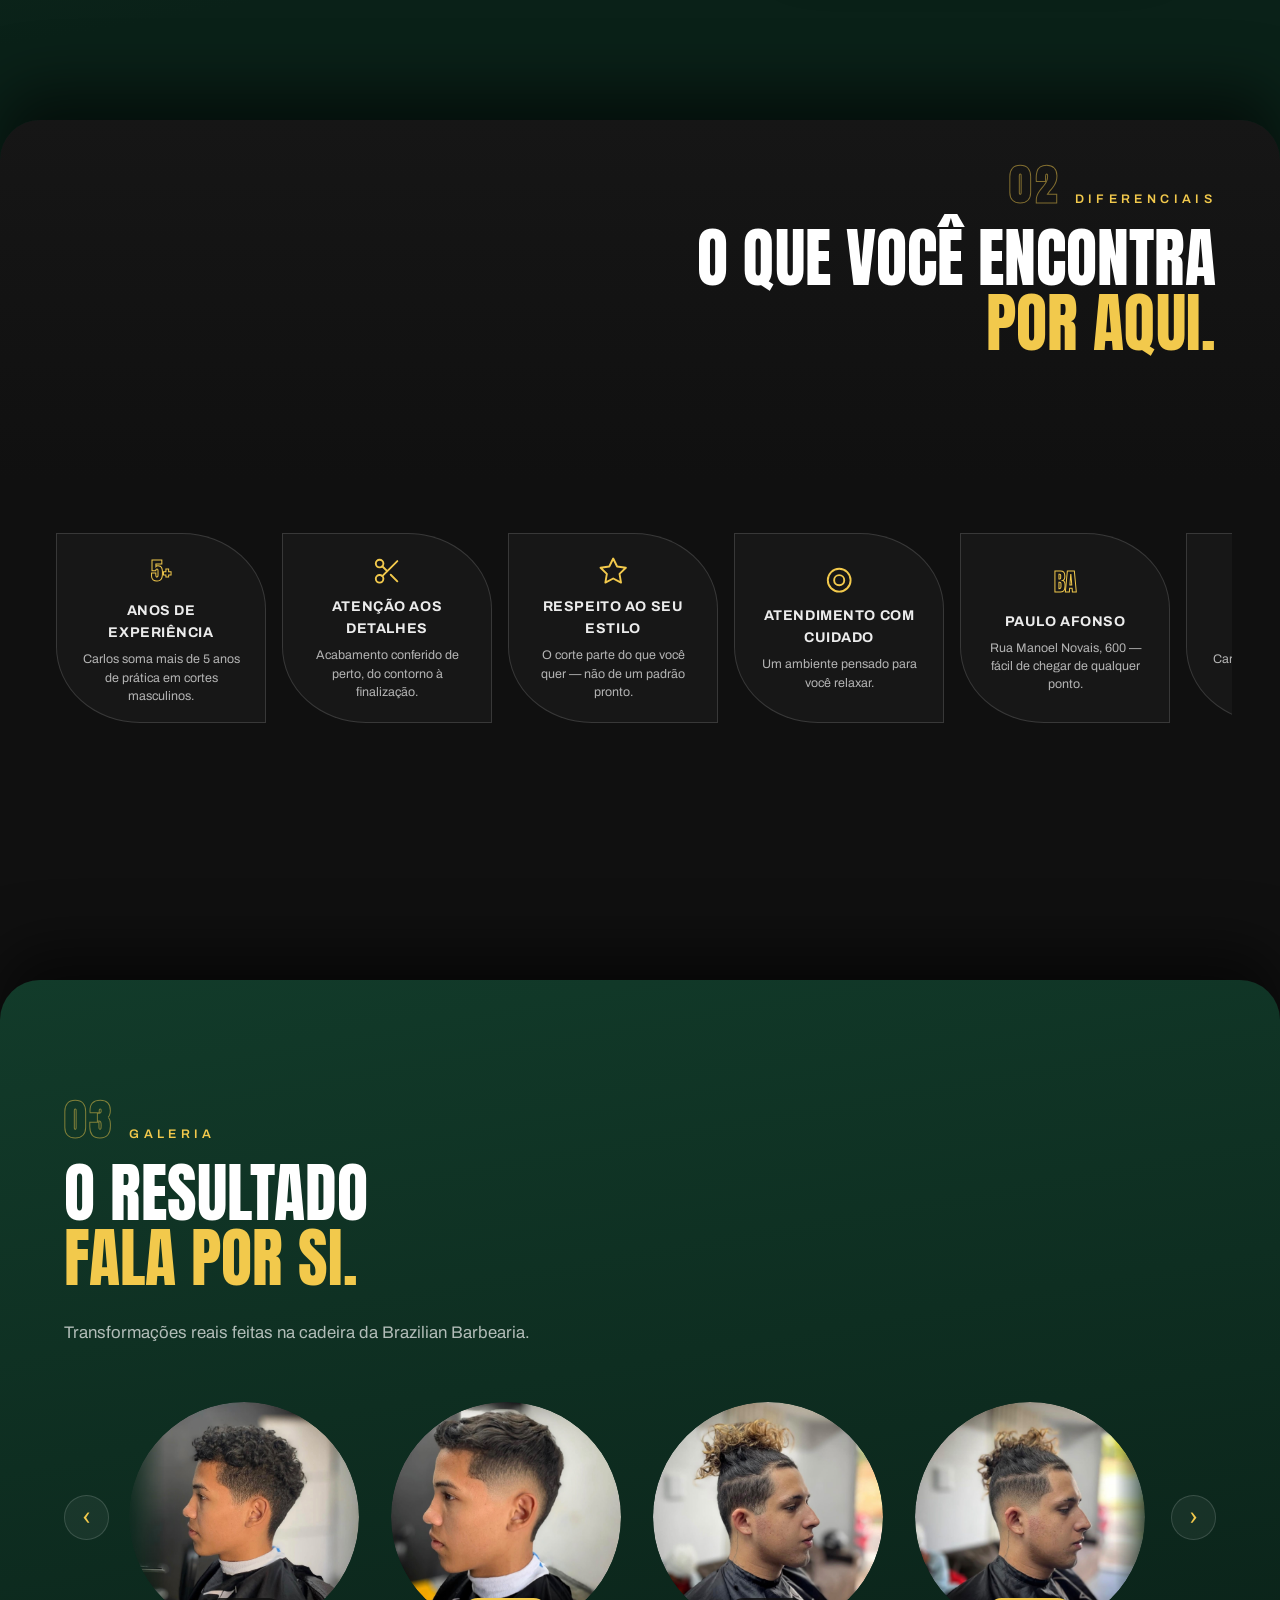
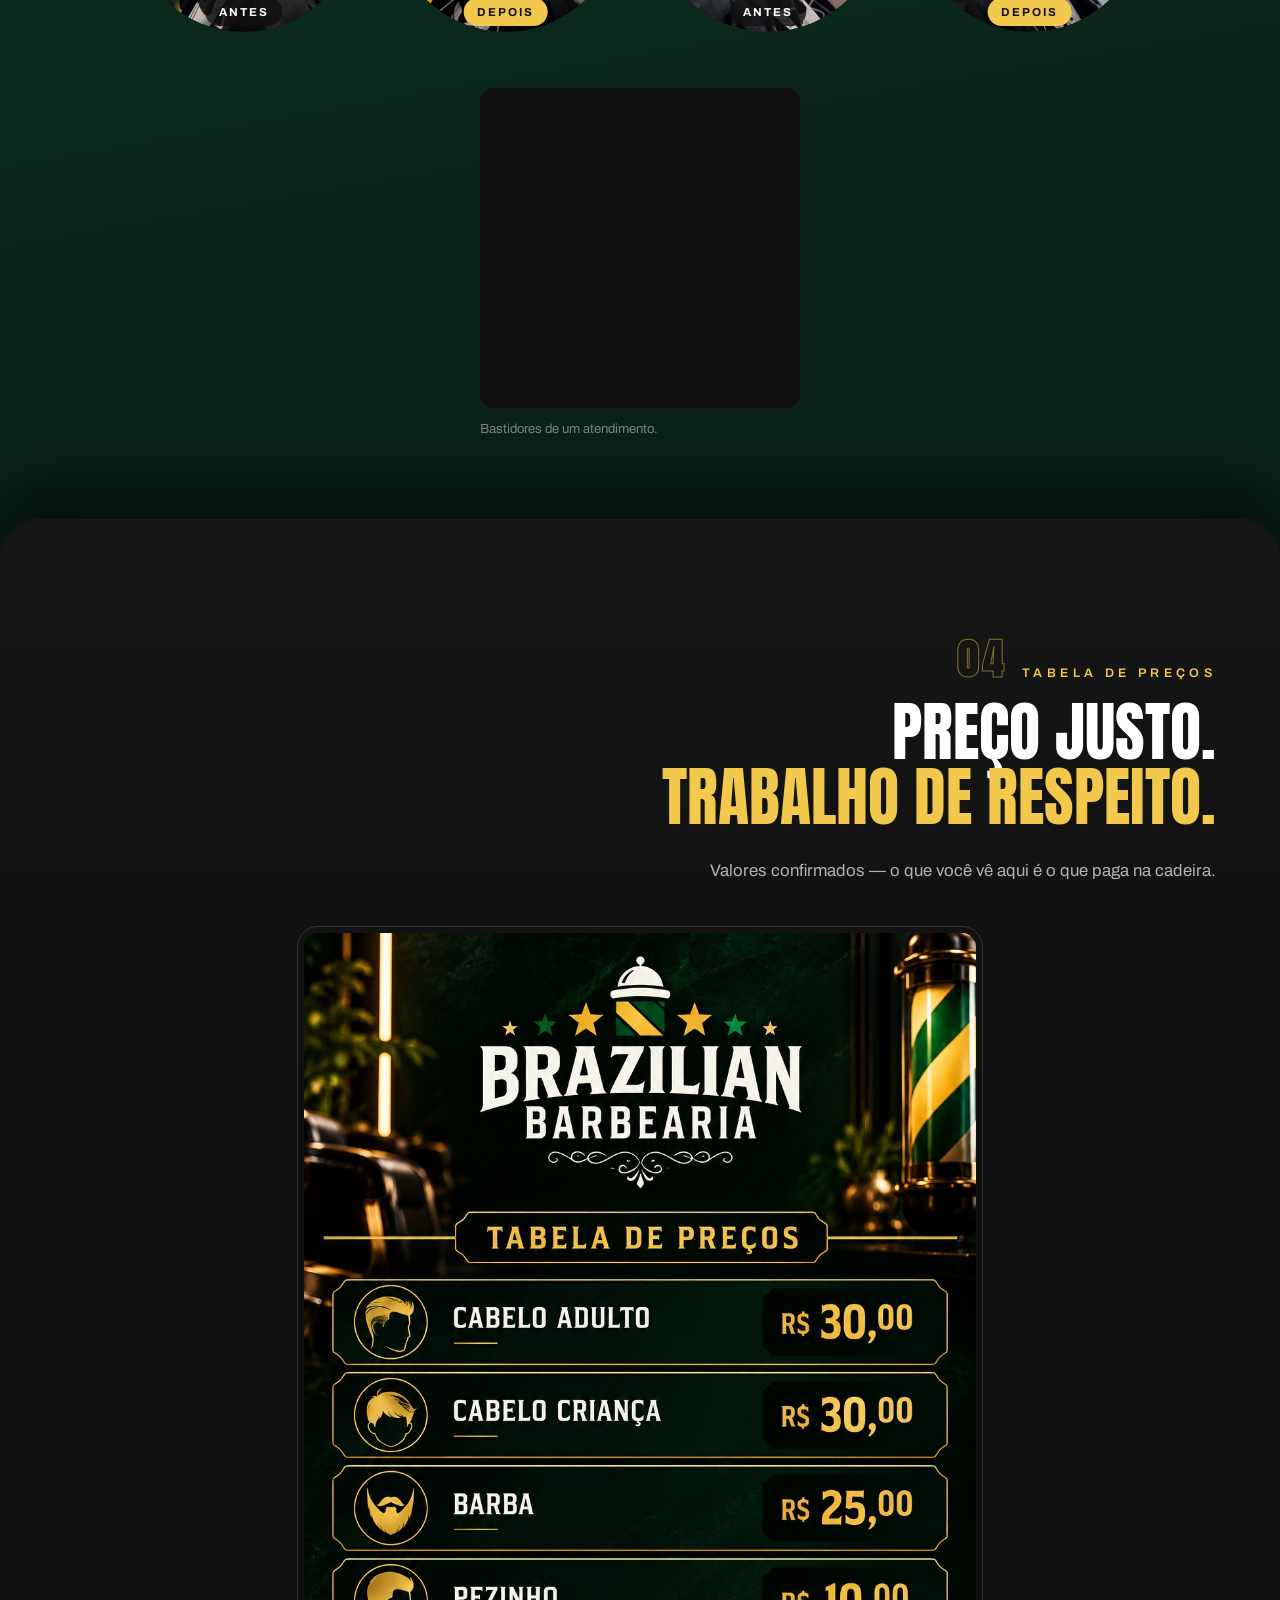
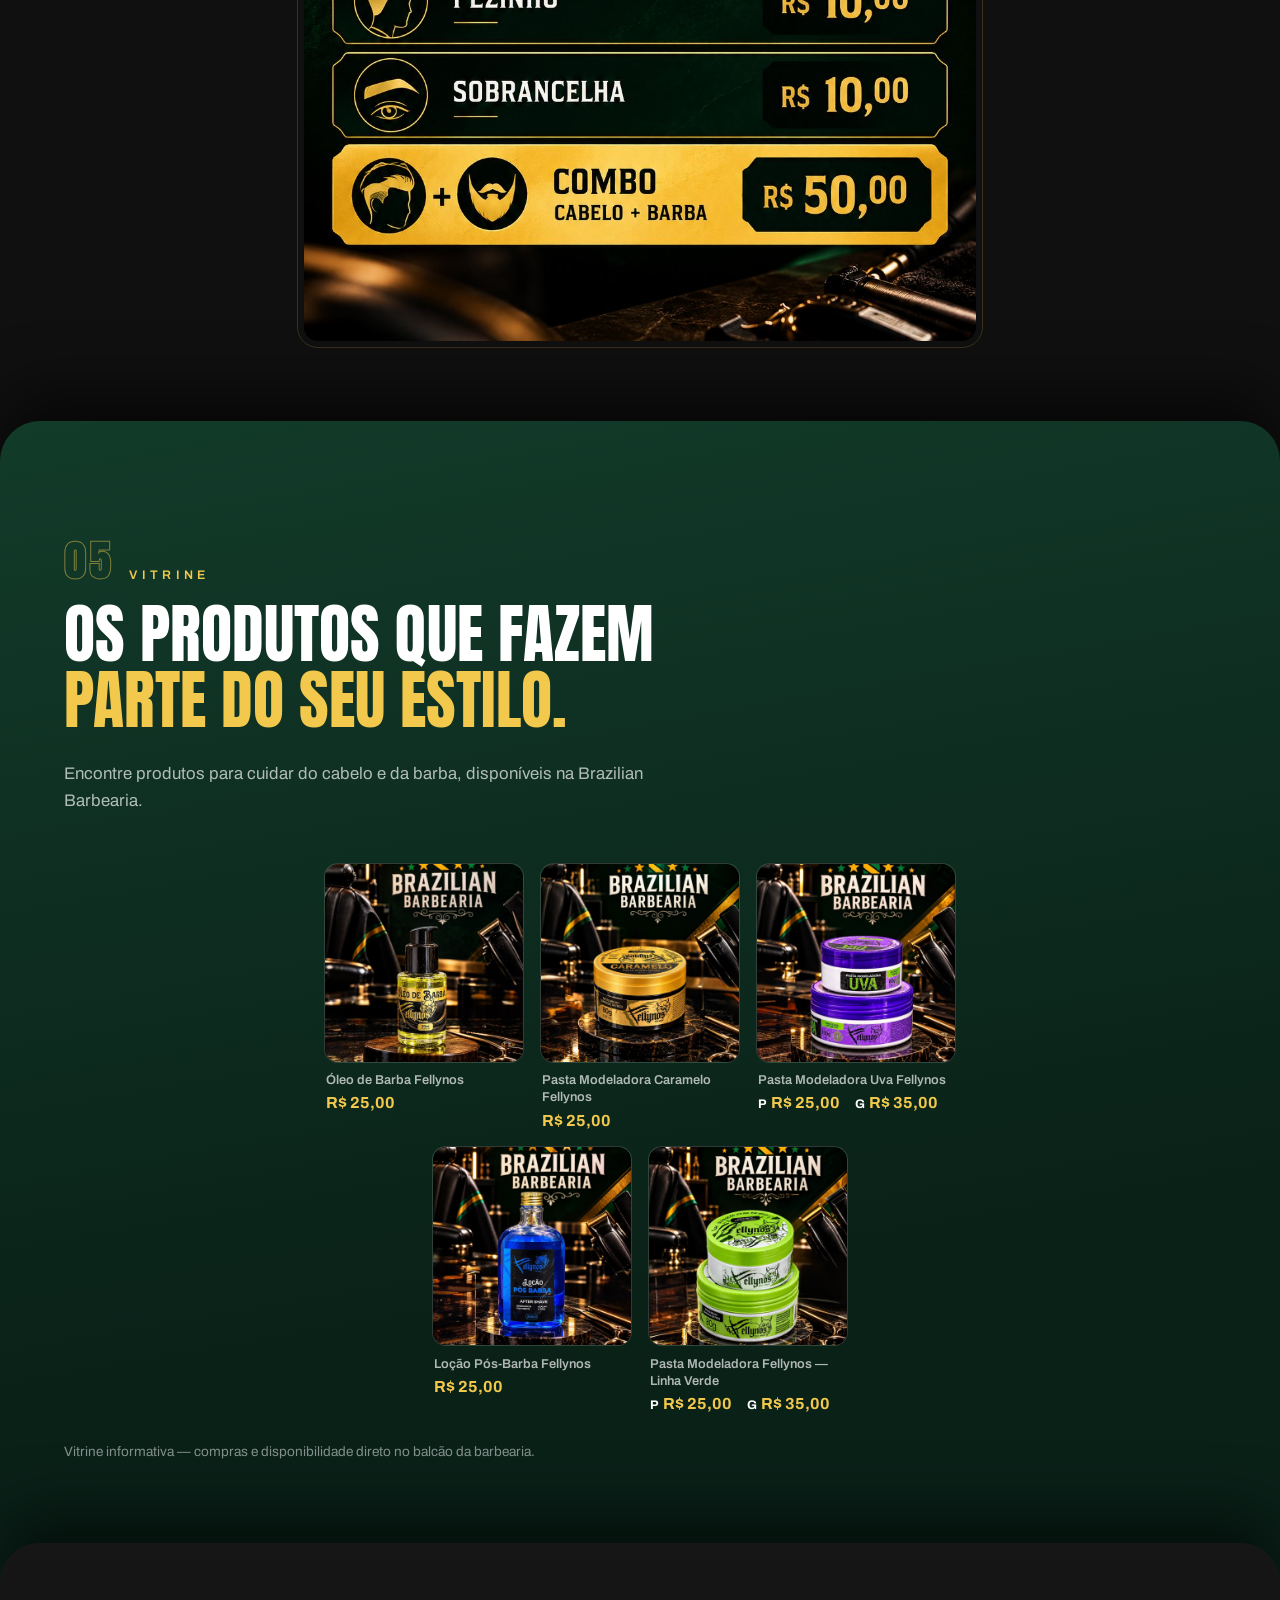
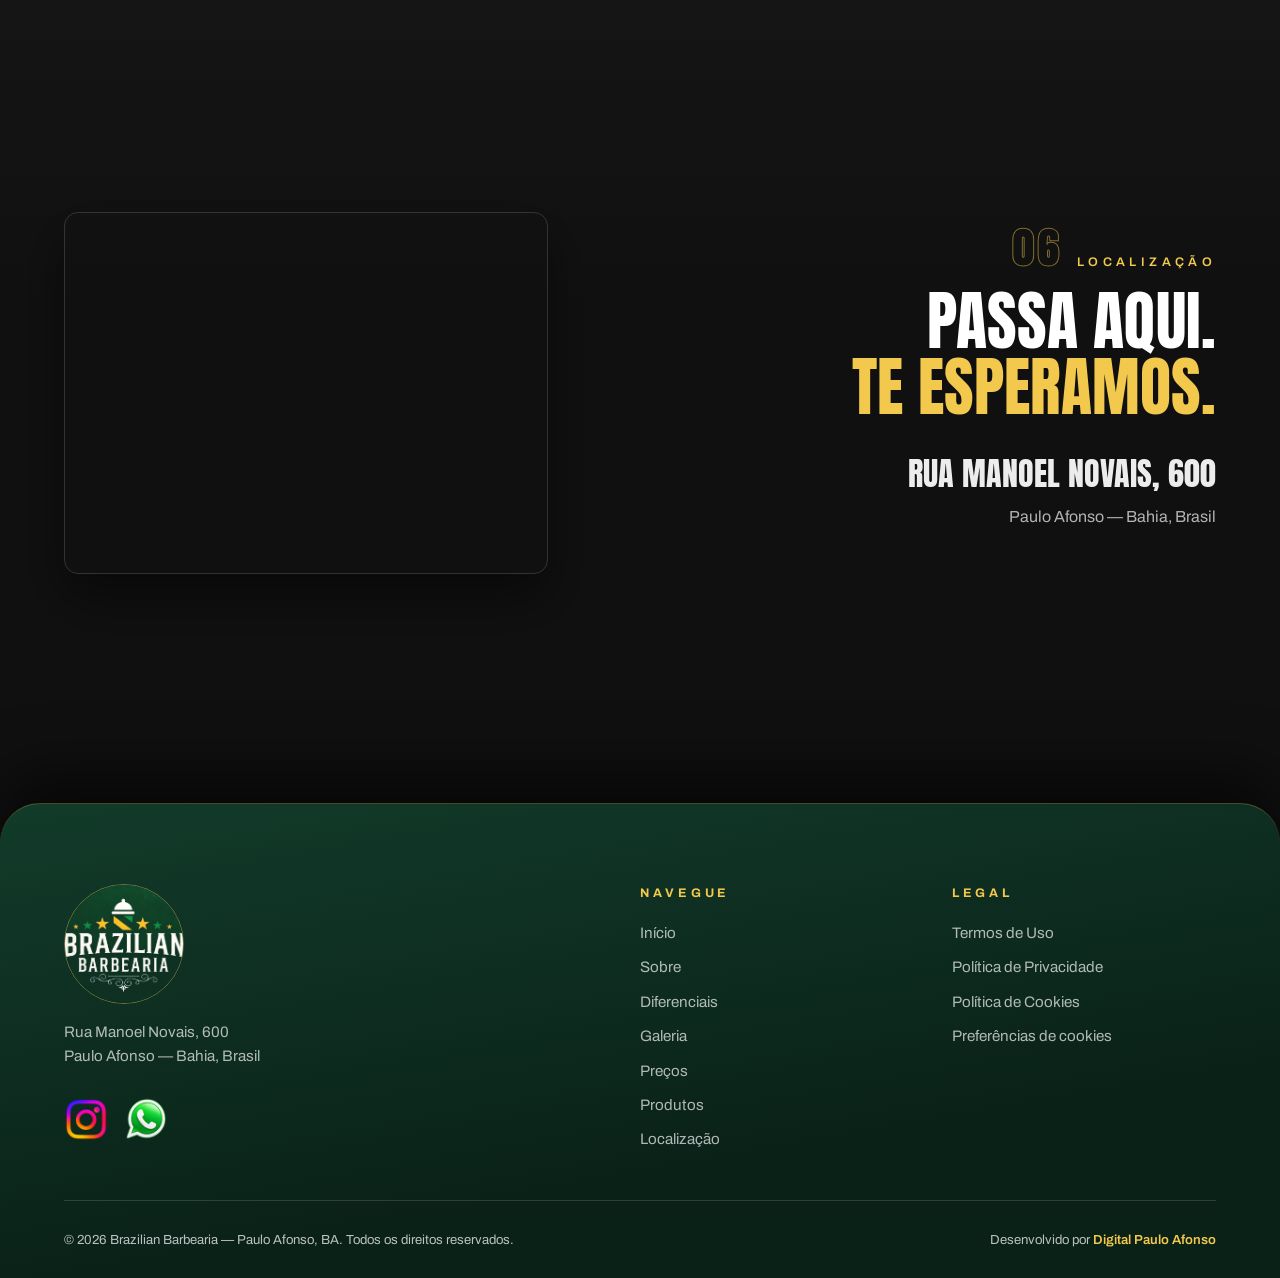
==== commit 7379f7eb: "fix: hero centralizado em todos os celulares via recorte vertical Serve um recorte vertical (hero-mo" ====
--- a/index.html
+++ b/index.html
@@ -6,7 +6,6 @@
 
   <title>Brazilian Barbearia — Barbearia em Paulo Afonso, BA | Seu estilo. Nosso trabalho.</title>
   <meta name="description" content="Brazilian Barbearia: corte masculino, barba e produtos de cuidado pessoal em Paulo Afonso, Bahia. Atendimento com o barbeiro Carlos na Rua Manoel Novais, 600.">
-
   <!--
     CANONICAL: descomente e ajuste quando o domínio oficial for definido.
     <link rel="canonical" href="https://SEU-DOMINIO/">
@@ -21,14 +20,15 @@
   <meta name="twitter:card" content="summary_large_image">
 
   <link rel="icon" type="image/svg+xml" href="assets/icons/favicon.svg">
-  <link rel="preload" as="image" href="img/hero-bg-2.jpg" fetchpriority="high">
+  <link rel="preload" as="image" href="img/hero-bg-2.jpg" media="(min-width: 761px)" fetchpriority="high">
+  <link rel="preload" as="image" href="img/hero-mobile.jpg" media="(max-width: 760px)" fetchpriority="high">
 
   <!-- Fontes: Anton (display) + Archivo (texto) -->
   <link rel="preconnect" href="https://fonts.googleapis.com">
   <link rel="preconnect" href="https://fonts.gstatic.com" crossorigin>
   <link href="https://fonts.googleapis.com/css2?family=Anton&family=Archivo:ital,wght@0,400;0,500;0,600;0,700;1,400&display=swap" rel="stylesheet">
 
-  <link rel="stylesheet" href="css/styles.css">
+  <link rel="stylesheet" href="css/styles.css?v=7">
 
   <!-- Dados estruturados: negócio local -->
   <script type="application/ld+json">
@@ -86,9 +86,14 @@
     <!-- ============ SEÇÃO 1 — HERO ============ -->
     <section class="hero" id="inicio" aria-label="Apresentação">
       <div class="hero__media" aria-hidden="true">
-        <!-- imagem oficial do hero (contém o logotipo; no mobile o CSS
-             centraliza o letreiro da própria arte) -->
-        <img src="img/hero-bg-2.jpg" alt="" width="1672" height="941" fetchpriority="high">
+        <!-- Art direction: no mobile usamos um recorte VERTICAL já com o
+             letreiro centralizado na horizontal (hero-mobile.jpg); assim o
+             object-position: center mantém o logo centrado em QUALQUER
+             largura de celular. No desktop usamos a arte larga original. -->
+        <picture>
+          <source media="(max-width: 760px)" srcset="img/hero-mobile.jpg" width="720" height="941">
+          <img src="img/hero-bg-2.jpg" alt="" width="1672" height="941" fetchpriority="high">
+        </picture>
         <div class="hero__scrim"></div>
       </div>
       <!-- Título mantido invisível para SEO e leitores de tela -->
--- a/css/styles.css
+++ b/css/styles.css
@@ -267,12 +267,12 @@
   object-position: 28% center;
 }
 
-/* Em telas estreitas (retrato) a arte preenche a tela como no desktop
-   (cover); o object-position centraliza o letreiro da arte na tela
-   ("BRAZILIAN" ocupa 30,4%–51,4% da largura da imagem; calibrado
-   visualmente). */
-@media (max-width: 760px) and (orientation: portrait) {
-  .hero__media img { object-position: 40.5% center; }
+/* No mobile servimos o recorte vertical (hero-mobile.jpg via <picture>),
+   que já tem o letreiro centralizado na horizontal. Com object-position
+   center, o cover corta as laterais igualmente e o logo fica centrado em
+   QUALQUER largura de celular — sem precisar calibrar por aparelho. */
+@media (max-width: 760px) {
+  .hero__media img { object-position: center center; }
 }
 /* véu leve: só um vinhete sutil para o indicador de scroll — a arte fica nítida */
 .hero__scrim {
